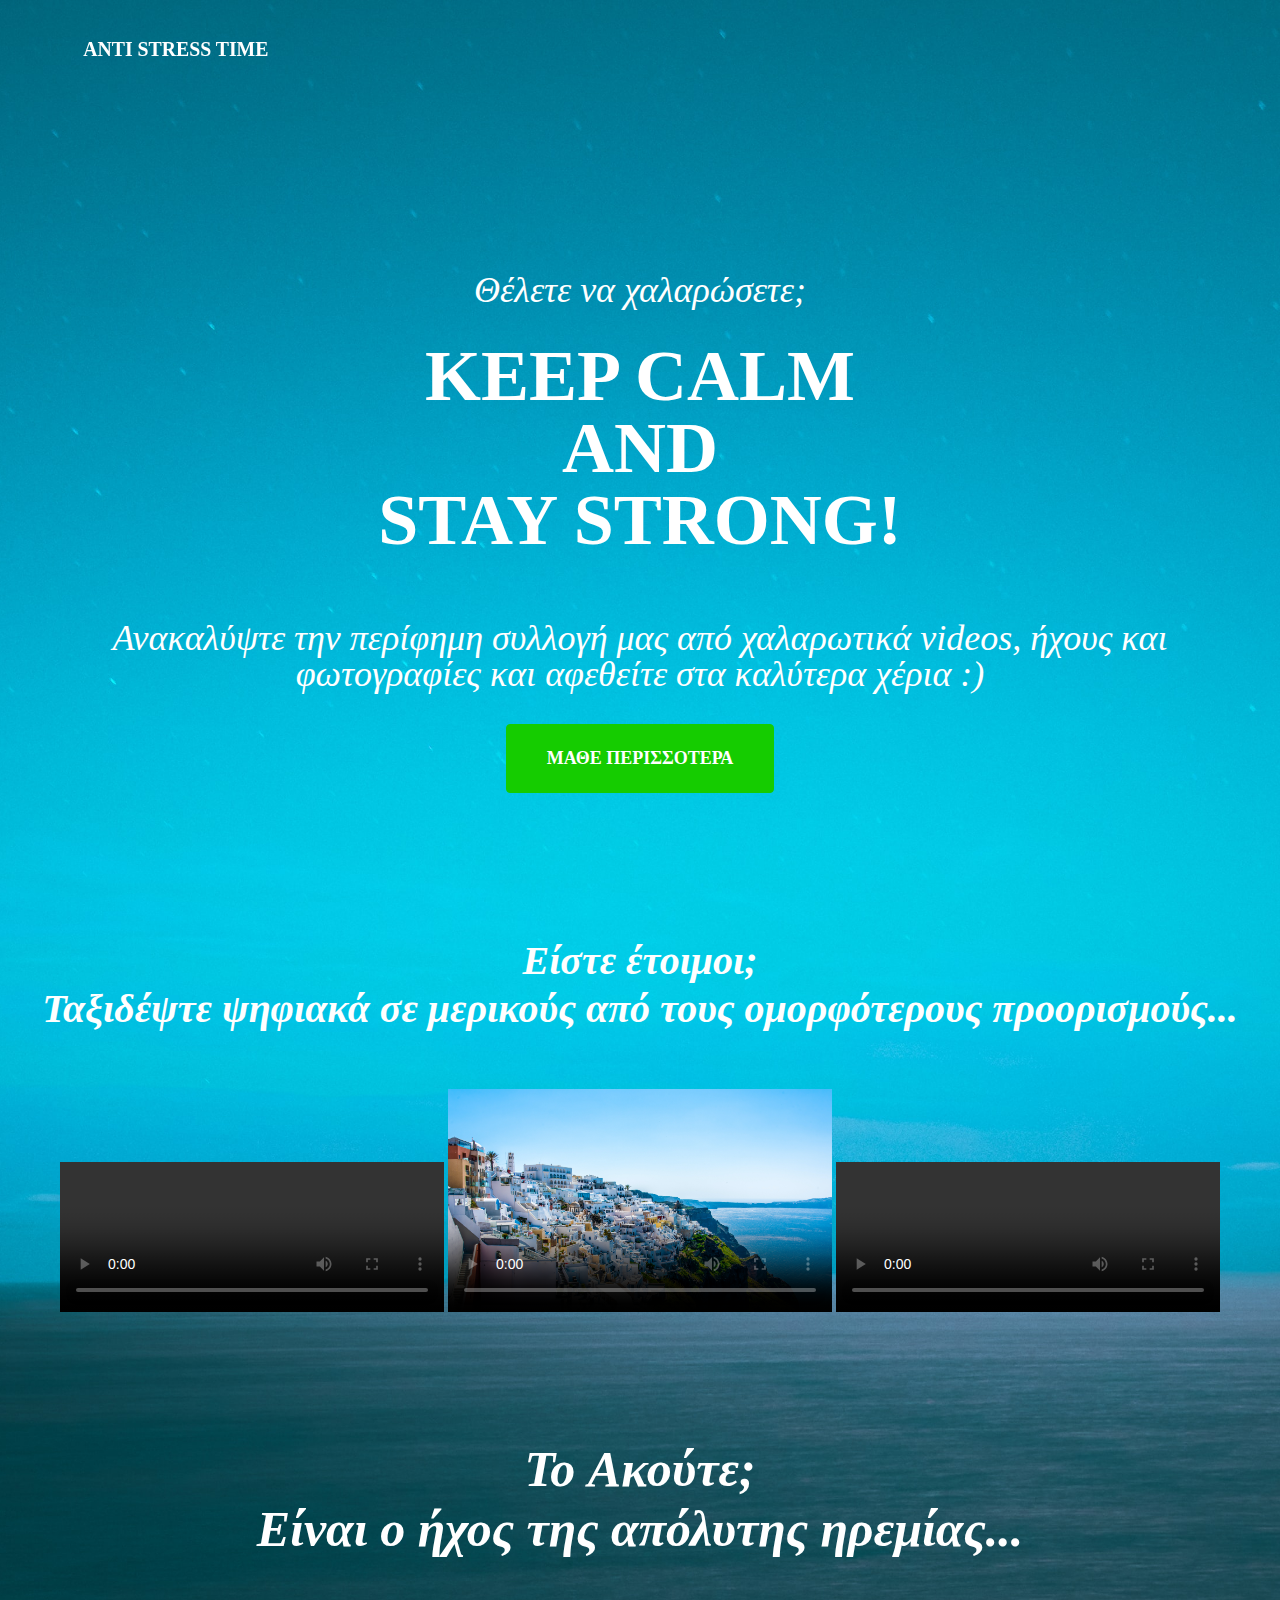
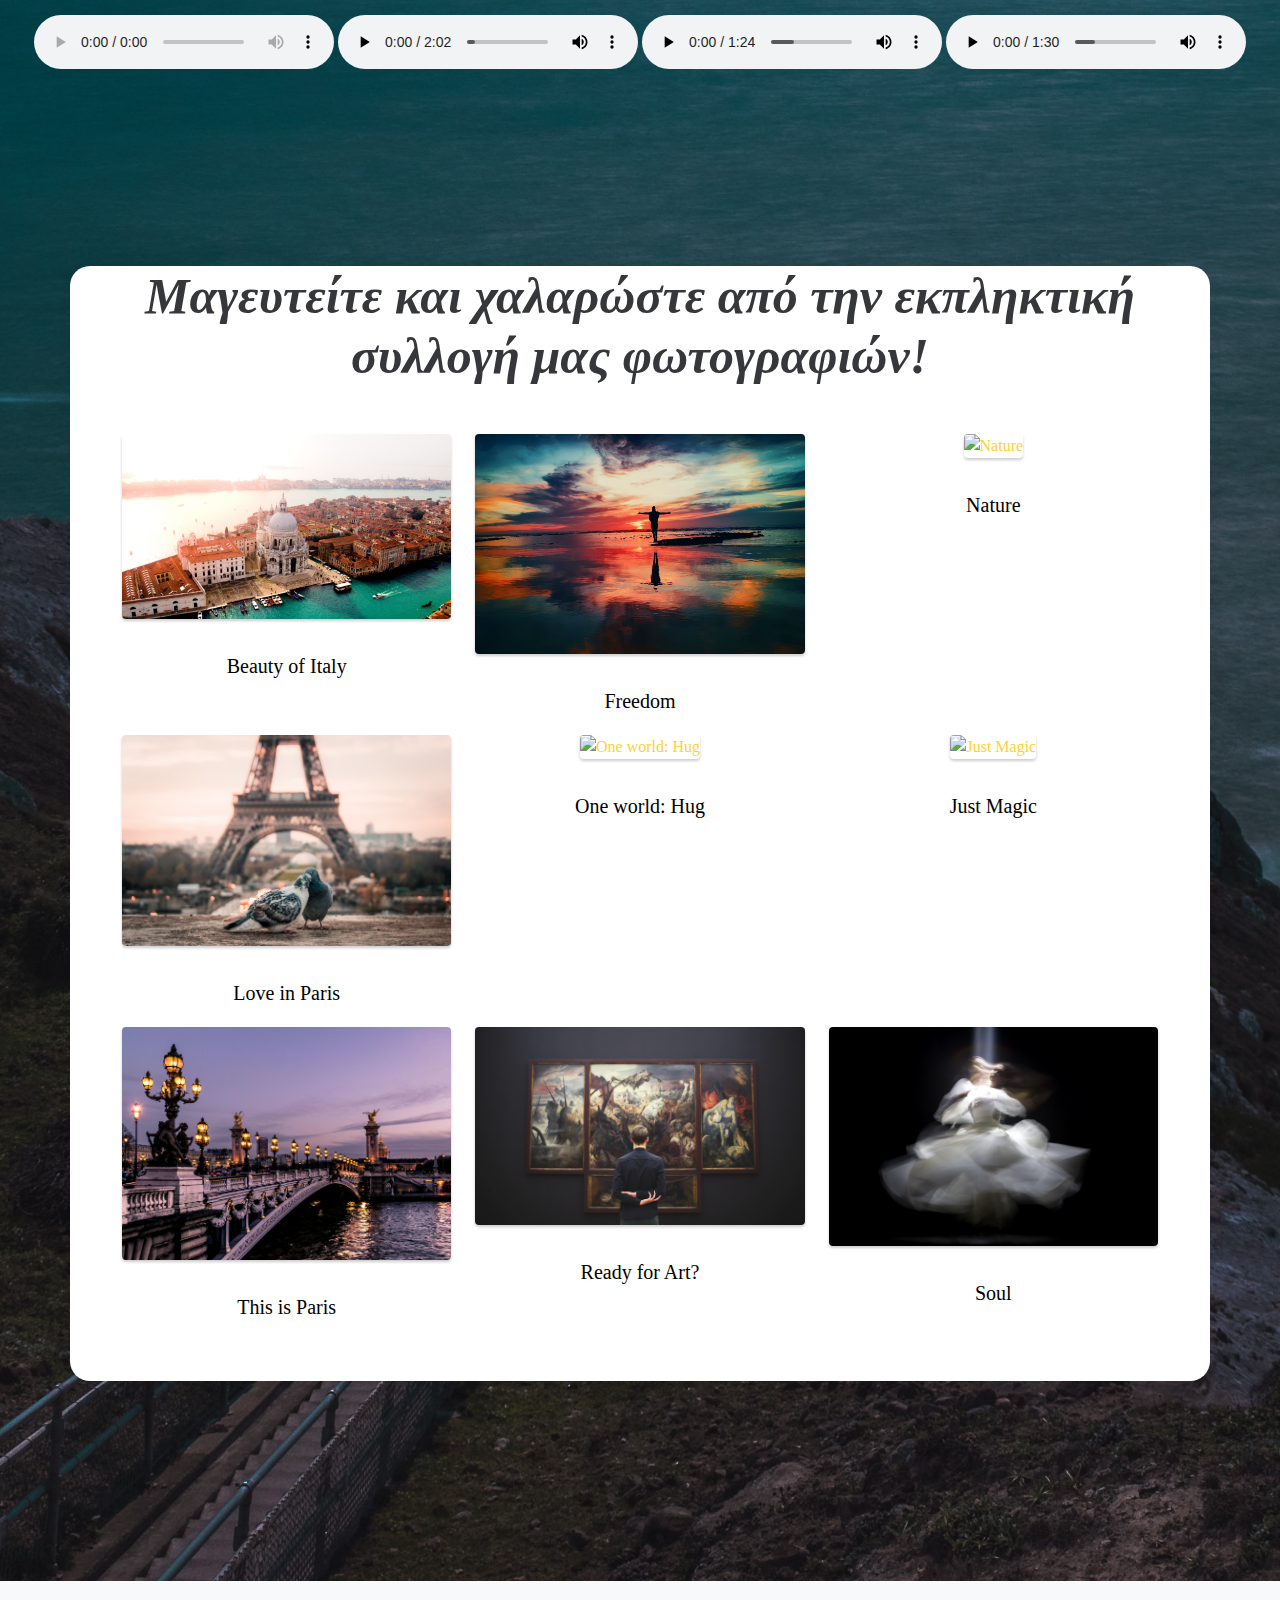
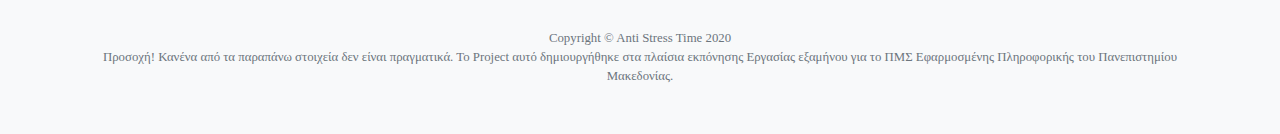
==== fourth html/index4.html @ eb96fba8 "Added new files" ====
<!DOCTYPE html>
<html lang="el">
    <head>
        <meta charset="utf-8" />
        <meta name="viewport" content="width=device-width, initial-scale=1, shrink-to-fit=no" />
        <meta name="description" content="Ενημέρωση, καταμέτρηση και αντιμετώπιση του άγχους" />
        <meta name="author" content="Κωνσταντίνος Πουλιανίδης" />
        <meta name="keywords" content="Άγχος, Πανικός, Stress, Αντιμετώπιση άγχους, Ενημέρωση για το άγχος, μέτρηση άγχους">
        <meta http-equiv="x-ua-compatible" content="ie=edge">
        <title>ANTI STRESS - TIME :)</title>
        <link rel="icon" type="image/x-icon" href="assets/img/favicon.ico" />
        <script src="https://use.fontawesome.com/releases/v5.12.1/js/all.js" crossorigin="anonymous"></script>
        <link href="https://fonts.googleapis.com/css?family=Montserrat:400,700" rel="stylesheet" type="text/css" />
        <link href="https://fonts.googleapis.com/css?family=Droid+Serif:400,700,400italic,700italic" rel="stylesheet" type="text/css" />
        <link href="https://fonts.googleapis.com/css?family=Roboto+Slab:400,100,300,700" rel="stylesheet" type="text/css" />
        <link href="css/styles.css" rel="stylesheet" />

    </head>

    <body id="page-top">
        <!-- ΚΕΝΤΡΙΚΗ ΜΠΑΡΑ_ΜΕΝΟΥ-->
        <nav class="navbar navbar-expand-lg navbar-dark fixed-top" id="mainNav">
            <div class="container">
                <a class="navbar-brand js-scroll-trigger" a href="/ΚΕΝΤΡΙΚΗ/index.html" href="#page-top"><img src="assets/img/navbar-logo.svg" /></a><button class="navbar-toggler navbar-toggler-right" type="button" data-toggle="collapse" data-target="#navbarResponsive" aria-controls="navbarResponsive" aria-expanded="false" aria-label="Toggle navigation">Menu<i class="fas fa-bars ml-1"></i></button>
                <div class="collapse navbar-collapse" id="navbarResponsive"></div>
            </div>
        </nav>
        <!-- Masthead-->
        <header class="masthead">
            <div class="container">
                <div class="masthead-subheading">Θέλετε να χαλαρώσετε;</div>
                <div class="masthead-heading text-uppercase">KEEP CALM<br> AND<br> STAY STRONG!</div>
                <div class="masthead-subheading">Ανακαλύψτε την περίφημη συλλογή μας από χαλαρωτικά videos, ήχους και φωτογραφίες και αφεθείτε στα καλύτερα χέρια :)</div>
                <a class="btn btn-primary btn-xl text-uppercase js-scroll-trigger" href="#services">Μάθε περισσότερα</a>
            </div>
        
        <section class="page-section" id="services">
            
        <div>
            <br>
            <br>
            <h1 style="font-size:40px;" ><i>Είστε έτοιμοι;<br>Ταξιδέψτε ψηφιακά σε μερικούς από τους ομορφότερους προορισμούς...</i> </h1>
            <br>
            <br>
              <video src="assets/videos/ZION 8K.mp4" controls width="30%"></video>
              <video src="assets/videos/Samsung Galaxy S6  Santorini (4K).mp4" controls width="30%" poster="assets/videos/jonathan-gallegos-_vA2q0-NroU-unsplash.jpg"></video>
              <video src="assets/videos/The Mountain.mp4" controls width="30%"></video>
        </div>
        
        <div>
            <br>
            <br>
            <br>
            <br>
            <br>
        <h1 style="font-size:50px;" ><i>To Ακούτε;<br> Είναι ο ήχος της απόλυτης ηρεμίας...</i> </h1>
        <br>
        <br>
        <audio controls>
            <source src="assets/sounds/Relax 3.mp3">
        </audio>
        <audio controls>
            <source src="assets/sounds/piano.mp3">
        </audio>
        <audio controls>
            <source src="assets/sounds/relax 2.mp3">
        </audio>
        <audio controls>
            <source src="assets/sounds/relax.mp3">
            </audio>
        </div>
        </section>
        <br>
        <div class="container gallery-container">

            <h1><i>Μαγευτείτε και χαλαρώστε από την εκπληκτική συλλογή μας φωτογραφιών!</i></h1>

            
            <div class="tz-gallery">
        
                <div class="row">
                    <div class="col-sm-6 col-md-4">
                        <a class="lightbox" href="assets/img/pic1.jpg">
                            <img src="assets/img/pic1.jpg" alt="Beauty of Italy">
                            <p style="font-size: 20px; color: black;">Beauty of Italy</p>
                        </a>
                    </div>
                    <div class="col-sm-6 col-md-4">
                        <a class="lightbox" href="assets/img/pic2.jpg">
                            <img src="assets/img/pic2.jpg" alt="Freedom">
                            <p style="font-size: 20px; color: black;">Freedom</p>
                        </a>
                    </div>
                    <div class="col-sm-12 col-md-4">
                        <a class="lightbox" href="assets/img/pic3.jpg">
                            <img src="assets/img/pic3.jpg" alt="Nature">
                            <p style="font-size: 20px; color: black;">Nature</p>
                        </a>
                    </div>
                    <div class="col-sm-6 col-md-4">
                        <a class="lightbox" href="assets/img/pic4.jpg">
                            <img src="assets/img/pic4.jpg" alt="Love in Paris">
                            <p style="font-size: 20px; color: black;">Love in Paris</p>
                        </a>
                    </div>
                    <div class="col-sm-6 col-md-4">
                        <a class="lightbox" href="assets/img/pic5.jpg">
                            <img src="assets/img/pic5.jpg" alt="One world: Hug">
                            <p style="font-size: 20px; color:black">One world: Hug</p>
                        </a>
                    </div>
                    <div class="col-sm-6 col-md-4">
                        <a class="lightbox" href="assets/img/pic6.jpg">
                            <img src="assets/img/pic6.jpg" alt="Just Magic">
                            <p style="font-size: 20px; color: black;">Just Magic</p>
                        </a>
                    </div>
                    <div class="col-sm-6 col-md-4">
                        <a class="lightbox" href="assets/img/pic7.jpg">
                            <img src="assets/img/pic7.jpg" alt="This is Paris">
                            <p style="font-size: 20px; color: black;">This is Paris</p>
                        </a>
                    </div>
                    <div class="col-sm-6 col-md-4">
                        <a class="lightbox" href="assets/img/pic8.jpg">
                            <img src="assets/img/pic8.jpg" alt="Ready for Art?">
                            <p style="font-size: 20px; color: black;">Ready for Art?</p>
                        </a>
                    </div>
                    <div class="col-sm-6 col-md-4">
                        <a class="lightbox" href="assets/img/pic9.jpg">
                            <img src="assets/img/pic9.jpg" alt="Soul">
                            <p style="font-size: 20px; color: black;">Soul</p>
                        </a>
                    </div>
                </div>
        
            </div>
        
        </div>

    </header>
    <footer class="bg-light py-5">
        <div class="container"><div class="small text-center text-muted">Copyright © Anti Stress Time 2020
            <br>
            Προσοχή! Κανένα από τα παραπάνω στοιχεία δεν είναι πραγματικά. Το Project αυτό δημιουργήθηκε στα πλαίσια εκπόνησης Εργασίας εξαμήνου για το ΠΜΣ Εφαρμοσμένης Πληροφορικής του Πανεπιστημίου Μακεδονίας.
        </div></div>
    </footer>
        <script src="js/scripts.js"></script>
    </body>
</html>
---- fourth html/css/styles.css ----
@charset "UTF-8";

:root {
  --blue: #007bff;
  --indigo: #6610f2;
  --purple: #6f42c1;
  --pink: #e83e8c;
  --red: #dc3545;
  --orange: #fd7e14;
  --yellow: #fed136;
  --green: #28a745;
  --teal: #20c997;
  --cyan: #17a2b8;
  --white: #fff;
  --gray: #6c757d;
  --gray-dark: #343a40;
  --primary: #fed136;
  --secondary: #6c757d;
  --success: #28a745;
  --info: #17a2b8;
  --warning: #fed136;
  --danger: #dc3545;
  --light: #f8f9fa;
  --dark: #343a40;
  --breakpoint-xs: 0;
  --breakpoint-sm: 576px;
  --breakpoint-md: 768px;
  --breakpoint-lg: 992px;
  --breakpoint-xl: 1200px;
  --font-family-sans-serif: "Times New Roman", -apple-system, BlinkMacSystemFont, "Segoe UI", Roboto,  "Helvetica Neue", Arial, "Noto Sans", sans-serif, "Apple Color Emoji", "Segoe UI Emoji", "Segoe UI Symbol", "Noto Color Emoji";
  --font-family-monospace: "Times New Roman", SFMono-Regular, Menlo, Monaco, Consolas, "Liberation Mono", "Courier New", monospace;
}

*,
*::before,
*::after {
  box-sizing: border-box;
}

html {
  font-family: "Times New Roman", sans-serif;
  line-height: 1.15;
  -webkit-text-size-adjust: 100%;
  -webkit-tap-highlight-color: rgba(0, 0, 0, 0);
}

.container.gallery-container {
  background-color: #fff;
  color: #35373a;
  min-height: 100vh;
  border-radius: 20px;
  box-shadow: 0 8px 15px rgba(0, 0, 0, 0.06);
}

.gallery-container h1 {
  text-align: center;
  margin-top: 70px;
  font-family: 'Times New Roman', sans-serif;
  font-size: 50px;
}

.gallery-container p.page-description {
  text-align: center;
  max-width: 800px;
  margin: 25px auto;
  color: #888;
  font-size: 18px;
}

.tz-gallery {
  padding: 40px;
}

.tz-gallery .lightbox img {
  width: 100%;
  margin-bottom: 30px;
  transition: 0.2s ease-in-out;
  box-shadow: 0 2px 3px rgba(0,0,0,0.2);
}


.tz-gallery .lightbox img:hover {
  transform: scale(1.05);
  box-shadow: 0 8px 15px rgba(0,0,0,0.3);
}

.tz-gallery img {
  border-radius: 4px;
}

.baguetteBox-button {
  background-color: transparent !important;
}



article, aside, figcaption, figure, footer, header, hgroup, main, nav, section {
  display: block;
}

body {
  margin: 0;
  font-family: "Times New Roman", "Roboto Slab", -apple-system, BlinkMacSystemFont, "Segoe UI", Roboto,  "Helvetica Neue", Arial, sans-serif, "Apple Color Emoji", "Segoe UI Emoji", "Segoe UI Symbol", "Noto Color Emoji";
  font-size: 1rem;
  font-weight: 400;
  line-height: 1.5;
  color: #212529;
  text-align: left;
  background-color: #fff;
}

[tabindex="-1"]:focus:not(:focus-visible) {
  outline: 0 !important;
}

hr {
  box-sizing: content-box;
  height: 0;
  overflow: visible;
}

h1, h2, h3, h4, h5, h6 {
  margin-top: 0;
  margin-bottom: 0.5rem;
}

p {
  margin-top: 0;
  margin-bottom: 1rem;
}

abbr[title],
abbr[data-original-title] {
  text-decoration: underline;
  -webkit-text-decoration: underline dotted;
          text-decoration: underline dotted;
  cursor: help;
  border-bottom: 0;
  -webkit-text-decoration-skip-ink: none;
          text-decoration-skip-ink: none;
}

address {
  margin-bottom: 1rem;
  font-style: normal;
  line-height: inherit;
}

ol,
ul,
dl {
  margin-top: 0;
  margin-bottom: 1rem;
}

ol ol,
ul ul,
ol ul,
ul ol {
  margin-bottom: 0;
}

dt {
  font-weight: 700;
}

dd {
  margin-bottom: 0.5rem;
  margin-left: 0;
}

blockquote {
  margin: 0 0 1rem;
}

b,
strong {
  font-weight: bolder;
}

small {
  font-size: 80%;
}

sub,
sup {
  position: relative;
  font-size: 75%;
  line-height: 0;
  vertical-align: baseline;
}

sub {
  bottom: -0.25em;
}

sup {
  top: -0.5em;
}

a {
  color: #fed136;
  text-decoration: none;
  background-color: transparent;
}
a:hover {
  color: #e6b301;
  text-decoration: underline;
}

a:not([href]) {
  color: inherit;
  text-decoration: none;
}
a:not([href]):hover {
  color: inherit;
  text-decoration: none;
}

pre,
code,
kbd,
samp {
  font-family: SFMono-Regular, Menlo, Monaco, Consolas, "Liberation Mono", "Courier New", monospace;
  font-size: 1em;
}

pre {
  margin-top: 0;
  margin-bottom: 1rem;
  overflow: auto;
}

figure {
  margin: 0 0 1rem;
}

img {
  vertical-align: middle;
  border-style: none;
}

svg {
  overflow: hidden;
  vertical-align: middle;
}

table {
  border-collapse: collapse;
}

caption {
  padding-top: 0.75rem;
  padding-bottom: 0.75rem;
  color: #6c757d;
  text-align: left;
  caption-side: bottom;
}

th {
  text-align: inherit;
}

label {
  display: inline-block;
  margin-bottom: 0.5rem;
}

button {
  border-radius: 0;
}

button:focus {
  outline: 1px dotted;
  outline: 5px auto -webkit-focus-ring-color;
}

input,
button,
select,
optgroup,
textarea {
  margin: 0;
  font-family: inherit;
  font-size: inherit;
  line-height: inherit;
}

button,
input {
  overflow: visible;
}

button,
select {
  text-transform: none;
}

select {
  word-wrap: normal;
}

button,
[type=button],
[type=reset],
[type=submit] {
  -webkit-appearance: button;
}

button:not(:disabled),
[type=button]:not(:disabled),
[type=reset]:not(:disabled),
[type=submit]:not(:disabled) {
  cursor: pointer;
}

button::-moz-focus-inner,
[type=button]::-moz-focus-inner,
[type=reset]::-moz-focus-inner,
[type=submit]::-moz-focus-inner {
  padding: 0;
  border-style: none;
}

input[type=radio],
input[type=checkbox] {
  box-sizing: border-box;
  padding: 0;
}

input[type=date],
input[type=time],
input[type=datetime-local],
input[type=month] {
  -webkit-appearance: listbox;
}

textarea {
  overflow: auto;
  resize: vertical;
}

fieldset {
  min-width: 0;
  padding: 0;
  margin: 0;
  border: 0;
}

legend {
  display: block;
  width: 100%;
  max-width: 100%;
  padding: 0;
  margin-bottom: 0.5rem;
  font-size: 1.5rem;
  line-height: inherit;
  color: inherit;
  white-space: normal;
}

progress {
  vertical-align: baseline;
}

[type=number]::-webkit-inner-spin-button,
[type=number]::-webkit-outer-spin-button {
  height: auto;
}

[type=search] {
  outline-offset: -2px;
  -webkit-appearance: none;
}

[type=search]::-webkit-search-decoration {
  -webkit-appearance: none;
}

::-webkit-file-upload-button {
  font: inherit;
  -webkit-appearance: button;
}

output {
  display: inline-block;
}

summary {
  display: list-item;
  cursor: pointer;
}

template {
  display: none;
}

[hidden] {
  display: none !important;
}

h1, h2, h3, h4, h5, h6,
.h1, .h2, .h3, .h4, .h5, .h6 {
  margin-bottom: 0.5rem;
  font-family: "Times New Roman", "Montserrat", -apple-system, BlinkMacSystemFont, "Segoe UI", Roboto,  "Helvetica Neue", Arial, sans-serif, "Apple Color Emoji", "Segoe UI Emoji", "Segoe UI Symbol", "Noto Color Emoji";
  font-weight: 700;
  line-height: 1.2;
}

h1, .h1 {
  font-size: 2.5rem;
}

h2, .h2 {
  font-size: 2rem;
}

h3, .h3 {
  font-size: 1.75rem;
}

h4, .h4 {
  font-size: 1.5rem;
}

h5, .h5 {
  font-size: 1.25rem;
}

h6, .h6 {
  font-size: 1rem;
}

.lead {
  font-size: 1.25rem;
  font-weight: 300;
}

.display-1 {
  font-size: 6rem;
  font-weight: 300;
  line-height: 1.2;
}

.display-2 {
  font-size: 5.5rem;
  font-weight: 300;
  line-height: 1.2;
}

.display-3 {
  font-size: 4.5rem;
  font-weight: 300;
  line-height: 1.2;
}

.display-4 {
  font-size: 3.5rem;
  font-weight: 300;
  line-height: 1.2;
}

hr {
  margin-top: 1rem;
  margin-bottom: 1rem;
  border: 0;
  border-top: 1px solid rgba(0, 0, 0, 0.1);
}

small,
.small {
  font-size: 80%;
  font-weight: 400;
}

mark,
.mark {
  padding: 0.2em;
  background-color: #fcf8e3;
}

.list-unstyled {
  padding-left: 0;
  list-style: none;
}

.list-inline {
  padding-left: 0;
  list-style: none;
}

.list-inline-item {
  display: inline-block;
}
.list-inline-item:not(:last-child) {
  margin-right: 0.5rem;
}

.initialism {
  font-size: 90%;
  text-transform: uppercase;
}

.blockquote {
  margin-bottom: 1rem;
  font-size: 1.25rem;
}

.blockquote-footer {
  display: block;
  font-size: 80%;
  color: #6c757d;
}
.blockquote-footer::before {
  content: "— ";
}

.img-fluid {
  max-width: 100%;
  height: auto;
}

.img-thumbnail {
  padding: 0.25rem;
  background-color: #fff;
  border: 1px solid #dee2e6;
  border-radius: 0.25rem;
  max-width: 100%;
  height: auto;
}

.figure {
  display: inline-block;
}

.figure-img {
  margin-bottom: 0.5rem;
  line-height: 1;
}

.figure-caption {
  font-size: 90%;
  color: #6c757d;
}

code {
  font-size: 87.5%;
  color: #e83e8c;
  word-wrap: break-word;
}
a > code {
  color: inherit;
}

kbd {
  padding: 0.2rem 0.4rem;
  font-size: 87.5%;
  color: #fff;
  background-color: #212529;
  border-radius: 0.2rem;
}
kbd kbd {
  padding: 0;
  font-size: 100%;
  font-weight: 700;
}

pre {
  display: block;
  font-size: 87.5%;
  color: #212529;
}
pre code {
  font-size: inherit;
  color: inherit;
  word-break: normal;
}

.pre-scrollable {
  max-height: 340px;
  overflow-y: scroll;
}

.container {
  width: 100%;
  padding-right: 0.75rem;
  padding-left: 0.75rem;
  margin-right: auto;
  margin-left: auto;
}
@media (min-width: 576px) {
  .container {
    max-width: 540px;
  }
}
@media (min-width: 768px) {
  .container {
    max-width: 720px;
  }
}
@media (min-width: 992px) {
  .container {
    max-width: 960px;
  }
}
@media (min-width: 1200px) {
  .container {
    max-width: 1140px;
  }
}

.container-fluid, .container-xl, .container-lg, .container-md, .container-sm {
  width: 100%;
  padding-right: 0.75rem;
  padding-left: 0.75rem;
  margin-right: auto;
  margin-left: auto;
}

@media (min-width: 576px) {
  .container-sm, .container {
    max-width: 540px;
  }
}
@media (min-width: 768px) {
  .container-md, .container-sm, .container {
    max-width: 720px;
  }
}
@media (min-width: 992px) {
  .container-lg, .container-md, .container-sm, .container {
    max-width: 960px;
  }
}
@media (min-width: 1200px) {
  .container-xl, .container-lg, .container-md, .container-sm, .container {
    max-width: 1140px;
  }
}
.row {
  display: flex;
  flex-wrap: wrap;
  margin-right: -0.75rem;
  margin-left: -0.75rem;
}

.no-gutters {
  margin-right: 0;
  margin-left: 0;
}
.no-gutters > .col,
.no-gutters > [class*=col-] {
  padding-right: 0;
  padding-left: 0;
}

.col-xl,
.col-xl-auto, .col-xl-12, .col-xl-11, .col-xl-10, .col-xl-9, .col-xl-8, .col-xl-7, .col-xl-6, .col-xl-5, .col-xl-4, .col-xl-3, .col-xl-2, .col-xl-1, .col-lg,
.col-lg-auto, .col-lg-12, .col-lg-11, .col-lg-10, .col-lg-9, .col-lg-8, .col-lg-7, .col-lg-6, .col-lg-5, .col-lg-4, .col-lg-3, .col-lg-2, .col-lg-1, .col-md,
.col-md-auto, .col-md-12, .col-md-11, .col-md-10, .col-md-9, .col-md-8, .col-md-7, .col-md-6, .col-md-5, .col-md-4, .col-md-3, .col-md-2, .col-md-1, .col-sm,
.col-sm-auto, .col-sm-12, .col-sm-11, .col-sm-10, .col-sm-9, .col-sm-8, .col-sm-7, .col-sm-6, .col-sm-5, .col-sm-4, .col-sm-3, .col-sm-2, .col-sm-1, .col,
.col-auto, .col-12, .col-11, .col-10, .col-9, .col-8, .col-7, .col-6, .col-5, .col-4, .col-3, .col-2, .col-1 {
  position: relative;
  width: 100%;
  padding-right: 0.75rem;
  padding-left: 0.75rem;
}

.col {
  flex-basis: 0;
  flex-grow: 1;
  max-width: 100%;
}

.row-cols-1 > * {
  flex: 0 0 100%;
  max-width: 100%;
}

.row-cols-2 > * {
  flex: 0 0 50%;
  max-width: 50%;
}

.row-cols-3 > * {
  flex: 0 0 33.3333333333%;
  max-width: 33.3333333333%;
}

.row-cols-4 > * {
  flex: 0 0 25%;
  max-width: 25%;
}

.row-cols-5 > * {
  flex: 0 0 20%;
  max-width: 20%;
}

.row-cols-6 > * {
  flex: 0 0 16.6666666667%;
  max-width: 16.6666666667%;
}

.col-auto {
  flex: 0 0 auto;
  width: auto;
  max-width: 100%;
}

.col-1 {
  flex: 0 0 8.3333333333%;
  max-width: 8.3333333333%;
}

.col-2 {
  flex: 0 0 16.6666666667%;
  max-width: 16.6666666667%;
}

.col-3 {
  flex: 0 0 25%;
  max-width: 25%;
}

.col-4 {
  flex: 0 0 33.3333333333%;
  max-width: 33.3333333333%;
}

.col-5 {
  flex: 0 0 41.6666666667%;
  max-width: 41.6666666667%;
}

.col-6 {
  flex: 0 0 50%;
  max-width: 50%;
}

.col-7 {
  flex: 0 0 58.3333333333%;
  max-width: 58.3333333333%;
}

.col-8 {
  flex: 0 0 66.6666666667%;
  max-width: 66.6666666667%;
}

.col-9 {
  flex: 0 0 75%;
  max-width: 75%;
}

.col-10 {
  flex: 0 0 83.3333333333%;
  max-width: 83.3333333333%;
}

.col-11 {
  flex: 0 0 91.6666666667%;
  max-width: 91.6666666667%;
}

.col-12 {
  flex: 0 0 100%;
  max-width: 100%;
}

.order-first {
  order: -1;
}

.order-last {
  order: 13;
}

.order-0 {
  order: 0;
}

.order-1 {
  order: 1;
}

.order-2 {
  order: 2;
}

.order-3 {
  order: 3;
}

.order-4 {
  order: 4;
}

.order-5 {
  order: 5;
}

.order-6 {
  order: 6;
}

.order-7 {
  order: 7;
}

.order-8 {
  order: 8;
}

.order-9 {
  order: 9;
}

.order-10 {
  order: 10;
}

.order-11 {
  order: 11;
}

.order-12 {
  order: 12;
}

.offset-1 {
  margin-left: 8.3333333333%;
}

.offset-2 {
  margin-left: 16.6666666667%;
}

.offset-3 {
  margin-left: 25%;
}

.offset-4 {
  margin-left: 33.3333333333%;
}

.offset-5 {
  margin-left: 41.6666666667%;
}

.offset-6 {
  margin-left: 50%;
}

.offset-7 {
  margin-left: 58.3333333333%;
}

.offset-8 {
  margin-left: 66.6666666667%;
}

.offset-9 {
  margin-left: 75%;
}

.offset-10 {
  margin-left: 83.3333333333%;
}

.offset-11 {
  margin-left: 91.6666666667%;
}

@media (min-width: 576px) {
  .col-sm {
    flex-basis: 0;
    flex-grow: 1;
    max-width: 100%;
  }

  .row-cols-sm-1 > * {
    flex: 0 0 100%;
    max-width: 100%;
  }

  .row-cols-sm-2 > * {
    flex: 0 0 50%;
    max-width: 50%;
  }

  .row-cols-sm-3 > * {
    flex: 0 0 33.3333333333%;
    max-width: 33.3333333333%;
  }

  .row-cols-sm-4 > * {
    flex: 0 0 25%;
    max-width: 25%;
  }

  .row-cols-sm-5 > * {
    flex: 0 0 20%;
    max-width: 20%;
  }

  .row-cols-sm-6 > * {
    flex: 0 0 16.6666666667%;
    max-width: 16.6666666667%;
  }

  .col-sm-auto {
    flex: 0 0 auto;
    width: auto;
    max-width: 100%;
  }

  .col-sm-1 {
    flex: 0 0 8.3333333333%;
    max-width: 8.3333333333%;
  }

  .col-sm-2 {
    flex: 0 0 16.6666666667%;
    max-width: 16.6666666667%;
  }

  .col-sm-3 {
    flex: 0 0 25%;
    max-width: 25%;
  }

  .col-sm-4 {
    flex: 0 0 33.3333333333%;
    max-width: 33.3333333333%;
  }

  .col-sm-5 {
    flex: 0 0 41.6666666667%;
    max-width: 41.6666666667%;
  }

  .col-sm-6 {
    flex: 0 0 50%;
    max-width: 50%;
  }

  .col-sm-7 {
    flex: 0 0 58.3333333333%;
    max-width: 58.3333333333%;
  }

  .col-sm-8 {
    flex: 0 0 66.6666666667%;
    max-width: 66.6666666667%;
  }

  .col-sm-9 {
    flex: 0 0 75%;
    max-width: 75%;
  }

  .col-sm-10 {
    flex: 0 0 83.3333333333%;
    max-width: 83.3333333333%;
  }

  .col-sm-11 {
    flex: 0 0 91.6666666667%;
    max-width: 91.6666666667%;
  }

  .col-sm-12 {
    flex: 0 0 100%;
    max-width: 100%;
  }

  .order-sm-first {
    order: -1;
  }

  .order-sm-last {
    order: 13;
  }

  .order-sm-0 {
    order: 0;
  }

  .order-sm-1 {
    order: 1;
  }

  .order-sm-2 {
    order: 2;
  }

  .order-sm-3 {
    order: 3;
  }

  .order-sm-4 {
    order: 4;
  }

  .order-sm-5 {
    order: 5;
  }

  .order-sm-6 {
    order: 6;
  }

  .order-sm-7 {
    order: 7;
  }

  .order-sm-8 {
    order: 8;
  }

  .order-sm-9 {
    order: 9;
  }

  .order-sm-10 {
    order: 10;
  }

  .order-sm-11 {
    order: 11;
  }

  .order-sm-12 {
    order: 12;
  }

  .offset-sm-0 {
    margin-left: 0;
  }

  .offset-sm-1 {
    margin-left: 8.3333333333%;
  }

  .offset-sm-2 {
    margin-left: 16.6666666667%;
  }

  .offset-sm-3 {
    margin-left: 25%;
  }

  .offset-sm-4 {
    margin-left: 33.3333333333%;
  }

  .offset-sm-5 {
    margin-left: 41.6666666667%;
  }

  .offset-sm-6 {
    margin-left: 50%;
  }

  .offset-sm-7 {
    margin-left: 58.3333333333%;
  }

  .offset-sm-8 {
    margin-left: 66.6666666667%;
  }

  .offset-sm-9 {
    margin-left: 75%;
  }

  .offset-sm-10 {
    margin-left: 83.3333333333%;
  }

  .offset-sm-11 {
    margin-left: 91.6666666667%;
  }
}
@media (min-width: 768px) {
  .col-md {
    flex-basis: 0;
    flex-grow: 1;
    max-width: 100%;
  }

  .row-cols-md-1 > * {
    flex: 0 0 100%;
    max-width: 100%;
  }

  .row-cols-md-2 > * {
    flex: 0 0 50%;
    max-width: 50%;
  }

  .row-cols-md-3 > * {
    flex: 0 0 33.3333333333%;
    max-width: 33.3333333333%;
  }

  .row-cols-md-4 > * {
    flex: 0 0 25%;
    max-width: 25%;
  }

  .row-cols-md-5 > * {
    flex: 0 0 20%;
    max-width: 20%;
  }

  .row-cols-md-6 > * {
    flex: 0 0 16.6666666667%;
    max-width: 16.6666666667%;
  }

  .col-md-auto {
    flex: 0 0 auto;
    width: auto;
    max-width: 100%;
  }

  .col-md-1 {
    flex: 0 0 8.3333333333%;
    max-width: 8.3333333333%;
  }

  .col-md-2 {
    flex: 0 0 16.6666666667%;
    max-width: 16.6666666667%;
  }

  .col-md-3 {
    flex: 0 0 25%;
    max-width: 25%;
  }

  .col-md-4 {
    flex: 0 0 33.3333333333%;
    max-width: 33.3333333333%;
  }

  .col-md-5 {
    flex: 0 0 41.6666666667%;
    max-width: 41.6666666667%;
  }

  .col-md-6 {
    flex: 0 0 50%;
    max-width: 50%;
  }

  .col-md-7 {
    flex: 0 0 58.3333333333%;
    max-width: 58.3333333333%;
  }

  .col-md-8 {
    flex: 0 0 66.6666666667%;
    max-width: 66.6666666667%;
  }

  .col-md-9 {
    flex: 0 0 75%;
    max-width: 75%;
  }

  .col-md-10 {
    flex: 0 0 83.3333333333%;
    max-width: 83.3333333333%;
  }

  .col-md-11 {
    flex: 0 0 91.6666666667%;
    max-width: 91.6666666667%;
  }

  .col-md-12 {
    flex: 0 0 100%;
    max-width: 100%;
  }

  .order-md-first {
    order: -1;
  }

  .order-md-last {
    order: 13;
  }

  .order-md-0 {
    order: 0;
  }

  .order-md-1 {
    order: 1;
  }

  .order-md-2 {
    order: 2;
  }

  .order-md-3 {
    order: 3;
  }

  .order-md-4 {
    order: 4;
  }

  .order-md-5 {
    order: 5;
  }

  .order-md-6 {
    order: 6;
  }

  .order-md-7 {
    order: 7;
  }

  .order-md-8 {
    order: 8;
  }

  .order-md-9 {
    order: 9;
  }

  .order-md-10 {
    order: 10;
  }

  .order-md-11 {
    order: 11;
  }

  .order-md-12 {
    order: 12;
  }

  .offset-md-0 {
    margin-left: 0;
  }

  .offset-md-1 {
    margin-left: 8.3333333333%;
  }

  .offset-md-2 {
    margin-left: 16.6666666667%;
  }

  .offset-md-3 {
    margin-left: 25%;
  }

  .offset-md-4 {
    margin-left: 33.3333333333%;
  }

  .offset-md-5 {
    margin-left: 41.6666666667%;
  }

  .offset-md-6 {
    margin-left: 50%;
  }

  .offset-md-7 {
    margin-left: 58.3333333333%;
  }

  .offset-md-8 {
    margin-left: 66.6666666667%;
  }

  .offset-md-9 {
    margin-left: 75%;
  }

  .offset-md-10 {
    margin-left: 83.3333333333%;
  }

  .offset-md-11 {
    margin-left: 91.6666666667%;
  }
}
@media (min-width: 992px) {
  .col-lg {
    flex-basis: 0;
    flex-grow: 1;
    max-width: 100%;
  }

  .row-cols-lg-1 > * {
    flex: 0 0 100%;
    max-width: 100%;
  }

  .row-cols-lg-2 > * {
    flex: 0 0 50%;
    max-width: 50%;
  }

  .row-cols-lg-3 > * {
    flex: 0 0 33.3333333333%;
    max-width: 33.3333333333%;
  }

  .row-cols-lg-4 > * {
    flex: 0 0 25%;
    max-width: 25%;
  }

  .row-cols-lg-5 > * {
    flex: 0 0 20%;
    max-width: 20%;
  }

  .row-cols-lg-6 > * {
    flex: 0 0 16.6666666667%;
    max-width: 16.6666666667%;
  }

  .col-lg-auto {
    flex: 0 0 auto;
    width: auto;
    max-width: 100%;
  }

  .col-lg-1 {
    flex: 0 0 8.3333333333%;
    max-width: 8.3333333333%;
  }

  .col-lg-2 {
    flex: 0 0 16.6666666667%;
    max-width: 16.6666666667%;
  }

  .col-lg-3 {
    flex: 0 0 25%;
    max-width: 25%;
  }

  .col-lg-4 {
    flex: 0 0 33.3333333333%;
    max-width: 33.3333333333%;
  }

  .col-lg-5 {
    flex: 0 0 41.6666666667%;
    max-width: 41.6666666667%;
  }

  .col-lg-6 {
    flex: 0 0 50%;
    max-width: 50%;
  }

  .col-lg-7 {
    flex: 0 0 58.3333333333%;
    max-width: 58.3333333333%;
  }

  .col-lg-8 {
    flex: 0 0 66.6666666667%;
    max-width: 66.6666666667%;
  }

  .col-lg-9 {
    flex: 0 0 75%;
    max-width: 75%;
  }

  .col-lg-10 {
    flex: 0 0 83.3333333333%;
    max-width: 83.3333333333%;
  }

  .col-lg-11 {
    flex: 0 0 91.6666666667%;
    max-width: 91.6666666667%;
  }

  .col-lg-12 {
    flex: 0 0 100%;
    max-width: 100%;
  }

  .order-lg-first {
    order: -1;
  }

  .order-lg-last {
    order: 13;
  }

  .order-lg-0 {
    order: 0;
  }

  .order-lg-1 {
    order: 1;
  }

  .order-lg-2 {
    order: 2;
  }

  .order-lg-3 {
    order: 3;
  }

  .order-lg-4 {
    order: 4;
  }

  .order-lg-5 {
    order: 5;
  }

  .order-lg-6 {
    order: 6;
  }

  .order-lg-7 {
    order: 7;
  }

  .order-lg-8 {
    order: 8;
  }

  .order-lg-9 {
    order: 9;
  }

  .order-lg-10 {
    order: 10;
  }

  .order-lg-11 {
    order: 11;
  }

  .order-lg-12 {
    order: 12;
  }

  .offset-lg-0 {
    margin-left: 0;
  }

  .offset-lg-1 {
    margin-left: 8.3333333333%;
  }

  .offset-lg-2 {
    margin-left: 16.6666666667%;
  }

  .offset-lg-3 {
    margin-left: 25%;
  }

  .offset-lg-4 {
    margin-left: 33.3333333333%;
  }

  .offset-lg-5 {
    margin-left: 41.6666666667%;
  }

  .offset-lg-6 {
    margin-left: 50%;
  }

  .offset-lg-7 {
    margin-left: 58.3333333333%;
  }

  .offset-lg-8 {
    margin-left: 66.6666666667%;
  }

  .offset-lg-9 {
    margin-left: 75%;
  }

  .offset-lg-10 {
    margin-left: 83.3333333333%;
  }

  .offset-lg-11 {
    margin-left: 91.6666666667%;
  }
}
@media (min-width: 1200px) {
  .col-xl {
    flex-basis: 0;
    flex-grow: 1;
    max-width: 100%;
  }

  .row-cols-xl-1 > * {
    flex: 0 0 100%;
    max-width: 100%;
  }

  .row-cols-xl-2 > * {
    flex: 0 0 50%;
    max-width: 50%;
  }

  .row-cols-xl-3 > * {
    flex: 0 0 33.3333333333%;
    max-width: 33.3333333333%;
  }

  .row-cols-xl-4 > * {
    flex: 0 0 25%;
    max-width: 25%;
  }

  .row-cols-xl-5 > * {
    flex: 0 0 20%;
    max-width: 20%;
  }

  .row-cols-xl-6 > * {
    flex: 0 0 16.6666666667%;
    max-width: 16.6666666667%;
  }

  .col-xl-auto {
    flex: 0 0 auto;
    width: auto;
    max-width: 100%;
  }

  .col-xl-1 {
    flex: 0 0 8.3333333333%;
    max-width: 8.3333333333%;
  }

  .col-xl-2 {
    flex: 0 0 16.6666666667%;
    max-width: 16.6666666667%;
  }

  .col-xl-3 {
    flex: 0 0 25%;
    max-width: 25%;
  }

  .col-xl-4 {
    flex: 0 0 33.3333333333%;
    max-width: 33.3333333333%;
  }

  .col-xl-5 {
    flex: 0 0 41.6666666667%;
    max-width: 41.6666666667%;
  }

  .col-xl-6 {
    flex: 0 0 50%;
    max-width: 50%;
  }

  .col-xl-7 {
    flex: 0 0 58.3333333333%;
    max-width: 58.3333333333%;
  }

  .col-xl-8 {
    flex: 0 0 66.6666666667%;
    max-width: 66.6666666667%;
  }

  .col-xl-9 {
    flex: 0 0 75%;
    max-width: 75%;
  }

  .col-xl-10 {
    flex: 0 0 83.3333333333%;
    max-width: 83.3333333333%;
  }

  .col-xl-11 {
    flex: 0 0 91.6666666667%;
    max-width: 91.6666666667%;
  }

  .col-xl-12 {
    flex: 0 0 100%;
    max-width: 100%;
  }

  .order-xl-first {
    order: -1;
  }

  .order-xl-last {
    order: 13;
  }

  .order-xl-0 {
    order: 0;
  }

  .order-xl-1 {
    order: 1;
  }

  .order-xl-2 {
    order: 2;
  }

  .order-xl-3 {
    order: 3;
  }

  .order-xl-4 {
    order: 4;
  }

  .order-xl-5 {
    order: 5;
  }

  .order-xl-6 {
    order: 6;
  }

  .order-xl-7 {
    order: 7;
  }

  .order-xl-8 {
    order: 8;
  }

  .order-xl-9 {
    order: 9;
  }

  .order-xl-10 {
    order: 10;
  }

  .order-xl-11 {
    order: 11;
  }

  .order-xl-12 {
    order: 12;
  }

  .offset-xl-0 {
    margin-left: 0;
  }

  .offset-xl-1 {
    margin-left: 8.3333333333%;
  }

  .offset-xl-2 {
    margin-left: 16.6666666667%;
  }

  .offset-xl-3 {
    margin-left: 25%;
  }

  .offset-xl-4 {
    margin-left: 33.3333333333%;
  }

  .offset-xl-5 {
    margin-left: 41.6666666667%;
  }

  .offset-xl-6 {
    margin-left: 50%;
  }

  .offset-xl-7 {
    margin-left: 58.3333333333%;
  }

  .offset-xl-8 {
    margin-left: 66.6666666667%;
  }

  .offset-xl-9 {
    margin-left: 75%;
  }

  .offset-xl-10 {
    margin-left: 83.3333333333%;
  }

  .offset-xl-11 {
    margin-left: 91.6666666667%;
  }
}
.table {
  width: 100%;
  margin-bottom: 1rem;
  color: #212529;
}
.table th,
.table td {
  padding: 0.75rem;
  vertical-align: top;
  border-top: 1px solid #dee2e6;
}
.table thead th {
  vertical-align: bottom;
  border-bottom: 2px solid #dee2e6;
}
.table tbody + tbody {
  border-top: 2px solid #dee2e6;
}

.table-sm th,
.table-sm td {
  padding: 0.3rem;
}

.table-bordered {
  border: 1px solid #dee2e6;
}
.table-bordered th,
.table-bordered td {
  border: 1px solid #dee2e6;
}
.table-bordered thead th,
.table-bordered thead td {
  border-bottom-width: 2px;
}

.table-borderless th,
.table-borderless td,
.table-borderless thead th,
.table-borderless tbody + tbody {
  border: 0;
}

.table-striped tbody tr:nth-of-type(odd) {
  background-color: rgba(0, 0, 0, 0.05);
}

.table-hover tbody tr:hover {
  color: #212529;
  background-color: rgba(0, 0, 0, 0.075);
}

.table-primary,
.table-primary > th,
.table-primary > td {
  background-color: #fff2c7;
}
.table-primary th,
.table-primary td,
.table-primary thead th,
.table-primary tbody + tbody {
  border-color: #fee796;
}

.table-hover .table-primary:hover {
  background-color: #ffecae;
}
.table-hover .table-primary:hover > td,
.table-hover .table-primary:hover > th {
  background-color: #ffecae;
}

.table-secondary,
.table-secondary > th,
.table-secondary > td {
  background-color: #d6d8db;
}
.table-secondary th,
.table-secondary td,
.table-secondary thead th,
.table-secondary tbody + tbody {
  border-color: #b3b7bb;
}

.table-hover .table-secondary:hover {
  background-color: #c8cbcf;
}
.table-hover .table-secondary:hover > td,
.table-hover .table-secondary:hover > th {
  background-color: #c8cbcf;
}

.table-success,
.table-success > th,
.table-success > td {
  background-color: #c3e6cb;
}
.table-success th,
.table-success td,
.table-success thead th,
.table-success tbody + tbody {
  border-color: #8fd19e;
}

.table-hover .table-success:hover {
  background-color: #b1dfbb;
}
.table-hover .table-success:hover > td,
.table-hover .table-success:hover > th {
  background-color: #b1dfbb;
}

.table-info,
.table-info > th,
.table-info > td {
  background-color: #bee5eb;
}
.table-info th,
.table-info td,
.table-info thead th,
.table-info tbody + tbody {
  border-color: #86cfda;
}

.table-hover .table-info:hover {
  background-color: #abdde5;
}
.table-hover .table-info:hover > td,
.table-hover .table-info:hover > th {
  background-color: #abdde5;
}

.table-warning,
.table-warning > th,
.table-warning > td {
  background-color: #fff2c7;
}
.table-warning th,
.table-warning td,
.table-warning thead th,
.table-warning tbody + tbody {
  border-color: #fee796;
}

.table-hover .table-warning:hover {
  background-color: #ffecae;
}
.table-hover .table-warning:hover > td,
.table-hover .table-warning:hover > th {
  background-color: #ffecae;
}

.table-danger,
.table-danger > th,
.table-danger > td {
  background-color: #f5c6cb;
}
.table-danger th,
.table-danger td,
.table-danger thead th,
.table-danger tbody + tbody {
  border-color: #ed969e;
}

.table-hover .table-danger:hover {
  background-color: #f1b0b7;
}
.table-hover .table-danger:hover > td,
.table-hover .table-danger:hover > th {
  background-color: #f1b0b7;
}

.table-light,
.table-light > th,
.table-light > td {
  background-color: #fdfdfe;
}
.table-light th,
.table-light td,
.table-light thead th,
.table-light tbody + tbody {
  border-color: #fbfcfc;
}

.table-hover .table-light:hover {
  background-color: #ececf6;
}
.table-hover .table-light:hover > td,
.table-hover .table-light:hover > th {
  background-color: #ececf6;
}

.table-dark,
.table-dark > th,
.table-dark > td {
  background-color: #c6c8ca;
}
.table-dark th,
.table-dark td,
.table-dark thead th,
.table-dark tbody + tbody {
  border-color: #95999c;
}

.table-hover .table-dark:hover {
  background-color: #b9bbbe;
}
.table-hover .table-dark:hover > td,
.table-hover .table-dark:hover > th {
  background-color: #b9bbbe;
}

.table-active,
.table-active > th,
.table-active > td {
  background-color: rgba(0, 0, 0, 0.075);
}

.table-hover .table-active:hover {
  background-color: rgba(0, 0, 0, 0.075);
}
.table-hover .table-active:hover > td,
.table-hover .table-active:hover > th {
  background-color: rgba(0, 0, 0, 0.075);
}

.table .thead-dark th {
  color: #fff;
  background-color: #343a40;
  border-color: #454d55;
}
.table .thead-light th {
  color: #495057;
  background-color: #e9ecef;
  border-color: #dee2e6;
}

.table-dark {
  color: #fff;
  background-color: #343a40;
}
.table-dark th,
.table-dark td,
.table-dark thead th {
  border-color: #454d55;
}
.table-dark.table-bordered {
  border: 0;
}
.table-dark.table-striped tbody tr:nth-of-type(odd) {
  background-color: rgba(255, 255, 255, 0.05);
}
.table-dark.table-hover tbody tr:hover {
  color: #fff;
  background-color: rgba(255, 255, 255, 0.075);
}

@media (max-width: 575.98px) {
  .table-responsive-sm {
    display: block;
    width: 100%;
    overflow-x: auto;
    -webkit-overflow-scrolling: touch;
  }
  .table-responsive-sm > .table-bordered {
    border: 0;
  }
}
@media (max-width: 767.98px) {
  .table-responsive-md {
    display: block;
    width: 100%;
    overflow-x: auto;
    -webkit-overflow-scrolling: touch;
  }
  .table-responsive-md > .table-bordered {
    border: 0;
  }
}
@media (max-width: 991.98px) {
  .table-responsive-lg {
    display: block;
    width: 100%;
    overflow-x: auto;
    -webkit-overflow-scrolling: touch;
  }
  .table-responsive-lg > .table-bordered {
    border: 0;
  }
}
@media (max-width: 1199.98px) {
  .table-responsive-xl {
    display: block;
    width: 100%;
    overflow-x: auto;
    -webkit-overflow-scrolling: touch;
  }
  .table-responsive-xl > .table-bordered {
    border: 0;
  }
}
.table-responsive {
  display: block;
  width: 100%;
  overflow-x: auto;
  -webkit-overflow-scrolling: touch;
}
.table-responsive > .table-bordered {
  border: 0;
}

.form-control {
  display: block;
  width: 100%;
  height: calc(1.5em + 0.75rem + 2px);
  padding: 0.375rem 0.75rem;
  font-size: 1rem;
  font-weight: 400;
  line-height: 1.5;
  color: #495057;
  background-color: #fff;
  background-clip: padding-box;
  border: 1px solid #ced4da;
  border-radius: 0.25rem;
  transition: border-color 0.15s ease-in-out, box-shadow 0.15s ease-in-out;
}
@media (prefers-reduced-motion: reduce) {
  .form-control {
    transition: none;
  }
}
.form-control::-ms-expand {
  background-color: transparent;
  border: 0;
}
.form-control:-moz-focusring {
  color: transparent;
  text-shadow: 0 0 0 #495057;
}
.form-control:focus {
  color: #495057;
  background-color: #fff;
  border-color: #ffeeb5;
  outline: 0;
  box-shadow: 0 0 0 0.2rem rgba(254, 209, 54, 0.25);
}
.form-control::-webkit-input-placeholder {
  color: #6c757d;
  opacity: 1;
}
.form-control::-moz-placeholder {
  color: #6c757d;
  opacity: 1;
}
.form-control:-ms-input-placeholder {
  color: #6c757d;
  opacity: 1;
}
.form-control::-ms-input-placeholder {
  color: #6c757d;
  opacity: 1;
}
.form-control::placeholder {
  color: #6c757d;
  opacity: 1;
}
.form-control:disabled, .form-control[readonly] {
  background-color: #e9ecef;
  opacity: 1;
}

select.form-control:focus::-ms-value {
  color: #495057;
  background-color: #fff;
}

.form-control-file,
.form-control-range {
  display: block;
  width: 100%;
}

.col-form-label {
  padding-top: calc(0.375rem + 1px);
  padding-bottom: calc(0.375rem + 1px);
  margin-bottom: 0;
  font-size: inherit;
  line-height: 1.5;
}

.col-form-label-lg {
  padding-top: calc(0.5rem + 1px);
  padding-bottom: calc(0.5rem + 1px);
  font-size: 1.25rem;
  line-height: 1.5;
}

.col-form-label-sm {
  padding-top: calc(0.25rem + 1px);
  padding-bottom: calc(0.25rem + 1px);
  font-size: 0.875rem;
  line-height: 1.5;
}

.form-control-plaintext {
  display: block;
  width: 100%;
  padding: 0.375rem 0;
  margin-bottom: 0;
  font-size: 1rem;
  line-height: 1.5;
  color: #212529;
  background-color: transparent;
  border: solid transparent;
  border-width: 1px 0;
}
.form-control-plaintext.form-control-sm, .form-control-plaintext.form-control-lg {
  padding-right: 0;
  padding-left: 0;
}

.form-control-sm {
  height: calc(1.5em + 0.5rem + 2px);
  padding: 0.25rem 0.5rem;
  font-size: 0.875rem;
  line-height: 1.5;
  border-radius: 0.2rem;
}

.form-control-lg {
  height: calc(1.5em + 1rem + 2px);
  padding: 0.5rem 1rem;
  font-size: 1.25rem;
  line-height: 1.5;
  border-radius: 0.3rem;
}

select.form-control[size], select.form-control[multiple] {
  height: auto;
}

textarea.form-control {
  height: auto;
}

.form-group {
  margin-bottom: 1rem;
}

.form-text {
  display: block;
  margin-top: 0.25rem;
}

.form-row {
  display: flex;
  flex-wrap: wrap;
  margin-right: -5px;
  margin-left: -5px;
}
.form-row > .col,
.form-row > [class*=col-] {
  padding-right: 5px;
  padding-left: 5px;
}

.form-check {
  position: relative;
  display: block;
  padding-left: 1.25rem;
}

.form-check-input {
  position: absolute;
  margin-top: 0.3rem;
  margin-left: -1.25rem;
}
.form-check-input[disabled] ~ .form-check-label, .form-check-input:disabled ~ .form-check-label {
  color: #6c757d;
}

.form-check-label {
  margin-bottom: 0;
}

.form-check-inline {
  display: inline-flex;
  align-items: center;
  padding-left: 0;
  margin-right: 0.75rem;
}
.form-check-inline .form-check-input {
  position: static;
  margin-top: 0;
  margin-right: 0.3125rem;
  margin-left: 0;
}

.valid-feedback {
  display: none;
  width: 100%;
  margin-top: 0.25rem;
  font-size: 80%;
  color: #28a745;
}

.valid-tooltip {
  position: absolute;
  top: 100%;
  z-index: 5;
  display: none;
  max-width: 100%;
  padding: 0.25rem 0.5rem;
  margin-top: 0.1rem;
  font-size: 0.875rem;
  line-height: 1.5;
  color: #fff;
  background-color: rgba(40, 167, 69, 0.9);
  border-radius: 0.25rem;
}

.was-validated :valid ~ .valid-feedback,
.was-validated :valid ~ .valid-tooltip,
.is-valid ~ .valid-feedback,
.is-valid ~ .valid-tooltip {
  display: block;
}

.was-validated .form-control:valid, .form-control.is-valid {
  border-color: #28a745;
  padding-right: calc(1.5em + 0.75rem);
  background-image: url("data:image/svg+xml,%3csvg xmlns='http://www.w3.org/2000/svg' width='8' height='8' viewBox='0 0 8 8'%3e%3cpath fill='%2328a745' d='M2.3 6.73L.6 4.53c-.4-1.04.46-1.4 1.1-.8l1.1 1.4 3.4-3.8c.6-.63 1.6-.27 1.2.7l-4 4.6c-.43.5-.8.4-1.1.1z'/%3e%3c/svg%3e");
  background-repeat: no-repeat;
  background-position: right calc(0.375em + 0.1875rem) center;
  background-size: calc(0.75em + 0.375rem) calc(0.75em + 0.375rem);
}
.was-validated .form-control:valid:focus, .form-control.is-valid:focus {
  border-color: #28a745;
  box-shadow: 0 0 0 0.2rem rgba(40, 167, 69, 0.25);
}

.was-validated textarea.form-control:valid, textarea.form-control.is-valid {
  padding-right: calc(1.5em + 0.75rem);
  background-position: top calc(0.375em + 0.1875rem) right calc(0.375em + 0.1875rem);
}

.was-validated .custom-select:valid, .custom-select.is-valid {
  border-color: #28a745;
  padding-right: calc(0.75em + 2.3125rem);
  background: url("data:image/svg+xml,%3csvg xmlns='http://www.w3.org/2000/svg' width='4' height='5' viewBox='0 0 4 5'%3e%3cpath fill='%23343a40' d='M2 0L0 2h4zm0 5L0 3h4z'/%3e%3c/svg%3e") no-repeat right 0.75rem center/8px 10px, url("data:image/svg+xml,%3csvg xmlns='http://www.w3.org/2000/svg' width='8' height='8' viewBox='0 0 8 8'%3e%3cpath fill='%2328a745' d='M2.3 6.73L.6 4.53c-.4-1.04.46-1.4 1.1-.8l1.1 1.4 3.4-3.8c.6-.63 1.6-.27 1.2.7l-4 4.6c-.43.5-.8.4-1.1.1z'/%3e%3c/svg%3e") #fff no-repeat center right 1.75rem/calc(0.75em + 0.375rem) calc(0.75em + 0.375rem);
}
.was-validated .custom-select:valid:focus, .custom-select.is-valid:focus {
  border-color: #28a745;
  box-shadow: 0 0 0 0.2rem rgba(40, 167, 69, 0.25);
}

.was-validated .form-check-input:valid ~ .form-check-label, .form-check-input.is-valid ~ .form-check-label {
  color: #28a745;
}
.was-validated .form-check-input:valid ~ .valid-feedback,
.was-validated .form-check-input:valid ~ .valid-tooltip, .form-check-input.is-valid ~ .valid-feedback,
.form-check-input.is-valid ~ .valid-tooltip {
  display: block;
}

.was-validated .custom-control-input:valid ~ .custom-control-label, .custom-control-input.is-valid ~ .custom-control-label {
  color: #28a745;
}
.was-validated .custom-control-input:valid ~ .custom-control-label::before, .custom-control-input.is-valid ~ .custom-control-label::before {
  border-color: #28a745;
}
.was-validated .custom-control-input:valid:checked ~ .custom-control-label::before, .custom-control-input.is-valid:checked ~ .custom-control-label::before {
  border-color: #34ce57;
  background-color: #34ce57;
}
.was-validated .custom-control-input:valid:focus ~ .custom-control-label::before, .custom-control-input.is-valid:focus ~ .custom-control-label::before {
  box-shadow: 0 0 0 0.2rem rgba(40, 167, 69, 0.25);
}
.was-validated .custom-control-input:valid:focus:not(:checked) ~ .custom-control-label::before, .custom-control-input.is-valid:focus:not(:checked) ~ .custom-control-label::before {
  border-color: #28a745;
}

.was-validated .custom-file-input:valid ~ .custom-file-label, .custom-file-input.is-valid ~ .custom-file-label {
  border-color: #28a745;
}
.was-validated .custom-file-input:valid:focus ~ .custom-file-label, .custom-file-input.is-valid:focus ~ .custom-file-label {
  border-color: #28a745;
  box-shadow: 0 0 0 0.2rem rgba(40, 167, 69, 0.25);
}

.invalid-feedback {
  display: none;
  width: 100%;
  margin-top: 0.25rem;
  font-size: 80%;
  color: #dc3545;
}

.invalid-tooltip {
  position: absolute;
  top: 100%;
  z-index: 5;
  display: none;
  max-width: 100%;
  padding: 0.25rem 0.5rem;
  margin-top: 0.1rem;
  font-size: 0.875rem;
  line-height: 1.5;
  color: #fff;
  background-color: rgba(220, 53, 69, 0.9);
  border-radius: 0.25rem;
}

.was-validated :invalid ~ .invalid-feedback,
.was-validated :invalid ~ .invalid-tooltip,
.is-invalid ~ .invalid-feedback,
.is-invalid ~ .invalid-tooltip {
  display: block;
}

.was-validated .form-control:invalid, .form-control.is-invalid {
  border-color: #dc3545;
  padding-right: calc(1.5em + 0.75rem);
  background-image: url("data:image/svg+xml,%3csvg xmlns='http://www.w3.org/2000/svg' width='12' height='12' fill='none' stroke='%23dc3545' viewBox='0 0 12 12'%3e%3ccircle cx='6' cy='6' r='4.5'/%3e%3cpath stroke-linejoin='round' d='M5.8 3.6h.4L6 6.5z'/%3e%3ccircle cx='6' cy='8.2' r='.6' fill='%23dc3545' stroke='none'/%3e%3c/svg%3e");
  background-repeat: no-repeat;
  background-position: right calc(0.375em + 0.1875rem) center;
  background-size: calc(0.75em + 0.375rem) calc(0.75em + 0.375rem);
}
.was-validated .form-control:invalid:focus, .form-control.is-invalid:focus {
  border-color: #dc3545;
  box-shadow: 0 0 0 0.2rem rgba(220, 53, 69, 0.25);
}

.was-validated textarea.form-control:invalid, textarea.form-control.is-invalid {
  padding-right: calc(1.5em + 0.75rem);
  background-position: top calc(0.375em + 0.1875rem) right calc(0.375em + 0.1875rem);
}

.was-validated .custom-select:invalid, .custom-select.is-invalid {
  border-color: #dc3545;
  padding-right: calc(0.75em + 2.3125rem);
  background: url("data:image/svg+xml,%3csvg xmlns='http://www.w3.org/2000/svg' width='4' height='5' viewBox='0 0 4 5'%3e%3cpath fill='%23343a40' d='M2 0L0 2h4zm0 5L0 3h4z'/%3e%3c/svg%3e") no-repeat right 0.75rem center/8px 10px, url("data:image/svg+xml,%3csvg xmlns='http://www.w3.org/2000/svg' width='12' height='12' fill='none' stroke='%23dc3545' viewBox='0 0 12 12'%3e%3ccircle cx='6' cy='6' r='4.5'/%3e%3cpath stroke-linejoin='round' d='M5.8 3.6h.4L6 6.5z'/%3e%3ccircle cx='6' cy='8.2' r='.6' fill='%23dc3545' stroke='none'/%3e%3c/svg%3e") #fff no-repeat center right 1.75rem/calc(0.75em + 0.375rem) calc(0.75em + 0.375rem);
}
.was-validated .custom-select:invalid:focus, .custom-select.is-invalid:focus {
  border-color: #dc3545;
  box-shadow: 0 0 0 0.2rem rgba(220, 53, 69, 0.25);
}

.was-validated .form-check-input:invalid ~ .form-check-label, .form-check-input.is-invalid ~ .form-check-label {
  color: #dc3545;
}
.was-validated .form-check-input:invalid ~ .invalid-feedback,
.was-validated .form-check-input:invalid ~ .invalid-tooltip, .form-check-input.is-invalid ~ .invalid-feedback,
.form-check-input.is-invalid ~ .invalid-tooltip {
  display: block;
}

.was-validated .custom-control-input:invalid ~ .custom-control-label, .custom-control-input.is-invalid ~ .custom-control-label {
  color: #dc3545;
}
.was-validated .custom-control-input:invalid ~ .custom-control-label::before, .custom-control-input.is-invalid ~ .custom-control-label::before {
  border-color: #dc3545;
}
.was-validated .custom-control-input:invalid:checked ~ .custom-control-label::before, .custom-control-input.is-invalid:checked ~ .custom-control-label::before {
  border-color: #e4606d;
  background-color: #e4606d;
}
.was-validated .custom-control-input:invalid:focus ~ .custom-control-label::before, .custom-control-input.is-invalid:focus ~ .custom-control-label::before {
  box-shadow: 0 0 0 0.2rem rgba(220, 53, 69, 0.25);
}
.was-validated .custom-control-input:invalid:focus:not(:checked) ~ .custom-control-label::before, .custom-control-input.is-invalid:focus:not(:checked) ~ .custom-control-label::before {
  border-color: #dc3545;
}

.was-validated .custom-file-input:invalid ~ .custom-file-label, .custom-file-input.is-invalid ~ .custom-file-label {
  border-color: #dc3545;
}
.was-validated .custom-file-input:invalid:focus ~ .custom-file-label, .custom-file-input.is-invalid:focus ~ .custom-file-label {
  border-color: #dc3545;
  box-shadow: 0 0 0 0.2rem rgba(220, 53, 69, 0.25);
}

.form-inline {
  display: flex;
  flex-flow: row wrap;
  align-items: center;
}
.form-inline .form-check {
  width: 100%;
}
@media (min-width: 576px) {
  .form-inline label {
    display: flex;
    align-items: center;
    justify-content: center;
    margin-bottom: 0;
  }
  .form-inline .form-group {
    display: flex;
    flex: 0 0 auto;
    flex-flow: row wrap;
    align-items: center;
    margin-bottom: 0;
  }
  .form-inline .form-control {
    display: inline-block;
    width: auto;
    vertical-align: middle;
  }
  .form-inline .form-control-plaintext {
    display: inline-block;
  }
  .form-inline .input-group,
.form-inline .custom-select {
    width: auto;
  }
  .form-inline .form-check {
    display: flex;
    align-items: center;
    justify-content: center;
    width: auto;
    padding-left: 0;
  }
  .form-inline .form-check-input {
    position: relative;
    flex-shrink: 0;
    margin-top: 0;
    margin-right: 0.25rem;
    margin-left: 0;
  }
  .form-inline .custom-control {
    align-items: center;
    justify-content: center;
  }
  .form-inline .custom-control-label {
    margin-bottom: 0;
  }
}

.btn {
  display: inline-block;
  font-weight: 400;
  color: #212529;
  text-align: center;
  vertical-align: middle;
  cursor: pointer;
  -webkit-user-select: none;
     -moz-user-select: none;
      -ms-user-select: none;
          user-select: none;
  background-color: transparent;
  border: 1px solid transparent;
  padding: 0.375rem 0.75rem;
  font-size: 1rem;
  line-height: 1.5;
  border-radius: 0.25rem;
  transition: color 0.15s ease-in-out, background-color 0.15s ease-in-out, border-color 0.15s ease-in-out, box-shadow 0.15s ease-in-out;
}
@media (prefers-reduced-motion: reduce) {
  .btn {
    transition: none;
  }
}
.btn:hover {
  color: #212529;
  text-decoration: none;
}
.btn:focus, .btn.focus {
  outline: 0;
  box-shadow: 0 0 0 0.2rem rgba(254, 209, 54, 0.25);
}
.btn.disabled, .btn:disabled {
  opacity: 0.65;
}
a.btn.disabled,
fieldset:disabled a.btn {
  pointer-events: none;
}

.btn-primary {
  color: #fff;
  background-color: #15CC00;
  border-color: #15CC00;
}
.btn-primary:hover {
  color: #fff;
  background-color: #fec810;
  border-color: #fec503;
}
.btn-primary:focus, .btn-primary.focus {
  color: #fff;
  background-color: #fec810;
  border-color: #fec503;
  box-shadow: 0 0 0 0.2rem rgba(254, 216, 84, 0.5);
}
.btn-primary.disabled, .btn-primary:disabled {
  color: #fff;
  background-color: #fed136;
  border-color: #fed136;
}
.btn-primary:not(:disabled):not(.disabled):active, .btn-primary:not(:disabled):not(.disabled).active, .show > .btn-primary.dropdown-toggle {
  color: #fff;
  background-color: #fec503;
  border-color: #f3bd01;
}
.btn-primary:not(:disabled):not(.disabled):active:focus, .btn-primary:not(:disabled):not(.disabled).active:focus, .show > .btn-primary.dropdown-toggle:focus {
  box-shadow: 0 0 0 0.2rem rgba(254, 216, 84, 0.5);
}

.btn-secondary {
  color: #fff;
  background-color: #6c757d;
  border-color: #6c757d;
}
.btn-secondary:hover {
  color: #fff;
  background-color: #5a6268;
  border-color: #545b62;
}
.btn-secondary:focus, .btn-secondary.focus {
  color: #fff;
  background-color: #5a6268;
  border-color: #545b62;
  box-shadow: 0 0 0 0.2rem rgba(130, 138, 145, 0.5);
}
.btn-secondary.disabled, .btn-secondary:disabled {
  color: #fff;
  background-color: #6c757d;
  border-color: #6c757d;
}
.btn-secondary:not(:disabled):not(.disabled):active, .btn-secondary:not(:disabled):not(.disabled).active, .show > .btn-secondary.dropdown-toggle {
  color: #fff;
  background-color: #545b62;
  border-color: #4e555b;
}
.btn-secondary:not(:disabled):not(.disabled):active:focus, .btn-secondary:not(:disabled):not(.disabled).active:focus, .show > .btn-secondary.dropdown-toggle:focus {
  box-shadow: 0 0 0 0.2rem rgba(130, 138, 145, 0.5);
}

.btn-success {
  color: #fff;
  background-color: #28a745;
  border-color: #28a745;
}
.btn-success:hover {
  color: #fff;
  background-color: #218838;
  border-color: #1e7e34;
}
.btn-success:focus, .btn-success.focus {
  color: #fff;
  background-color: #218838;
  border-color: #1e7e34;
  box-shadow: 0 0 0 0.2rem rgba(72, 180, 97, 0.5);
}
.btn-success.disabled, .btn-success:disabled {
  color: #fff;
  background-color: #28a745;
  border-color: #28a745;
}
.btn-success:not(:disabled):not(.disabled):active, .btn-success:not(:disabled):not(.disabled).active, .show > .btn-success.dropdown-toggle {
  color: #fff;
  background-color: #1e7e34;
  border-color: #1c7430;
}
.btn-success:not(:disabled):not(.disabled):active:focus, .btn-success:not(:disabled):not(.disabled).active:focus, .show > .btn-success.dropdown-toggle:focus {
  box-shadow: 0 0 0 0.2rem rgba(72, 180, 97, 0.5);
}

.btn-info {
  color: #fff;
  background-color: #17a2b8;
  border-color: #17a2b8;
}
.btn-info:hover {
  color: #fff;
  background-color: #138496;
  border-color: #117a8b;
}
.btn-info:focus, .btn-info.focus {
  color: #fff;
  background-color: #138496;
  border-color: #117a8b;
  box-shadow: 0 0 0 0.2rem rgba(58, 176, 195, 0.5);
}
.btn-info.disabled, .btn-info:disabled {
  color: #fff;
  background-color: #17a2b8;
  border-color: #17a2b8;
}
.btn-info:not(:disabled):not(.disabled):active, .btn-info:not(:disabled):not(.disabled).active, .show > .btn-info.dropdown-toggle {
  color: #fff;
  background-color: #117a8b;
  border-color: #10707f;
}
.btn-info:not(:disabled):not(.disabled):active:focus, .btn-info:not(:disabled):not(.disabled).active:focus, .show > .btn-info.dropdown-toggle:focus {
  box-shadow: 0 0 0 0.2rem rgba(58, 176, 195, 0.5);
}

.btn-warning {
  color: #fff;
  background-color: #fed136;
  border-color: #fed136;
}
.btn-warning:hover {
  color: #fff;
  background-color: #fec810;
  border-color: #fec503;
}
.btn-warning:focus, .btn-warning.focus {
  color: #fff;
  background-color: #fec810;
  border-color: #fec503;
  box-shadow: 0 0 0 0.2rem rgba(254, 216, 84, 0.5);
}
.btn-warning.disabled, .btn-warning:disabled {
  color: #fff;
  background-color: #fed136;
  border-color: #fed136;
}
.btn-warning:not(:disabled):not(.disabled):active, .btn-warning:not(:disabled):not(.disabled).active, .show > .btn-warning.dropdown-toggle {
  color: #fff;
  background-color: #fec503;
  border-color: #f3bd01;
}
.btn-warning:not(:disabled):not(.disabled):active:focus, .btn-warning:not(:disabled):not(.disabled).active:focus, .show > .btn-warning.dropdown-toggle:focus {
  box-shadow: 0 0 0 0.2rem rgba(254, 216, 84, 0.5);
}

.btn-danger {
  color: #fff;
  background-color: #dc3545;
  border-color: #dc3545;
}
.btn-danger:hover {
  color: #fff;
  background-color: #c82333;
  border-color: #bd2130;
}
.btn-danger:focus, .btn-danger.focus {
  color: #fff;
  background-color: #c82333;
  border-color: #bd2130;
  box-shadow: 0 0 0 0.2rem rgba(225, 83, 97, 0.5);
}
.btn-danger.disabled, .btn-danger:disabled {
  color: #fff;
  background-color: #dc3545;
  border-color: #dc3545;
}
.btn-danger:not(:disabled):not(.disabled):active, .btn-danger:not(:disabled):not(.disabled).active, .show > .btn-danger.dropdown-toggle {
  color: #fff;
  background-color: #bd2130;
  border-color: #b21f2d;
}
.btn-danger:not(:disabled):not(.disabled):active:focus, .btn-danger:not(:disabled):not(.disabled).active:focus, .show > .btn-danger.dropdown-toggle:focus {
  box-shadow: 0 0 0 0.2rem rgba(225, 83, 97, 0.5);
}

.btn-light {
  color: #212529;
  background-color: #f8f9fa;
  border-color: #f8f9fa;
}
.btn-light:hover {
  color: #212529;
  background-color: #e2e6ea;
  border-color: #dae0e5;
}
.btn-light:focus, .btn-light.focus {
  color: #212529;
  background-color: #e2e6ea;
  border-color: #dae0e5;
  box-shadow: 0 0 0 0.2rem rgba(216, 217, 219, 0.5);
}
.btn-light.disabled, .btn-light:disabled {
  color: #212529;
  background-color: #f8f9fa;
  border-color: #f8f9fa;
}
.btn-light:not(:disabled):not(.disabled):active, .btn-light:not(:disabled):not(.disabled).active, .show > .btn-light.dropdown-toggle {
  color: #212529;
  background-color: #dae0e5;
  border-color: #d3d9df;
}
.btn-light:not(:disabled):not(.disabled):active:focus, .btn-light:not(:disabled):not(.disabled).active:focus, .show > .btn-light.dropdown-toggle:focus {
  box-shadow: 0 0 0 0.2rem rgba(216, 217, 219, 0.5);
}

.btn-dark {
  color: #fff;
  background-color: #343a40;
  border-color: #343a40;
}
.btn-dark:hover {
  color: #fff;
  background-color: #23272b;
  border-color: #1d2124;
}
.btn-dark:focus, .btn-dark.focus {
  color: #fff;
  background-color: #23272b;
  border-color: #1d2124;
  box-shadow: 0 0 0 0.2rem rgba(82, 88, 93, 0.5);
}
.btn-dark.disabled, .btn-dark:disabled {
  color: #fff;
  background-color: #343a40;
  border-color: #343a40;
}
.btn-dark:not(:disabled):not(.disabled):active, .btn-dark:not(:disabled):not(.disabled).active, .show > .btn-dark.dropdown-toggle {
  color: #fff;
  background-color: #1d2124;
  border-color: #171a1d;
}
.btn-dark:not(:disabled):not(.disabled):active:focus, .btn-dark:not(:disabled):not(.disabled).active:focus, .show > .btn-dark.dropdown-toggle:focus {
  box-shadow: 0 0 0 0.2rem rgba(82, 88, 93, 0.5);
}

.btn-outline-primary {
  color: #fed136;
  border-color: #fed136;
}
.btn-outline-primary:hover {
  color: #fff;
  background-color: #fed136;
  border-color: #fed136;
}
.btn-outline-primary:focus, .btn-outline-primary.focus {
  box-shadow: 0 0 0 0.2rem rgba(254, 209, 54, 0.5);
}
.btn-outline-primary.disabled, .btn-outline-primary:disabled {
  color: #fed136;
  background-color: transparent;
}
.btn-outline-primary:not(:disabled):not(.disabled):active, .btn-outline-primary:not(:disabled):not(.disabled).active, .show > .btn-outline-primary.dropdown-toggle {
  color: #fff;
  background-color: #fed136;
  border-color: #fed136;
}
.btn-outline-primary:not(:disabled):not(.disabled):active:focus, .btn-outline-primary:not(:disabled):not(.disabled).active:focus, .show > .btn-outline-primary.dropdown-toggle:focus {
  box-shadow: 0 0 0 0.2rem rgba(254, 209, 54, 0.5);
}

.btn-outline-secondary {
  color: #6c757d;
  border-color: #6c757d;
}
.btn-outline-secondary:hover {
  color: #fff;
  background-color: #6c757d;
  border-color: #6c757d;
}
.btn-outline-secondary:focus, .btn-outline-secondary.focus {
  box-shadow: 0 0 0 0.2rem rgba(108, 117, 125, 0.5);
}
.btn-outline-secondary.disabled, .btn-outline-secondary:disabled {
  color: #6c757d;
  background-color: transparent;
}
.btn-outline-secondary:not(:disabled):not(.disabled):active, .btn-outline-secondary:not(:disabled):not(.disabled).active, .show > .btn-outline-secondary.dropdown-toggle {
  color: #fff;
  background-color: #6c757d;
  border-color: #6c757d;
}
.btn-outline-secondary:not(:disabled):not(.disabled):active:focus, .btn-outline-secondary:not(:disabled):not(.disabled).active:focus, .show > .btn-outline-secondary.dropdown-toggle:focus {
  box-shadow: 0 0 0 0.2rem rgba(108, 117, 125, 0.5);
}

.btn-outline-success {
  color: #28a745;
  border-color: #28a745;
}
.btn-outline-success:hover {
  color: #fff;
  background-color: #28a745;
  border-color: #28a745;
}
.btn-outline-success:focus, .btn-outline-success.focus {
  box-shadow: 0 0 0 0.2rem rgba(40, 167, 69, 0.5);
}
.btn-outline-success.disabled, .btn-outline-success:disabled {
  color: #28a745;
  background-color: transparent;
}
.btn-outline-success:not(:disabled):not(.disabled):active, .btn-outline-success:not(:disabled):not(.disabled).active, .show > .btn-outline-success.dropdown-toggle {
  color: #fff;
  background-color: #28a745;
  border-color: #28a745;
}
.btn-outline-success:not(:disabled):not(.disabled):active:focus, .btn-outline-success:not(:disabled):not(.disabled).active:focus, .show > .btn-outline-success.dropdown-toggle:focus {
  box-shadow: 0 0 0 0.2rem rgba(40, 167, 69, 0.5);
}

.btn-outline-info {
  color: #17a2b8;
  border-color: #17a2b8;
}
.btn-outline-info:hover {
  color: #fff;
  background-color: #17a2b8;
  border-color: #17a2b8;
}
.btn-outline-info:focus, .btn-outline-info.focus {
  box-shadow: 0 0 0 0.2rem rgba(23, 162, 184, 0.5);
}
.btn-outline-info.disabled, .btn-outline-info:disabled {
  color: #17a2b8;
  background-color: transparent;
}
.btn-outline-info:not(:disabled):not(.disabled):active, .btn-outline-info:not(:disabled):not(.disabled).active, .show > .btn-outline-info.dropdown-toggle {
  color: #fff;
  background-color: #17a2b8;
  border-color: #17a2b8;
}
.btn-outline-info:not(:disabled):not(.disabled):active:focus, .btn-outline-info:not(:disabled):not(.disabled).active:focus, .show > .btn-outline-info.dropdown-toggle:focus {
  box-shadow: 0 0 0 0.2rem rgba(23, 162, 184, 0.5);
}

.btn-outline-warning {
  color: #fed136;
  border-color: #fed136;
}
.btn-outline-warning:hover {
  color: #fff;
  background-color: #fed136;
  border-color: #fed136;
}
.btn-outline-warning:focus, .btn-outline-warning.focus {
  box-shadow: 0 0 0 0.2rem rgba(254, 209, 54, 0.5);
}
.btn-outline-warning.disabled, .btn-outline-warning:disabled {
  color: #fed136;
  background-color: transparent;
}
.btn-outline-warning:not(:disabled):not(.disabled):active, .btn-outline-warning:not(:disabled):not(.disabled).active, .show > .btn-outline-warning.dropdown-toggle {
  color: #fff;
  background-color: #fed136;
  border-color: #fed136;
}
.btn-outline-warning:not(:disabled):not(.disabled):active:focus, .btn-outline-warning:not(:disabled):not(.disabled).active:focus, .show > .btn-outline-warning.dropdown-toggle:focus {
  box-shadow: 0 0 0 0.2rem rgba(254, 209, 54, 0.5);
}

.btn-outline-danger {
  color: #dc3545;
  border-color: #dc3545;
}
.btn-outline-danger:hover {
  color: #fff;
  background-color: #dc3545;
  border-color: #dc3545;
}
.btn-outline-danger:focus, .btn-outline-danger.focus {
  box-shadow: 0 0 0 0.2rem rgba(220, 53, 69, 0.5);
}
.btn-outline-danger.disabled, .btn-outline-danger:disabled {
  color: #dc3545;
  background-color: transparent;
}
.btn-outline-danger:not(:disabled):not(.disabled):active, .btn-outline-danger:not(:disabled):not(.disabled).active, .show > .btn-outline-danger.dropdown-toggle {
  color: #fff;
  background-color: #dc3545;
  border-color: #dc3545;
}
.btn-outline-danger:not(:disabled):not(.disabled):active:focus, .btn-outline-danger:not(:disabled):not(.disabled).active:focus, .show > .btn-outline-danger.dropdown-toggle:focus {
  box-shadow: 0 0 0 0.2rem rgba(220, 53, 69, 0.5);
}

.btn-outline-light {
  color: #f8f9fa;
  border-color: #f8f9fa;
}
.btn-outline-light:hover {
  color: #212529;
  background-color: #f8f9fa;
  border-color: #f8f9fa;
}
.btn-outline-light:focus, .btn-outline-light.focus {
  box-shadow: 0 0 0 0.2rem rgba(248, 249, 250, 0.5);
}
.btn-outline-light.disabled, .btn-outline-light:disabled {
  color: #f8f9fa;
  background-color: transparent;
}
.btn-outline-light:not(:disabled):not(.disabled):active, .btn-outline-light:not(:disabled):not(.disabled).active, .show > .btn-outline-light.dropdown-toggle {
  color: #212529;
  background-color: #f8f9fa;
  border-color: #f8f9fa;
}
.btn-outline-light:not(:disabled):not(.disabled):active:focus, .btn-outline-light:not(:disabled):not(.disabled).active:focus, .show > .btn-outline-light.dropdown-toggle:focus {
  box-shadow: 0 0 0 0.2rem rgba(248, 249, 250, 0.5);
}

.btn-outline-dark {
  color: #343a40;
  border-color: #343a40;
}
.btn-outline-dark:hover {
  color: #fff;
  background-color: #343a40;
  border-color: #343a40;
}
.btn-outline-dark:focus, .btn-outline-dark.focus {
  box-shadow: 0 0 0 0.2rem rgba(52, 58, 64, 0.5);
}
.btn-outline-dark.disabled, .btn-outline-dark:disabled {
  color: #343a40;
  background-color: transparent;
}
.btn-outline-dark:not(:disabled):not(.disabled):active, .btn-outline-dark:not(:disabled):not(.disabled).active, .show > .btn-outline-dark.dropdown-toggle {
  color: #fff;
  background-color: #343a40;
  border-color: #343a40;
}
.btn-outline-dark:not(:disabled):not(.disabled):active:focus, .btn-outline-dark:not(:disabled):not(.disabled).active:focus, .show > .btn-outline-dark.dropdown-toggle:focus {
  box-shadow: 0 0 0 0.2rem rgba(52, 58, 64, 0.5);
}

.btn-link {
  font-weight: 400;
  color: #fed136;
  text-decoration: none;
}
.btn-link:hover {
  color: #e6b301;
  text-decoration: underline;
}
.btn-link:focus, .btn-link.focus {
  text-decoration: underline;
  box-shadow: none;
}
.btn-link:disabled, .btn-link.disabled {
  color: #6c757d;
  pointer-events: none;
}

.btn-lg, .btn-group-lg > .btn {
  padding: 0.5rem 1rem;
  font-size: 1.25rem;
  line-height: 1.5;
  border-radius: 0.3rem;
}

.btn-sm, .btn-group-sm > .btn {
  padding: 0.25rem 0.5rem;
  font-size: 0.875rem;
  line-height: 1.5;
  border-radius: 0.2rem;
}

.btn-block {
  display: block;
  width: 100%;
}
.btn-block + .btn-block {
  margin-top: 0.5rem;
}

input[type=submit].btn-block,
input[type=reset].btn-block,
input[type=button].btn-block {
  width: 100%;
}

.fade {
  transition: opacity 0.15s linear;
}
@media (prefers-reduced-motion: reduce) {
  .fade {
    transition: none;
  }
}
.fade:not(.show) {
  opacity: 0;
}

.collapse:not(.show) {
  display: none;
}

.collapsing {
  position: relative;
  height: 0;
  overflow: hidden;
  transition: height 0.35s ease;
}
@media (prefers-reduced-motion: reduce) {
  .collapsing {
    transition: none;
  }
}

.dropup,
.dropright,
.dropdown,
.dropleft {
  position: relative;
}

.dropdown-toggle {
  white-space: nowrap;
}
.dropdown-toggle::after {
  display: inline-block;
  margin-left: 0.255em;
  vertical-align: 0.255em;
  content: "";
  border-top: 0.3em solid;
  border-right: 0.3em solid transparent;
  border-bottom: 0;
  border-left: 0.3em solid transparent;
}
.dropdown-toggle:empty::after {
  margin-left: 0;
}

.dropdown-menu {
  position: absolute;
  top: 100%;
  left: 0;
  z-index: 1000;
  display: none;
  float: left;
  min-width: 10rem;
  padding: 0.5rem 0;
  margin: 0.125rem 0 0;
  font-size: 1rem;
  color: #212529;
  text-align: left;
  list-style: none;
  background-color: #fff;
  background-clip: padding-box;
  border: 1px solid rgba(0, 0, 0, 0.15);
  border-radius: 0.25rem;
}

.dropdown-menu-left {
  right: auto;
  left: 0;
}

.dropdown-menu-right {
  right: 0;
  left: auto;
}

@media (min-width: 576px) {
  .dropdown-menu-sm-left {
    right: auto;
    left: 0;
  }

  .dropdown-menu-sm-right {
    right: 0;
    left: auto;
  }
}
@media (min-width: 768px) {
  .dropdown-menu-md-left {
    right: auto;
    left: 0;
  }

  .dropdown-menu-md-right {
    right: 0;
    left: auto;
  }
}
@media (min-width: 992px) {
  .dropdown-menu-lg-left {
    right: auto;
    left: 0;
  }

  .dropdown-menu-lg-right {
    right: 0;
    left: auto;
  }
}
@media (min-width: 1200px) {
  .dropdown-menu-xl-left {
    right: auto;
    left: 0;
  }

  .dropdown-menu-xl-right {
    right: 0;
    left: auto;
  }
}
.dropup .dropdown-menu {
  top: auto;
  bottom: 100%;
  margin-top: 0;
  margin-bottom: 0.125rem;
}
.dropup .dropdown-toggle::after {
  display: inline-block;
  margin-left: 0.255em;
  vertical-align: 0.255em;
  content: "";
  border-top: 0;
  border-right: 0.3em solid transparent;
  border-bottom: 0.3em solid;
  border-left: 0.3em solid transparent;
}
.dropup .dropdown-toggle:empty::after {
  margin-left: 0;
}

.dropright .dropdown-menu {
  top: 0;
  right: auto;
  left: 100%;
  margin-top: 0;
  margin-left: 0.125rem;
}
.dropright .dropdown-toggle::after {
  display: inline-block;
  margin-left: 0.255em;
  vertical-align: 0.255em;
  content: "";
  border-top: 0.3em solid transparent;
  border-right: 0;
  border-bottom: 0.3em solid transparent;
  border-left: 0.3em solid;
}
.dropright .dropdown-toggle:empty::after {
  margin-left: 0;
}
.dropright .dropdown-toggle::after {
  vertical-align: 0;
}

.dropleft .dropdown-menu {
  top: 0;
  right: 100%;
  left: auto;
  margin-top: 0;
  margin-right: 0.125rem;
}
.dropleft .dropdown-toggle::after {
  display: inline-block;
  margin-left: 0.255em;
  vertical-align: 0.255em;
  content: "";
}
.dropleft .dropdown-toggle::after {
  display: none;
}
.dropleft .dropdown-toggle::before {
  display: inline-block;
  margin-right: 0.255em;
  vertical-align: 0.255em;
  content: "";
  border-top: 0.3em solid transparent;
  border-right: 0.3em solid;
  border-bottom: 0.3em solid transparent;
}
.dropleft .dropdown-toggle:empty::after {
  margin-left: 0;
}
.dropleft .dropdown-toggle::before {
  vertical-align: 0;
}

.dropdown-menu[x-placement^=top], .dropdown-menu[x-placement^=right], .dropdown-menu[x-placement^=bottom], .dropdown-menu[x-placement^=left] {
  right: auto;
  bottom: auto;
}

.dropdown-divider {
  height: 0;
  margin: 0.5rem 0;
  overflow: hidden;
  border-top: 1px solid #e9ecef;
}

.dropdown-item {
  display: block;
  width: 100%;
  padding: 0.25rem 1.5rem;
  clear: both;
  font-weight: 400;
  color: #212529;
  text-align: inherit;
  white-space: nowrap;
  background-color: transparent;
  border: 0;
}
.dropdown-item:hover, .dropdown-item:focus {
  color: #16181b;
  text-decoration: none;
  background-color: #f8f9fa;
}
.dropdown-item.active, .dropdown-item:active {
  color: #fff;
  text-decoration: none;
  background-color: #fed136;
}
.dropdown-item.disabled, .dropdown-item:disabled {
  color: #6c757d;
  pointer-events: none;
  background-color: transparent;
}

.dropdown-menu.show {
  display: block;
}

.dropdown-header {
  display: block;
  padding: 0.5rem 1.5rem;
  margin-bottom: 0;
  font-size: 0.875rem;
  color: #6c757d;
  white-space: nowrap;
}

.dropdown-item-text {
  display: block;
  padding: 0.25rem 1.5rem;
  color: #212529;
}

.btn-group,
.btn-group-vertical {
  position: relative;
  display: inline-flex;
  vertical-align: middle;
}
.btn-group > .btn,
.btn-group-vertical > .btn {
  position: relative;
  flex: 1 1 auto;
}
.btn-group > .btn:hover,
.btn-group-vertical > .btn:hover {
  z-index: 1;
}
.btn-group > .btn:focus, .btn-group > .btn:active, .btn-group > .btn.active,
.btn-group-vertical > .btn:focus,
.btn-group-vertical > .btn:active,
.btn-group-vertical > .btn.active {
  z-index: 1;
}

.btn-toolbar {
  display: flex;
  flex-wrap: wrap;
  justify-content: flex-start;
}
.btn-toolbar .input-group {
  width: auto;
}

.btn-group > .btn:not(:first-child),
.btn-group > .btn-group:not(:first-child) {
  margin-left: -1px;
}
.btn-group > .btn:not(:last-child):not(.dropdown-toggle),
.btn-group > .btn-group:not(:last-child) > .btn {
  border-top-right-radius: 0;
  border-bottom-right-radius: 0;
}
.btn-group > .btn:not(:first-child),
.btn-group > .btn-group:not(:first-child) > .btn {
  border-top-left-radius: 0;
  border-bottom-left-radius: 0;
}

.dropdown-toggle-split {
  padding-right: 0.5625rem;
  padding-left: 0.5625rem;
}
.dropdown-toggle-split::after, .dropup .dropdown-toggle-split::after, .dropright .dropdown-toggle-split::after {
  margin-left: 0;
}
.dropleft .dropdown-toggle-split::before {
  margin-right: 0;
}

.btn-sm + .dropdown-toggle-split, .btn-group-sm > .btn + .dropdown-toggle-split {
  padding-right: 0.375rem;
  padding-left: 0.375rem;
}

.btn-lg + .dropdown-toggle-split, .btn-group-lg > .btn + .dropdown-toggle-split {
  padding-right: 0.75rem;
  padding-left: 0.75rem;
}

.btn-group-vertical {
  flex-direction: column;
  align-items: flex-start;
  justify-content: center;
}
.btn-group-vertical > .btn,
.btn-group-vertical > .btn-group {
  width: 100%;
}
.btn-group-vertical > .btn:not(:first-child),
.btn-group-vertical > .btn-group:not(:first-child) {
  margin-top: -1px;
}
.btn-group-vertical > .btn:not(:last-child):not(.dropdown-toggle),
.btn-group-vertical > .btn-group:not(:last-child) > .btn {
  border-bottom-right-radius: 0;
  border-bottom-left-radius: 0;
}
.btn-group-vertical > .btn:not(:first-child),
.btn-group-vertical > .btn-group:not(:first-child) > .btn {
  border-top-left-radius: 0;
  border-top-right-radius: 0;
}

.btn-group-toggle > .btn,
.btn-group-toggle > .btn-group > .btn {
  margin-bottom: 0;
}
.btn-group-toggle > .btn input[type=radio],
.btn-group-toggle > .btn input[type=checkbox],
.btn-group-toggle > .btn-group > .btn input[type=radio],
.btn-group-toggle > .btn-group > .btn input[type=checkbox] {
  position: absolute;
  clip: rect(0, 0, 0, 0);
  pointer-events: none;
}

.input-group {
  position: relative;
  display: flex;
  flex-wrap: wrap;
  align-items: stretch;
  width: 100%;
}
.input-group > .form-control,
.input-group > .form-control-plaintext,
.input-group > .custom-select,
.input-group > .custom-file {
  position: relative;
  flex: 1 1 0%;
  min-width: 0;
  margin-bottom: 0;
}
.input-group > .form-control + .form-control,
.input-group > .form-control + .custom-select,
.input-group > .form-control + .custom-file,
.input-group > .form-control-plaintext + .form-control,
.input-group > .form-control-plaintext + .custom-select,
.input-group > .form-control-plaintext + .custom-file,
.input-group > .custom-select + .form-control,
.input-group > .custom-select + .custom-select,
.input-group > .custom-select + .custom-file,
.input-group > .custom-file + .form-control,
.input-group > .custom-file + .custom-select,
.input-group > .custom-file + .custom-file {
  margin-left: -1px;
}
.input-group > .form-control:focus,
.input-group > .custom-select:focus,
.input-group > .custom-file .custom-file-input:focus ~ .custom-file-label {
  z-index: 3;
}
.input-group > .custom-file .custom-file-input:focus {
  z-index: 4;
}
.input-group > .form-control:not(:last-child),
.input-group > .custom-select:not(:last-child) {
  border-top-right-radius: 0;
  border-bottom-right-radius: 0;
}
.input-group > .form-control:not(:first-child),
.input-group > .custom-select:not(:first-child) {
  border-top-left-radius: 0;
  border-bottom-left-radius: 0;
}
.input-group > .custom-file {
  display: flex;
  align-items: center;
}
.input-group > .custom-file:not(:last-child) .custom-file-label, .input-group > .custom-file:not(:last-child) .custom-file-label::after {
  border-top-right-radius: 0;
  border-bottom-right-radius: 0;
}
.input-group > .custom-file:not(:first-child) .custom-file-label {
  border-top-left-radius: 0;
  border-bottom-left-radius: 0;
}

.input-group-prepend,
.input-group-append {
  display: flex;
}
.input-group-prepend .btn,
.input-group-append .btn {
  position: relative;
  z-index: 2;
}
.input-group-prepend .btn:focus,
.input-group-append .btn:focus {
  z-index: 3;
}
.input-group-prepend .btn + .btn,
.input-group-prepend .btn + .input-group-text,
.input-group-prepend .input-group-text + .input-group-text,
.input-group-prepend .input-group-text + .btn,
.input-group-append .btn + .btn,
.input-group-append .btn + .input-group-text,
.input-group-append .input-group-text + .input-group-text,
.input-group-append .input-group-text + .btn {
  margin-left: -1px;
}

.input-group-prepend {
  margin-right: -1px;
}

.input-group-append {
  margin-left: -1px;
}

.input-group-text {
  display: flex;
  align-items: center;
  padding: 0.375rem 0.75rem;
  margin-bottom: 0;
  font-size: 1rem;
  font-weight: 400;
  line-height: 1.5;
  color: #495057;
  text-align: center;
  white-space: nowrap;
  background-color: #e9ecef;
  border: 1px solid #ced4da;
  border-radius: 0.25rem;
}
.input-group-text input[type=radio],
.input-group-text input[type=checkbox] {
  margin-top: 0;
}

.input-group-lg > .form-control:not(textarea),
.input-group-lg > .custom-select {
  height: calc(1.5em + 1rem + 2px);
}

.input-group-lg > .form-control,
.input-group-lg > .custom-select,
.input-group-lg > .input-group-prepend > .input-group-text,
.input-group-lg > .input-group-append > .input-group-text,
.input-group-lg > .input-group-prepend > .btn,
.input-group-lg > .input-group-append > .btn {
  padding: 0.5rem 1rem;
  font-size: 1.25rem;
  line-height: 1.5;
  border-radius: 0.3rem;
}

.input-group-sm > .form-control:not(textarea),
.input-group-sm > .custom-select {
  height: calc(1.5em + 0.5rem + 2px);
}

.input-group-sm > .form-control,
.input-group-sm > .custom-select,
.input-group-sm > .input-group-prepend > .input-group-text,
.input-group-sm > .input-group-append > .input-group-text,
.input-group-sm > .input-group-prepend > .btn,
.input-group-sm > .input-group-append > .btn {
  padding: 0.25rem 0.5rem;
  font-size: 0.875rem;
  line-height: 1.5;
  border-radius: 0.2rem;
}

.input-group-lg > .custom-select,
.input-group-sm > .custom-select {
  padding-right: 1.75rem;
}

.input-group > .input-group-prepend > .btn,
.input-group > .input-group-prepend > .input-group-text,
.input-group > .input-group-append:not(:last-child) > .btn,
.input-group > .input-group-append:not(:last-child) > .input-group-text,
.input-group > .input-group-append:last-child > .btn:not(:last-child):not(.dropdown-toggle),
.input-group > .input-group-append:last-child > .input-group-text:not(:last-child) {
  border-top-right-radius: 0;
  border-bottom-right-radius: 0;
}

.input-group > .input-group-append > .btn,
.input-group > .input-group-append > .input-group-text,
.input-group > .input-group-prepend:not(:first-child) > .btn,
.input-group > .input-group-prepend:not(:first-child) > .input-group-text,
.input-group > .input-group-prepend:first-child > .btn:not(:first-child),
.input-group > .input-group-prepend:first-child > .input-group-text:not(:first-child) {
  border-top-left-radius: 0;
  border-bottom-left-radius: 0;
}

.custom-control {
  position: relative;
  display: block;
  min-height: 1.5rem;
  padding-left: 1.5rem;
}

.custom-control-inline {
  display: inline-flex;
  margin-right: 1rem;
}

.custom-control-input {
  position: absolute;
  left: 0;
  z-index: -1;
  width: 1rem;
  height: 1.25rem;
  opacity: 0;
}
.custom-control-input:checked ~ .custom-control-label::before {
  color: #fff;
  border-color: #fed136;
  background-color: #fed136;
}
.custom-control-input:focus ~ .custom-control-label::before {
  box-shadow: 0 0 0 0.2rem rgba(254, 209, 54, 0.25);
}
.custom-control-input:focus:not(:checked) ~ .custom-control-label::before {
  border-color: #ffeeb5;
}
.custom-control-input:not(:disabled):active ~ .custom-control-label::before {
  color: #fff;
  background-color: #fffae8;
  border-color: #fffae8;
}
.custom-control-input[disabled] ~ .custom-control-label, .custom-control-input:disabled ~ .custom-control-label {
  color: #6c757d;
}
.custom-control-input[disabled] ~ .custom-control-label::before, .custom-control-input:disabled ~ .custom-control-label::before {
  background-color: #e9ecef;
}

.custom-control-label {
  position: relative;
  margin-bottom: 0;
  vertical-align: top;
}
.custom-control-label::before {
  position: absolute;
  top: 0.25rem;
  left: -1.5rem;
  display: block;
  width: 1rem;
  height: 1rem;
  pointer-events: none;
  content: "";
  background-color: #fff;
  border: #adb5bd solid 1px;
}
.custom-control-label::after {
  position: absolute;
  top: 0.25rem;
  left: -1.5rem;
  display: block;
  width: 1rem;
  height: 1rem;
  content: "";
  background: no-repeat 50%/50% 50%;
}

.custom-checkbox .custom-control-label::before {
  border-radius: 0.25rem;
}
.custom-checkbox .custom-control-input:checked ~ .custom-control-label::after {
  background-image: url("data:image/svg+xml,%3csvg xmlns='http://www.w3.org/2000/svg' width='8' height='8' viewBox='0 0 8 8'%3e%3cpath fill='%23fff' d='M6.564.75l-3.59 3.612-1.538-1.55L0 4.26l2.974 2.99L8 2.193z'/%3e%3c/svg%3e");
}
.custom-checkbox .custom-control-input:indeterminate ~ .custom-control-label::before {
  border-color: #fed136;
  background-color: #fed136;
}
.custom-checkbox .custom-control-input:indeterminate ~ .custom-control-label::after {
  background-image: url("data:image/svg+xml,%3csvg xmlns='http://www.w3.org/2000/svg' width='4' height='4' viewBox='0 0 4 4'%3e%3cpath stroke='%23fff' d='M0 2h4'/%3e%3c/svg%3e");
}
.custom-checkbox .custom-control-input:disabled:checked ~ .custom-control-label::before {
  background-color: rgba(254, 209, 54, 0.5);
}
.custom-checkbox .custom-control-input:disabled:indeterminate ~ .custom-control-label::before {
  background-color: rgba(254, 209, 54, 0.5);
}

.custom-radio .custom-control-label::before {
  border-radius: 50%;
}
.custom-radio .custom-control-input:checked ~ .custom-control-label::after {
  background-image: url("data:image/svg+xml,%3csvg xmlns='http://www.w3.org/2000/svg' width='12' height='12' viewBox='-4 -4 8 8'%3e%3ccircle r='3' fill='%23fff'/%3e%3c/svg%3e");
}
.custom-radio .custom-control-input:disabled:checked ~ .custom-control-label::before {
  background-color: rgba(254, 209, 54, 0.5);
}

.custom-switch {
  padding-left: 2.25rem;
}
.custom-switch .custom-control-label::before {
  left: -2.25rem;
  width: 1.75rem;
  pointer-events: all;
  border-radius: 0.5rem;
}
.custom-switch .custom-control-label::after {
  top: calc(0.25rem + 2px);
  left: calc(-2.25rem + 2px);
  width: calc(1rem - 4px);
  height: calc(1rem - 4px);
  background-color: #adb5bd;
  border-radius: 0.5rem;
  transition: transform 0.15s ease-in-out, background-color 0.15s ease-in-out, border-color 0.15s ease-in-out, box-shadow 0.15s ease-in-out;
}
@media (prefers-reduced-motion: reduce) {
  .custom-switch .custom-control-label::after {
    transition: none;
  }
}
.custom-switch .custom-control-input:checked ~ .custom-control-label::after {
  background-color: #fff;
  transform: translateX(0.75rem);
}
.custom-switch .custom-control-input:disabled:checked ~ .custom-control-label::before {
  background-color: rgba(254, 209, 54, 0.5);
}

.custom-select {
  display: inline-block;
  width: 100%;
  height: calc(1.5em + 0.75rem + 2px);
  padding: 0.375rem 1.75rem 0.375rem 0.75rem;
  font-size: 1rem;
  font-weight: 400;
  line-height: 1.5;
  color: #495057;
  vertical-align: middle;
  background: #fff url("data:image/svg+xml,%3csvg xmlns='http://www.w3.org/2000/svg' width='4' height='5' viewBox='0 0 4 5'%3e%3cpath fill='%23343a40' d='M2 0L0 2h4zm0 5L0 3h4z'/%3e%3c/svg%3e") no-repeat right 0.75rem center/8px 10px;
  border: 1px solid #ced4da;
  border-radius: 0.25rem;
  -webkit-appearance: none;
     -moz-appearance: none;
          appearance: none;
}
.custom-select:focus {
  border-color: #ffeeb5;
  outline: 0;
  box-shadow: 0 0 0 0.2rem rgba(254, 209, 54, 0.25);
}
.custom-select:focus::-ms-value {
  color: #495057;
  background-color: #fff;
}
.custom-select[multiple], .custom-select[size]:not([size="1"]) {
  height: auto;
  padding-right: 0.75rem;
  background-image: none;
}
.custom-select:disabled {
  color: #6c757d;
  background-color: #e9ecef;
}
.custom-select::-ms-expand {
  display: none;
}
.custom-select:-moz-focusring {
  color: transparent;
  text-shadow: 0 0 0 #495057;
}

.custom-select-sm {
  height: calc(1.5em + 0.5rem + 2px);
  padding-top: 0.25rem;
  padding-bottom: 0.25rem;
  padding-left: 0.5rem;
  font-size: 0.875rem;
}

.custom-select-lg {
  height: calc(1.5em + 1rem + 2px);
  padding-top: 0.5rem;
  padding-bottom: 0.5rem;
  padding-left: 1rem;
  font-size: 1.25rem;
}

.custom-file {
  position: relative;
  display: inline-block;
  width: 100%;
  height: calc(1.5em + 0.75rem + 2px);
  margin-bottom: 0;
}

.custom-file-input {
  position: relative;
  z-index: 2;
  width: 100%;
  height: calc(1.5em + 0.75rem + 2px);
  margin: 0;
  opacity: 0;
}
.custom-file-input:focus ~ .custom-file-label {
  border-color: #ffeeb5;
  box-shadow: 0 0 0 0.2rem rgba(254, 209, 54, 0.25);
}
.custom-file-input[disabled] ~ .custom-file-label, .custom-file-input:disabled ~ .custom-file-label {
  background-color: #e9ecef;
}
.custom-file-input:lang(en) ~ .custom-file-label::after {
  content: "Browse";
}
.custom-file-input ~ .custom-file-label[data-browse]::after {
  content: attr(data-browse);
}

.custom-file-label {
  position: absolute;
  top: 0;
  right: 0;
  left: 0;
  z-index: 1;
  height: calc(1.5em + 0.75rem + 2px);
  padding: 0.375rem 0.75rem;
  font-weight: 400;
  line-height: 1.5;
  color: #495057;
  background-color: #fff;
  border: 1px solid #ced4da;
  border-radius: 0.25rem;
}
.custom-file-label::after {
  position: absolute;
  top: 0;
  right: 0;
  bottom: 0;
  z-index: 3;
  display: block;
  height: calc(1.5em + 0.75rem);
  padding: 0.375rem 0.75rem;
  line-height: 1.5;
  color: #495057;
  content: "Browse";
  background-color: #e9ecef;
  border-left: inherit;
  border-radius: 0 0.25rem 0.25rem 0;
}

.custom-range {
  width: 100%;
  height: 1.4rem;
  padding: 0;
  background-color: transparent;
  -webkit-appearance: none;
     -moz-appearance: none;
          appearance: none;
}
.custom-range:focus {
  outline: none;
}
.custom-range:focus::-webkit-slider-thumb {
  box-shadow: 0 0 0 1px #fff, 0 0 0 0.2rem rgba(254, 209, 54, 0.25);
}
.custom-range:focus::-moz-range-thumb {
  box-shadow: 0 0 0 1px #fff, 0 0 0 0.2rem rgba(254, 209, 54, 0.25);
}
.custom-range:focus::-ms-thumb {
  box-shadow: 0 0 0 1px #fff, 0 0 0 0.2rem rgba(254, 209, 54, 0.25);
}
.custom-range::-moz-focus-outer {
  border: 0;
}
.custom-range::-webkit-slider-thumb {
  width: 1rem;
  height: 1rem;
  margin-top: -0.25rem;
  background-color: #fed136;
  border: 0;
  border-radius: 1rem;
  -webkit-transition: background-color 0.15s ease-in-out, border-color 0.15s ease-in-out, box-shadow 0.15s ease-in-out;
  transition: background-color 0.15s ease-in-out, border-color 0.15s ease-in-out, box-shadow 0.15s ease-in-out;
  -webkit-appearance: none;
          appearance: none;
}
@media (prefers-reduced-motion: reduce) {
  .custom-range::-webkit-slider-thumb {
    -webkit-transition: none;
    transition: none;
  }
}
.custom-range::-webkit-slider-thumb:active {
  background-color: #fffae8;
}
.custom-range::-webkit-slider-runnable-track {
  width: 100%;
  height: 0.5rem;
  color: transparent;
  cursor: pointer;
  background-color: #dee2e6;
  border-color: transparent;
  border-radius: 1rem;
}
.custom-range::-moz-range-thumb {
  width: 1rem;
  height: 1rem;
  background-color: #fed136;
  border: 0;
  border-radius: 1rem;
  -moz-transition: background-color 0.15s ease-in-out, border-color 0.15s ease-in-out, box-shadow 0.15s ease-in-out;
  transition: background-color 0.15s ease-in-out, border-color 0.15s ease-in-out, box-shadow 0.15s ease-in-out;
  -moz-appearance: none;
       appearance: none;
}
@media (prefers-reduced-motion: reduce) {
  .custom-range::-moz-range-thumb {
    -moz-transition: none;
    transition: none;
  }
}
.custom-range::-moz-range-thumb:active {
  background-color: #fffae8;
}
.custom-range::-moz-range-track {
  width: 100%;
  height: 0.5rem;
  color: transparent;
  cursor: pointer;
  background-color: #dee2e6;
  border-color: transparent;
  border-radius: 1rem;
}
.custom-range::-ms-thumb {
  width: 1rem;
  height: 1rem;
  margin-top: 0;
  margin-right: 0.2rem;
  margin-left: 0.2rem;
  background-color: #fed136;
  border: 0;
  border-radius: 1rem;
  -ms-transition: background-color 0.15s ease-in-out, border-color 0.15s ease-in-out, box-shadow 0.15s ease-in-out;
  transition: background-color 0.15s ease-in-out, border-color 0.15s ease-in-out, box-shadow 0.15s ease-in-out;
  appearance: none;
}
@media (prefers-reduced-motion: reduce) {
  .custom-range::-ms-thumb {
    -ms-transition: none;
    transition: none;
  }
}
.custom-range::-ms-thumb:active {
  background-color: #fffae8;
}
.custom-range::-ms-track {
  width: 100%;
  height: 0.5rem;
  color: transparent;
  cursor: pointer;
  background-color: transparent;
  border-color: transparent;
  border-width: 0.5rem;
}
.custom-range::-ms-fill-lower {
  background-color: #dee2e6;
  border-radius: 1rem;
}
.custom-range::-ms-fill-upper {
  margin-right: 15px;
  background-color: #dee2e6;
  border-radius: 1rem;
}
.custom-range:disabled::-webkit-slider-thumb {
  background-color: #adb5bd;
}
.custom-range:disabled::-webkit-slider-runnable-track {
  cursor: default;
}
.custom-range:disabled::-moz-range-thumb {
  background-color: #adb5bd;
}
.custom-range:disabled::-moz-range-track {
  cursor: default;
}
.custom-range:disabled::-ms-thumb {
  background-color: #adb5bd;
}

.custom-control-label::before,
.custom-file-label,
.custom-select {
  transition: background-color 0.15s ease-in-out, border-color 0.15s ease-in-out, box-shadow 0.15s ease-in-out;
}
@media (prefers-reduced-motion: reduce) {
  .custom-control-label::before,
.custom-file-label,
.custom-select {
    transition: none;
  }
}

.nav {
  display: flex;
  flex-wrap: wrap;
  padding-left: 0;
  margin-bottom: 0;
  list-style: none;
}

.nav-link {
  display: block;
  padding: 0.5rem 1rem;
}
.nav-link:hover, .nav-link:focus {
  text-decoration: none;
}
.nav-link.disabled {
  color: #6c757d;
  pointer-events: none;
  cursor: default;
}

.nav-tabs {
  border-bottom: 1px solid #dee2e6;
}
.nav-tabs .nav-item {
  margin-bottom: -1px;
}
.nav-tabs .nav-link {
  border: 1px solid transparent;
  border-top-left-radius: 0.25rem;
  border-top-right-radius: 0.25rem;
}
.nav-tabs .nav-link:hover, .nav-tabs .nav-link:focus {
  border-color: #e9ecef #e9ecef #dee2e6;
}
.nav-tabs .nav-link.disabled {
  color: #6c757d;
  background-color: transparent;
  border-color: transparent;
}
.nav-tabs .nav-link.active,
.nav-tabs .nav-item.show .nav-link {
  color: #495057;
  background-color: #fff;
  border-color: #dee2e6 #dee2e6 #fff;
}
.nav-tabs .dropdown-menu {
  margin-top: -1px;
  border-top-left-radius: 0;
  border-top-right-radius: 0;
}

.nav-pills .nav-link {
  border-radius: 0.25rem;
}
.nav-pills .nav-link.active,
.nav-pills .show > .nav-link {
  color: #fff;
  background-color: #fed136;
}

.nav-fill .nav-item {
  flex: 1 1 auto;
  text-align: center;
}

.nav-justified .nav-item {
  flex-basis: 0;
  flex-grow: 1;
  text-align: center;
}

.tab-content > .tab-pane {
  display: none;
}
.tab-content > .active {
  display: block;
}

.navbar {
  position: relative;
  display: flex;
  flex-wrap: wrap;
  align-items: center;
  justify-content: space-between;
  padding: 0.5rem 1rem;
}
.navbar .container,
.navbar .container-fluid,
.navbar .container-sm,
.navbar .container-md,
.navbar .container-lg,
.navbar .container-xl {
  display: flex;
  flex-wrap: wrap;
  align-items: center;
  justify-content: space-between;
}
.navbar-brand {
  display: inline-block;
  padding-top: 0.3125rem;
  padding-bottom: 0.3125rem;
  margin-right: 1rem;
  font-size: 1.25rem;
  line-height: inherit;
  white-space: nowrap;
}
.navbar-brand:hover, .navbar-brand:focus {
  text-decoration: none;
}

.navbar-nav {
  display: flex;
  flex-direction: column;
  padding-left: 0;
  margin-bottom: 0;
  list-style: none;
}
.navbar-nav .nav-link {
  padding-right: 0;
  padding-left: 0;
}
.navbar-nav .dropdown-menu {
  position: static;
  float: none;
}

.navbar-text {
  display: inline-block;
  padding-top: 0.5rem;
  padding-bottom: 0.5rem;
}

.navbar-collapse {
  flex-basis: 100%;
  flex-grow: 1;
  align-items: center;
}

.navbar-toggler {
  padding: 0.25rem 0.75rem;
  font-size: 1.25rem;
  line-height: 1;
  background-color: transparent;
  border: 1px solid transparent;
  border-radius: 0.25rem;
}
.navbar-toggler:hover, .navbar-toggler:focus {
  text-decoration: none;
}

.navbar-toggler-icon {
  display: inline-block;
  width: 1.5em;
  height: 1.5em;
  vertical-align: middle;
  content: "";
  background: no-repeat center center;
  background-size: 100% 100%;
}

@media (max-width: 575.98px) {
  .navbar-expand-sm > .container,
.navbar-expand-sm > .container-fluid,
.navbar-expand-sm > .container-sm,
.navbar-expand-sm > .container-md,
.navbar-expand-sm > .container-lg,
.navbar-expand-sm > .container-xl {
    padding-right: 0;
    padding-left: 0;
  }
}
@media (min-width: 576px) {
  .navbar-expand-sm {
    flex-flow: row nowrap;
    justify-content: flex-start;
  }
  .navbar-expand-sm .navbar-nav {
    flex-direction: row;
  }
  .navbar-expand-sm .navbar-nav .dropdown-menu {
    position: absolute;
  }
  .navbar-expand-sm .navbar-nav .nav-link {
    padding-right: 0.5rem;
    padding-left: 0.5rem;
  }
  .navbar-expand-sm > .container,
.navbar-expand-sm > .container-fluid,
.navbar-expand-sm > .container-sm,
.navbar-expand-sm > .container-md,
.navbar-expand-sm > .container-lg,
.navbar-expand-sm > .container-xl {
    flex-wrap: nowrap;
  }
  .navbar-expand-sm .navbar-collapse {
    display: flex !important;
    flex-basis: auto;
  }
  .navbar-expand-sm .navbar-toggler {
    display: none;
  }
}
@media (max-width: 767.98px) {
  .navbar-expand-md > .container,
.navbar-expand-md > .container-fluid,
.navbar-expand-md > .container-sm,
.navbar-expand-md > .container-md,
.navbar-expand-md > .container-lg,
.navbar-expand-md > .container-xl {
    padding-right: 0;
    padding-left: 0;
  }
}
@media (min-width: 768px) {
  .navbar-expand-md {
    flex-flow: row nowrap;
    justify-content: flex-start;
  }
  .navbar-expand-md .navbar-nav {
    flex-direction: row;
  }
  .navbar-expand-md .navbar-nav .dropdown-menu {
    position: absolute;
  }
  .navbar-expand-md .navbar-nav .nav-link {
    padding-right: 0.5rem;
    padding-left: 0.5rem;
  }
  .navbar-expand-md > .container,
.navbar-expand-md > .container-fluid,
.navbar-expand-md > .container-sm,
.navbar-expand-md > .container-md,
.navbar-expand-md > .container-lg,
.navbar-expand-md > .container-xl {
    flex-wrap: nowrap;
  }
  .navbar-expand-md .navbar-collapse {
    display: flex !important;
    flex-basis: auto;
  }
  .navbar-expand-md .navbar-toggler {
    display: none;
  }
}
@media (max-width: 991.98px) {
  .navbar-expand-lg > .container,
.navbar-expand-lg > .container-fluid,
.navbar-expand-lg > .container-sm,
.navbar-expand-lg > .container-md,
.navbar-expand-lg > .container-lg,
.navbar-expand-lg > .container-xl {
    padding-right: 0;
    padding-left: 0;
  }
}
@media (min-width: 992px) {
  .navbar-expand-lg {
    flex-flow: row nowrap;
    justify-content: flex-start;
  }
  .navbar-expand-lg .navbar-nav {
    flex-direction: row;
  }
  .navbar-expand-lg .navbar-nav .dropdown-menu {
    position: absolute;
  }
  .navbar-expand-lg .navbar-nav .nav-link {
    padding-right: 0.5rem;
    padding-left: 0.5rem;
  }
  .navbar-expand-lg > .container,
.navbar-expand-lg > .container-fluid,
.navbar-expand-lg > .container-sm,
.navbar-expand-lg > .container-md,
.navbar-expand-lg > .container-lg,
.navbar-expand-lg > .container-xl {
    flex-wrap: nowrap;
  }
  .navbar-expand-lg .navbar-collapse {
    display: flex !important;
    flex-basis: auto;
  }
  .navbar-expand-lg .navbar-toggler {
    display: none;
  }
}
@media (max-width: 1199.98px) {
  .navbar-expand-xl > .container,
.navbar-expand-xl > .container-fluid,
.navbar-expand-xl > .container-sm,
.navbar-expand-xl > .container-md,
.navbar-expand-xl > .container-lg,
.navbar-expand-xl > .container-xl {
    padding-right: 0;
    padding-left: 0;
  }
}
@media (min-width: 1200px) {
  .navbar-expand-xl {
    flex-flow: row nowrap;
    justify-content: flex-start;
  }
  .navbar-expand-xl .navbar-nav {
    flex-direction: row;
  }
  .navbar-expand-xl .navbar-nav .dropdown-menu {
    position: absolute;
  }
  .navbar-expand-xl .navbar-nav .nav-link {
    padding-right: 0.5rem;
    padding-left: 0.5rem;
  }
  .navbar-expand-xl > .container,
.navbar-expand-xl > .container-fluid,
.navbar-expand-xl > .container-sm,
.navbar-expand-xl > .container-md,
.navbar-expand-xl > .container-lg,
.navbar-expand-xl > .container-xl {
    flex-wrap: nowrap;
  }
  .navbar-expand-xl .navbar-collapse {
    display: flex !important;
    flex-basis: auto;
  }
  .navbar-expand-xl .navbar-toggler {
    display: none;
  }
}
.navbar-expand {
  flex-flow: row nowrap;
  justify-content: flex-start;
}
.navbar-expand > .container,
.navbar-expand > .container-fluid,
.navbar-expand > .container-sm,
.navbar-expand > .container-md,
.navbar-expand > .container-lg,
.navbar-expand > .container-xl {
  padding-right: 0;
  padding-left: 0;
}
.navbar-expand .navbar-nav {
  flex-direction: row;
}
.navbar-expand .navbar-nav .dropdown-menu {
  position: absolute;
}
.navbar-expand .navbar-nav .nav-link {
  padding-right: 0.5rem;
  padding-left: 0.5rem;
}
.navbar-expand > .container,
.navbar-expand > .container-fluid,
.navbar-expand > .container-sm,
.navbar-expand > .container-md,
.navbar-expand > .container-lg,
.navbar-expand > .container-xl {
  flex-wrap: nowrap;
}
.navbar-expand .navbar-collapse {
  display: flex !important;
  flex-basis: auto;
}
.navbar-expand .navbar-toggler {
  display: none;
}

.navbar-light .navbar-brand {
  color: rgba(0, 0, 0, 0.9);
}
.navbar-light .navbar-brand:hover, .navbar-light .navbar-brand:focus {
  color: rgba(0, 0, 0, 0.9);
}
.navbar-light .navbar-nav .nav-link {
  color: rgba(0, 0, 0, 0.5);
}
.navbar-light .navbar-nav .nav-link:hover, .navbar-light .navbar-nav .nav-link:focus {
  color: rgba(0, 0, 0, 0.7);
}
.navbar-light .navbar-nav .nav-link.disabled {
  color: rgba(0, 0, 0, 0.3);
}
.navbar-light .navbar-nav .show > .nav-link,
.navbar-light .navbar-nav .active > .nav-link,
.navbar-light .navbar-nav .nav-link.show,
.navbar-light .navbar-nav .nav-link.active {
  color: rgba(0, 0, 0, 0.9);
}
.navbar-light .navbar-toggler {
  color: rgba(0, 0, 0, 0.5);
  border-color: rgba(0, 0, 0, 0.1);
}
.navbar-light .navbar-toggler-icon {
  background-image: url("data:image/svg+xml,%3csvg xmlns='http://www.w3.org/2000/svg' width='30' height='30' viewBox='0 0 30 30'%3e%3cpath stroke='rgba(0, 0, 0, 0.5)' stroke-linecap='round' stroke-miterlimit='10' stroke-width='2' d='M4 7h22M4 15h22M4 23h22'/%3e%3c/svg%3e");
}
.navbar-light .navbar-text {
  color: rgba(0, 0, 0, 0.5);
}
.navbar-light .navbar-text a {
  color: rgba(0, 0, 0, 0.9);
}
.navbar-light .navbar-text a:hover, .navbar-light .navbar-text a:focus {
  color: rgba(0, 0, 0, 0.9);
}

.navbar-dark .navbar-brand {
  color: #fff;
}
.navbar-dark .navbar-brand:hover, .navbar-dark .navbar-brand:focus {
  color: #fff;
}
.navbar-dark .navbar-nav .nav-link {
  color: rgba(255, 255, 255, 0.5);
}
.navbar-dark .navbar-nav .nav-link:hover, .navbar-dark .navbar-nav .nav-link:focus {
  color: rgba(255, 255, 255, 0.75);
}
.navbar-dark .navbar-nav .nav-link.disabled {
  color: rgba(255, 255, 255, 0.25);
}
.navbar-dark .navbar-nav .show > .nav-link,
.navbar-dark .navbar-nav .active > .nav-link,
.navbar-dark .navbar-nav .nav-link.show,
.navbar-dark .navbar-nav .nav-link.active {
  color: #fff;
}
.navbar-dark .navbar-toggler {
  color: rgba(255, 255, 255, 0.5);
  border-color: rgba(255, 255, 255, 0.1);
}
.navbar-dark .navbar-toggler-icon {
  background-image: url("data:image/svg+xml,%3csvg xmlns='http://www.w3.org/2000/svg' width='30' height='30' viewBox='0 0 30 30'%3e%3cpath stroke='rgba(255, 255, 255, 0.5)' stroke-linecap='round' stroke-miterlimit='10' stroke-width='2' d='M4 7h22M4 15h22M4 23h22'/%3e%3c/svg%3e");
}
.navbar-dark .navbar-text {
  color: rgba(255, 255, 255, 0.5);
}
.navbar-dark .navbar-text a {
  color: #fff;
}
.navbar-dark .navbar-text a:hover, .navbar-dark .navbar-text a:focus {
  color: #fff;
}

.card {
  position: relative;
  display: flex;
  flex-direction: column;
  min-width: 0;
  word-wrap: break-word;
  background-color: #fff;
  background-clip: border-box;
  border: 1px solid rgba(0, 0, 0, 0.125);
  border-radius: 0.25rem;
}
.card > hr {
  margin-right: 0;
  margin-left: 0;
}
.card > .list-group:first-child .list-group-item:first-child {
  border-top-left-radius: 0.25rem;
  border-top-right-radius: 0.25rem;
}
.card > .list-group:last-child .list-group-item:last-child {
  border-bottom-right-radius: 0.25rem;
  border-bottom-left-radius: 0.25rem;
}

.card-body {
  flex: 1 1 auto;
  min-height: 1px;
  padding: 1.25rem;
}

.card-title {
  margin-bottom: 0.75rem;
}

.card-subtitle {
  margin-top: -0.375rem;
  margin-bottom: 0;
}

.card-text:last-child {
  margin-bottom: 0;
}

.card-link:hover {
  text-decoration: none;
}
.card-link + .card-link {
  margin-left: 1.25rem;
}

.card-header {
  padding: 0.75rem 1.25rem;
  margin-bottom: 0;
  background-color: rgba(0, 0, 0, 0.03);
  border-bottom: 1px solid rgba(0, 0, 0, 0.125);
}
.card-header:first-child {
  border-radius: calc(0.25rem - 1px) calc(0.25rem - 1px) 0 0;
}
.card-header + .list-group .list-group-item:first-child {
  border-top: 0;
}

.card-footer {
  padding: 0.75rem 1.25rem;
  background-color: rgba(0, 0, 0, 0.03);
  border-top: 1px solid rgba(0, 0, 0, 0.125);
}
.card-footer:last-child {
  border-radius: 0 0 calc(0.25rem - 1px) calc(0.25rem - 1px);
}

.card-header-tabs {
  margin-right: -0.625rem;
  margin-bottom: -0.75rem;
  margin-left: -0.625rem;
  border-bottom: 0;
}

.card-header-pills {
  margin-right: -0.625rem;
  margin-left: -0.625rem;
}

.card-img-overlay {
  position: absolute;
  top: 0;
  right: 0;
  bottom: 0;
  left: 0;
  padding: 1.25rem;
}

.card-img,
.card-img-top,
.card-img-bottom {
  flex-shrink: 0;
  width: 100%;
}

.card-img,
.card-img-top {
  border-top-left-radius: calc(0.25rem - 1px);
  border-top-right-radius: calc(0.25rem - 1px);
}

.card-img,
.card-img-bottom {
  border-bottom-right-radius: calc(0.25rem - 1px);
  border-bottom-left-radius: calc(0.25rem - 1px);
}

.card-deck .card {
  margin-bottom: 0.75rem;
}
@media (min-width: 576px) {
  .card-deck {
    display: flex;
    flex-flow: row wrap;
    margin-right: -0.75rem;
    margin-left: -0.75rem;
  }
  .card-deck .card {
    flex: 1 0 0%;
    margin-right: 0.75rem;
    margin-bottom: 0;
    margin-left: 0.75rem;
  }
}

.card-group > .card {
  margin-bottom: 0.75rem;
}
@media (min-width: 576px) {
  .card-group {
    display: flex;
    flex-flow: row wrap;
  }
  .card-group > .card {
    flex: 1 0 0%;
    margin-bottom: 0;
  }
  .card-group > .card + .card {
    margin-left: 0;
    border-left: 0;
  }
  .card-group > .card:not(:last-child) {
    border-top-right-radius: 0;
    border-bottom-right-radius: 0;
  }
  .card-group > .card:not(:last-child) .card-img-top,
.card-group > .card:not(:last-child) .card-header {
    border-top-right-radius: 0;
  }
  .card-group > .card:not(:last-child) .card-img-bottom,
.card-group > .card:not(:last-child) .card-footer {
    border-bottom-right-radius: 0;
  }
  .card-group > .card:not(:first-child) {
    border-top-left-radius: 0;
    border-bottom-left-radius: 0;
  }
  .card-group > .card:not(:first-child) .card-img-top,
.card-group > .card:not(:first-child) .card-header {
    border-top-left-radius: 0;
  }
  .card-group > .card:not(:first-child) .card-img-bottom,
.card-group > .card:not(:first-child) .card-footer {
    border-bottom-left-radius: 0;
  }
}

.card-columns .card {
  margin-bottom: 0.75rem;
}
@media (min-width: 576px) {
  .card-columns {
    -moz-column-count: 3;
         column-count: 3;
    -moz-column-gap: 1.25rem;
         column-gap: 1.25rem;
    orphans: 1;
    widows: 1;
  }
  .card-columns .card {
    display: inline-block;
    width: 100%;
  }
}

.accordion > .card {
  overflow: hidden;
}
.accordion > .card:not(:last-of-type) {
  border-bottom: 0;
  border-bottom-right-radius: 0;
  border-bottom-left-radius: 0;
}
.accordion > .card:not(:first-of-type) {
  border-top-left-radius: 0;
  border-top-right-radius: 0;
}
.accordion > .card > .card-header {
  border-radius: 0;
  margin-bottom: -1px;
}

.breadcrumb {
  display: flex;
  flex-wrap: wrap;
  padding: 0.75rem 1rem;
  margin-bottom: 1rem;
  list-style: none;
  background-color: #e9ecef;
  border-radius: 0.25rem;
}

.breadcrumb-item + .breadcrumb-item {
  padding-left: 0.5rem;
}
.breadcrumb-item + .breadcrumb-item::before {
  display: inline-block;
  padding-right: 0.5rem;
  color: #6c757d;
  content: "/";
}
.breadcrumb-item + .breadcrumb-item:hover::before {
  text-decoration: underline;
}
.breadcrumb-item + .breadcrumb-item:hover::before {
  text-decoration: none;
}
.breadcrumb-item.active {
  color: #6c757d;
}

.pagination {
  display: flex;
  padding-left: 0;
  list-style: none;
  border-radius: 0.25rem;
}

.page-link {
  position: relative;
  display: block;
  padding: 0.5rem 0.75rem;
  margin-left: -1px;
  line-height: 1.25;
  color: #fed136;
  background-color: #fff;
  border: 1px solid #dee2e6;
}
.page-link:hover {
  z-index: 2;
  color: #e6b301;
  text-decoration: none;
  background-color: #e9ecef;
  border-color: #dee2e6;
}
.page-link:focus {
  z-index: 3;
  outline: 0;
  box-shadow: 0 0 0 0.2rem rgba(254, 209, 54, 0.25);
}

.page-item:first-child .page-link {
  margin-left: 0;
  border-top-left-radius: 0.25rem;
  border-bottom-left-radius: 0.25rem;
}
.page-item:last-child .page-link {
  border-top-right-radius: 0.25rem;
  border-bottom-right-radius: 0.25rem;
}
.page-item.active .page-link {
  z-index: 3;
  color: #fff;
  background-color: #fed136;
  border-color: #fed136;
}
.page-item.disabled .page-link {
  color: #6c757d;
  pointer-events: none;
  cursor: auto;
  background-color: #fff;
  border-color: #dee2e6;
}

.pagination-lg .page-link {
  padding: 0.75rem 1.5rem;
  font-size: 1.25rem;
  line-height: 1.5;
}
.pagination-lg .page-item:first-child .page-link {
  border-top-left-radius: 0.3rem;
  border-bottom-left-radius: 0.3rem;
}
.pagination-lg .page-item:last-child .page-link {
  border-top-right-radius: 0.3rem;
  border-bottom-right-radius: 0.3rem;
}

.pagination-sm .page-link {
  padding: 0.25rem 0.5rem;
  font-size: 0.875rem;
  line-height: 1.5;
}
.pagination-sm .page-item:first-child .page-link {
  border-top-left-radius: 0.2rem;
  border-bottom-left-radius: 0.2rem;
}
.pagination-sm .page-item:last-child .page-link {
  border-top-right-radius: 0.2rem;
  border-bottom-right-radius: 0.2rem;
}

.badge {
  display: inline-block;
  padding: 0.25em 0.4em;
  font-size: 75%;
  font-weight: 700;
  line-height: 1;
  text-align: center;
  white-space: nowrap;
  vertical-align: baseline;
  border-radius: 0.25rem;
  transition: color 0.15s ease-in-out, background-color 0.15s ease-in-out, border-color 0.15s ease-in-out, box-shadow 0.15s ease-in-out;
}
@media (prefers-reduced-motion: reduce) {
  .badge {
    transition: none;
  }
}
a.badge:hover, a.badge:focus {
  text-decoration: none;
}

.badge:empty {
  display: none;
}

.btn .badge {
  position: relative;
  top: -1px;
}

.badge-pill {
  padding-right: 0.6em;
  padding-left: 0.6em;
  border-radius: 10rem;
}

.badge-primary {
  color: #fff;
  background-color: #fed136;
}
a.badge-primary:hover, a.badge-primary:focus {
  color: #fff;
  background-color: #fec503;
}
a.badge-primary:focus, a.badge-primary.focus {
  outline: 0;
  box-shadow: 0 0 0 0.2rem rgba(254, 209, 54, 0.5);
}

.badge-secondary {
  color: #fff;
  background-color: #6c757d;
}
a.badge-secondary:hover, a.badge-secondary:focus {
  color: #fff;
  background-color: #545b62;
}
a.badge-secondary:focus, a.badge-secondary.focus {
  outline: 0;
  box-shadow: 0 0 0 0.2rem rgba(108, 117, 125, 0.5);
}

.badge-success {
  color: #fff;
  background-color: #28a745;
}
a.badge-success:hover, a.badge-success:focus {
  color: #fff;
  background-color: #1e7e34;
}
a.badge-success:focus, a.badge-success.focus {
  outline: 0;
  box-shadow: 0 0 0 0.2rem rgba(40, 167, 69, 0.5);
}

.badge-info {
  color: #fff;
  background-color: #17a2b8;
}
a.badge-info:hover, a.badge-info:focus {
  color: #fff;
  background-color: #117a8b;
}
a.badge-info:focus, a.badge-info.focus {
  outline: 0;
  box-shadow: 0 0 0 0.2rem rgba(23, 162, 184, 0.5);
}

.badge-warning {
  color: #fff;
  background-color: #fed136;
}
a.badge-warning:hover, a.badge-warning:focus {
  color: #fff;
  background-color: #fec503;
}
a.badge-warning:focus, a.badge-warning.focus {
  outline: 0;
  box-shadow: 0 0 0 0.2rem rgba(254, 209, 54, 0.5);
}

.badge-danger {
  color: #fff;
  background-color: #dc3545;
}
a.badge-danger:hover, a.badge-danger:focus {
  color: #fff;
  background-color: #bd2130;
}
a.badge-danger:focus, a.badge-danger.focus {
  outline: 0;
  box-shadow: 0 0 0 0.2rem rgba(220, 53, 69, 0.5);
}

.badge-light {
  color: #212529;
  background-color: #f8f9fa;
}
a.badge-light:hover, a.badge-light:focus {
  color: #212529;
  background-color: #dae0e5;
}
a.badge-light:focus, a.badge-light.focus {
  outline: 0;
  box-shadow: 0 0 0 0.2rem rgba(248, 249, 250, 0.5);
}

.badge-dark {
  color: #fff;
  background-color: #343a40;
}
a.badge-dark:hover, a.badge-dark:focus {
  color: #fff;
  background-color: #1d2124;
}
a.badge-dark:focus, a.badge-dark.focus {
  outline: 0;
  box-shadow: 0 0 0 0.2rem rgba(52, 58, 64, 0.5);
}

.jumbotron {
  padding: 2rem 1rem;
  margin-bottom: 2rem;
  background-color: #e9ecef;
  border-radius: 0.3rem;
}
@media (min-width: 576px) {
  .jumbotron {
    padding: 4rem 2rem;
  }
}

.jumbotron-fluid {
  padding-right: 0;
  padding-left: 0;
  border-radius: 0;
}

.alert {
  position: relative;
  padding: 0.75rem 1.25rem;
  margin-bottom: 1rem;
  border: 1px solid transparent;
  border-radius: 0.25rem;
}

.alert-heading {
  color: inherit;
}

.alert-link {
  font-weight: 700;
}

.alert-dismissible {
  padding-right: 4rem;
}
.alert-dismissible .close {
  position: absolute;
  top: 0;
  right: 0;
  padding: 0.75rem 1.25rem;
  color: inherit;
}

.alert-primary {
  color: #846d1c;
  background-color: #fff6d7;
  border-color: #fff2c7;
}
.alert-primary hr {
  border-top-color: #ffecae;
}
.alert-primary .alert-link {
  color: #5a4a13;
}

.alert-secondary {
  color: #383d41;
  background-color: #e2e3e5;
  border-color: #d6d8db;
}
.alert-secondary hr {
  border-top-color: #c8cbcf;
}
.alert-secondary .alert-link {
  color: #202326;
}

.alert-success {
  color: #155724;
  background-color: #d4edda;
  border-color: #c3e6cb;
}
.alert-success hr {
  border-top-color: #b1dfbb;
}
.alert-success .alert-link {
  color: #0b2e13;
}

.alert-info {
  color: #0c5460;
  background-color: #d1ecf1;
  border-color: #bee5eb;
}
.alert-info hr {
  border-top-color: #abdde5;
}
.alert-info .alert-link {
  color: #062c33;
}

.alert-warning {
  color: #846d1c;
  background-color: #fff6d7;
  border-color: #fff2c7;
}
.alert-warning hr {
  border-top-color: #ffecae;
}
.alert-warning .alert-link {
  color: #5a4a13;
}

.alert-danger {
  color: #721c24;
  background-color: #f8d7da;
  border-color: #f5c6cb;
}
.alert-danger hr {
  border-top-color: #f1b0b7;
}
.alert-danger .alert-link {
  color: #491217;
}

.alert-light {
  color: #818182;
  background-color: #fefefe;
  border-color: #fdfdfe;
}
.alert-light hr {
  border-top-color: #ececf6;
}
.alert-light .alert-link {
  color: #686868;
}

.alert-dark {
  color: #1b1e21;
  background-color: #d6d8d9;
  border-color: #c6c8ca;
}
.alert-dark hr {
  border-top-color: #b9bbbe;
}
.alert-dark .alert-link {
  color: #040505;
}

@-webkit-keyframes progress-bar-stripes {
  from {
    background-position: 1rem 0;
  }
  to {
    background-position: 0 0;
  }
}

@keyframes progress-bar-stripes {
  from {
    background-position: 1rem 0;
  }
  to {
    background-position: 0 0;
  }
}
.progress {
  display: flex;
  height: 1rem;
  overflow: hidden;
  font-size: 0.75rem;
  background-color: #e9ecef;
  border-radius: 0.25rem;
}

.progress-bar {
  display: flex;
  flex-direction: column;
  justify-content: center;
  overflow: hidden;
  color: #fff;
  text-align: center;
  white-space: nowrap;
  background-color: #fed136;
  transition: width 0.6s ease;
}
@media (prefers-reduced-motion: reduce) {
  .progress-bar {
    transition: none;
  }
}

.progress-bar-striped {
  background-image: linear-gradient(45deg, rgba(255, 255, 255, 0.15) 25%, transparent 25%, transparent 50%, rgba(255, 255, 255, 0.15) 50%, rgba(255, 255, 255, 0.15) 75%, transparent 75%, transparent);
  background-size: 1rem 1rem;
}

.progress-bar-animated {
  -webkit-animation: progress-bar-stripes 1s linear infinite;
          animation: progress-bar-stripes 1s linear infinite;
}
@media (prefers-reduced-motion: reduce) {
  .progress-bar-animated {
    -webkit-animation: none;
            animation: none;
  }
}

.media {
  display: flex;
  align-items: flex-start;
}

.media-body {
  flex: 1;
}

.list-group {
  display: flex;
  flex-direction: column;
  padding-left: 0;
  margin-bottom: 0;
}

.list-group-item-action {
  width: 100%;
  color: #495057;
  text-align: inherit;
}
.list-group-item-action:hover, .list-group-item-action:focus {
  z-index: 1;
  color: #495057;
  text-decoration: none;
  background-color: #f8f9fa;
}
.list-group-item-action:active {
  color: #212529;
  background-color: #e9ecef;
}

.list-group-item {
  position: relative;
  display: block;
  padding: 0.75rem 1.25rem;
  background-color: #fff;
  border: 1px solid rgba(0, 0, 0, 0.125);
}
.list-group-item:first-child {
  border-top-left-radius: 0.25rem;
  border-top-right-radius: 0.25rem;
}
.list-group-item:last-child {
  border-bottom-right-radius: 0.25rem;
  border-bottom-left-radius: 0.25rem;
}
.list-group-item.disabled, .list-group-item:disabled {
  color: #6c757d;
  pointer-events: none;
  background-color: #fff;
}
.list-group-item.active {
  z-index: 2;
  color: #fff;
  background-color: #fed136;
  border-color: #fed136;
}
.list-group-item + .list-group-item {
  border-top-width: 0;
}
.list-group-item + .list-group-item.active {
  margin-top: -1px;
  border-top-width: 1px;
}

.list-group-horizontal {
  flex-direction: row;
}
.list-group-horizontal .list-group-item:first-child {
  border-bottom-left-radius: 0.25rem;
  border-top-right-radius: 0;
}
.list-group-horizontal .list-group-item:last-child {
  border-top-right-radius: 0.25rem;
  border-bottom-left-radius: 0;
}
.list-group-horizontal .list-group-item.active {
  margin-top: 0;
}
.list-group-horizontal .list-group-item + .list-group-item {
  border-top-width: 1px;
  border-left-width: 0;
}
.list-group-horizontal .list-group-item + .list-group-item.active {
  margin-left: -1px;
  border-left-width: 1px;
}

@media (min-width: 576px) {
  .list-group-horizontal-sm {
    flex-direction: row;
  }
  .list-group-horizontal-sm .list-group-item:first-child {
    border-bottom-left-radius: 0.25rem;
    border-top-right-radius: 0;
  }
  .list-group-horizontal-sm .list-group-item:last-child {
    border-top-right-radius: 0.25rem;
    border-bottom-left-radius: 0;
  }
  .list-group-horizontal-sm .list-group-item.active {
    margin-top: 0;
  }
  .list-group-horizontal-sm .list-group-item + .list-group-item {
    border-top-width: 1px;
    border-left-width: 0;
  }
  .list-group-horizontal-sm .list-group-item + .list-group-item.active {
    margin-left: -1px;
    border-left-width: 1px;
  }
}
@media (min-width: 768px) {
  .list-group-horizontal-md {
    flex-direction: row;
  }
  .list-group-horizontal-md .list-group-item:first-child {
    border-bottom-left-radius: 0.25rem;
    border-top-right-radius: 0;
  }
  .list-group-horizontal-md .list-group-item:last-child {
    border-top-right-radius: 0.25rem;
    border-bottom-left-radius: 0;
  }
  .list-group-horizontal-md .list-group-item.active {
    margin-top: 0;
  }
  .list-group-horizontal-md .list-group-item + .list-group-item {
    border-top-width: 1px;
    border-left-width: 0;
  }
  .list-group-horizontal-md .list-group-item + .list-group-item.active {
    margin-left: -1px;
    border-left-width: 1px;
  }
}
@media (min-width: 992px) {
  .list-group-horizontal-lg {
    flex-direction: row;
  }
  .list-group-horizontal-lg .list-group-item:first-child {
    border-bottom-left-radius: 0.25rem;
    border-top-right-radius: 0;
  }
  .list-group-horizontal-lg .list-group-item:last-child {
    border-top-right-radius: 0.25rem;
    border-bottom-left-radius: 0;
  }
  .list-group-horizontal-lg .list-group-item.active {
    margin-top: 0;
  }
  .list-group-horizontal-lg .list-group-item + .list-group-item {
    border-top-width: 1px;
    border-left-width: 0;
  }
  .list-group-horizontal-lg .list-group-item + .list-group-item.active {
    margin-left: -1px;
    border-left-width: 1px;
  }
}
@media (min-width: 1200px) {
  .list-group-horizontal-xl {
    flex-direction: row;
  }
  .list-group-horizontal-xl .list-group-item:first-child {
    border-bottom-left-radius: 0.25rem;
    border-top-right-radius: 0;
  }
  .list-group-horizontal-xl .list-group-item:last-child {
    border-top-right-radius: 0.25rem;
    border-bottom-left-radius: 0;
  }
  .list-group-horizontal-xl .list-group-item.active {
    margin-top: 0;
  }
  .list-group-horizontal-xl .list-group-item + .list-group-item {
    border-top-width: 1px;
    border-left-width: 0;
  }
  .list-group-horizontal-xl .list-group-item + .list-group-item.active {
    margin-left: -1px;
    border-left-width: 1px;
  }
}
.list-group-flush .list-group-item {
  border-right-width: 0;
  border-left-width: 0;
  border-radius: 0;
}
.list-group-flush .list-group-item:first-child {
  border-top-width: 0;
}
.list-group-flush:last-child .list-group-item:last-child {
  border-bottom-width: 0;
}

.list-group-item-primary {
  color: #846d1c;
  background-color: #fff2c7;
}
.list-group-item-primary.list-group-item-action:hover, .list-group-item-primary.list-group-item-action:focus {
  color: #846d1c;
  background-color: #ffecae;
}
.list-group-item-primary.list-group-item-action.active {
  color: #fff;
  background-color: #846d1c;
  border-color: #846d1c;
}

.list-group-item-secondary {
  color: #383d41;
  background-color: #d6d8db;
}
.list-group-item-secondary.list-group-item-action:hover, .list-group-item-secondary.list-group-item-action:focus {
  color: #383d41;
  background-color: #c8cbcf;
}
.list-group-item-secondary.list-group-item-action.active {
  color: #fff;
  background-color: #383d41;
  border-color: #383d41;
}

.list-group-item-success {
  color: #155724;
  background-color: #c3e6cb;
}
.list-group-item-success.list-group-item-action:hover, .list-group-item-success.list-group-item-action:focus {
  color: #155724;
  background-color: #b1dfbb;
}
.list-group-item-success.list-group-item-action.active {
  color: #fff;
  background-color: #155724;
  border-color: #155724;
}

.list-group-item-info {
  color: #0c5460;
  background-color: #bee5eb;
}
.list-group-item-info.list-group-item-action:hover, .list-group-item-info.list-group-item-action:focus {
  color: #0c5460;
  background-color: #abdde5;
}
.list-group-item-info.list-group-item-action.active {
  color: #fff;
  background-color: #0c5460;
  border-color: #0c5460;
}

.list-group-item-warning {
  color: #846d1c;
  background-color: #fff2c7;
}
.list-group-item-warning.list-group-item-action:hover, .list-group-item-warning.list-group-item-action:focus {
  color: #846d1c;
  background-color: #ffecae;
}
.list-group-item-warning.list-group-item-action.active {
  color: #fff;
  background-color: #846d1c;
  border-color: #846d1c;
}

.list-group-item-danger {
  color: #721c24;
  background-color: #f5c6cb;
}
.list-group-item-danger.list-group-item-action:hover, .list-group-item-danger.list-group-item-action:focus {
  color: #721c24;
  background-color: #f1b0b7;
}
.list-group-item-danger.list-group-item-action.active {
  color: #fff;
  background-color: #721c24;
  border-color: #721c24;
}

.list-group-item-light {
  color: #818182;
  background-color: #fdfdfe;
}
.list-group-item-light.list-group-item-action:hover, .list-group-item-light.list-group-item-action:focus {
  color: #818182;
  background-color: #ececf6;
}
.list-group-item-light.list-group-item-action.active {
  color: #fff;
  background-color: #818182;
  border-color: #818182;
}

.list-group-item-dark {
  color: #1b1e21;
  background-color: #c6c8ca;
}
.list-group-item-dark.list-group-item-action:hover, .list-group-item-dark.list-group-item-action:focus {
  color: #1b1e21;
  background-color: #b9bbbe;
}
.list-group-item-dark.list-group-item-action.active {
  color: #fff;
  background-color: #1b1e21;
  border-color: #1b1e21;
}

.close {
  float: right;
  font-size: 1.5rem;
  font-weight: 700;
  line-height: 1;
  color: #000;
  text-shadow: 0 1px 0 #fff;
  opacity: 0.5;
}
.close:hover {
  color: #000;
  text-decoration: none;
}
.close:not(:disabled):not(.disabled):hover, .close:not(:disabled):not(.disabled):focus {
  opacity: 0.75;
}

button.close {
  padding: 0;
  background-color: transparent;
  border: 0;
  -webkit-appearance: none;
     -moz-appearance: none;
          appearance: none;
}

a.close.disabled {
  pointer-events: none;
}

.toast {
  max-width: 350px;
  overflow: hidden;
  font-size: 0.875rem;
  background-color: rgba(255, 255, 255, 0.85);
  background-clip: padding-box;
  border: 1px solid rgba(0, 0, 0, 0.1);
  box-shadow: 0 0.25rem 0.75rem rgba(0, 0, 0, 0.1);
  -webkit-backdrop-filter: blur(10px);
          backdrop-filter: blur(10px);
  opacity: 0;
  border-radius: 0.25rem;
}
.toast:not(:last-child) {
  margin-bottom: 0.75rem;
}
.toast.showing {
  opacity: 1;
}
.toast.show {
  display: block;
  opacity: 1;
}
.toast.hide {
  display: none;
}

.toast-header {
  display: flex;
  align-items: center;
  padding: 0.25rem 0.75rem;
  color: #6c757d;
  background-color: rgba(255, 255, 255, 0.85);
  background-clip: padding-box;
  border-bottom: 1px solid rgba(0, 0, 0, 0.05);
}

.toast-body {
  padding: 0.75rem;
}

.modal-open {
  overflow: hidden;
}
.modal-open .modal {
  overflow-x: hidden;
  overflow-y: auto;
}

.modal {
  position: fixed;
  top: 0;
  left: 0;
  z-index: 1050;
  display: none;
  width: 100%;
  height: 100%;
  overflow: hidden;
  outline: 0;
}

.modal-dialog {
  position: relative;
  width: auto;
  margin: 0.5rem;
  pointer-events: none;
}
.modal.fade .modal-dialog {
  transition: transform 0.3s ease-out;
  transform: translate(0, -50px);
}
@media (prefers-reduced-motion: reduce) {
  .modal.fade .modal-dialog {
    transition: none;
  }
}
.modal.show .modal-dialog {
  transform: none;
}
.modal.modal-static .modal-dialog {
  transform: scale(1.02);
}

.modal-dialog-scrollable {
  display: flex;
  max-height: calc(100% - 1rem);
}
.modal-dialog-scrollable .modal-content {
  max-height: calc(100vh - 1rem);
  overflow: hidden;
}
.modal-dialog-scrollable .modal-header,
.modal-dialog-scrollable .modal-footer {
  flex-shrink: 0;
}
.modal-dialog-scrollable .modal-body {
  overflow-y: auto;
}

.modal-dialog-centered {
  display: flex;
  align-items: center;
  min-height: calc(100% - 1rem);
}
.modal-dialog-centered::before {
  display: block;
  height: calc(100vh - 1rem);
  content: "";
}
.modal-dialog-centered.modal-dialog-scrollable {
  flex-direction: column;
  justify-content: center;
  height: 100%;
}
.modal-dialog-centered.modal-dialog-scrollable .modal-content {
  max-height: none;
}
.modal-dialog-centered.modal-dialog-scrollable::before {
  content: none;
}

.modal-content {
  position: relative;
  display: flex;
  flex-direction: column;
  width: 100%;
  pointer-events: auto;
  background-color: #fff;
  background-clip: padding-box;
  border: 1px solid rgba(0, 0, 0, 0.2);
  border-radius: 0.3rem;
  outline: 0;
}

.modal-backdrop {
  position: fixed;
  top: 0;
  left: 0;
  z-index: 1040;
  width: 100vw;
  height: 100vh;
  background-color: #000;
}
.modal-backdrop.fade {
  opacity: 0;
}
.modal-backdrop.show {
  opacity: 0.5;
}

.modal-header {
  display: flex;
  align-items: flex-start;
  justify-content: space-between;
  padding: 1rem 1rem;
  border-bottom: 1px solid #dee2e6;
  border-top-left-radius: calc(0.3rem - 1px);
  border-top-right-radius: calc(0.3rem - 1px);
}
.modal-header .close {
  padding: 1rem 1rem;
  margin: -1rem -1rem -1rem auto;
}

.modal-title {
  margin-bottom: 0;
  line-height: 1.5;
}

.modal-body {
  position: relative;
  flex: 1 1 auto;
  padding: 1rem;
}

.modal-footer {
  display: flex;
  flex-wrap: wrap;
  align-items: center;
  justify-content: flex-end;
  padding: 0.75rem;
  border-top: 1px solid #dee2e6;
  border-bottom-right-radius: calc(0.3rem - 1px);
  border-bottom-left-radius: calc(0.3rem - 1px);
}
.modal-footer > * {
  margin: 0.25rem;
}

.modal-scrollbar-measure {
  position: absolute;
  top: -9999px;
  width: 50px;
  height: 50px;
  overflow: scroll;
}

@media (min-width: 576px) {
  .modal-dialog {
    max-width: 500px;
    margin: 1.75rem auto;
  }

  .modal-dialog-scrollable {
    max-height: calc(100% - 3.5rem);
  }
  .modal-dialog-scrollable .modal-content {
    max-height: calc(100vh - 3.5rem);
  }

  .modal-dialog-centered {
    min-height: calc(100% - 3.5rem);
  }
  .modal-dialog-centered::before {
    height: calc(100vh - 3.5rem);
  }

  .modal-sm {
    max-width: 300px;
  }
}
@media (min-width: 992px) {
  .modal-lg,
.modal-xl {
    max-width: 800px;
  }
}
@media (min-width: 1200px) {
  .modal-xl {
    max-width: 1140px;
  }
}
.tooltip {
  position: absolute;
  z-index: 1070;
  display: block;
  margin: 0;
  font-family: "Times New Roman", "Roboto Slab", -apple-system, BlinkMacSystemFont, "Segoe UI", Roboto, "Helvetica Neue", Arial, sans-serif, "Apple Color Emoji", "Segoe UI Emoji", "Segoe UI Symbol", "Noto Color Emoji";
  font-style: normal;
  font-weight: 400;
  line-height: 1.5;
  text-align: left;
  text-align: start;
  text-decoration: none;
  text-shadow: none;
  text-transform: none;
  letter-spacing: normal;
  word-break: normal;
  word-spacing: normal;
  white-space: normal;
  line-break: auto;
  font-size: 0.875rem;
  word-wrap: break-word;
  opacity: 0;
}
.tooltip.show {
  opacity: 0.9;
}
.tooltip .arrow {
  position: absolute;
  display: block;
  width: 0.8rem;
  height: 0.4rem;
}
.tooltip .arrow::before {
  position: absolute;
  content: "";
  border-color: transparent;
  border-style: solid;
}

.bs-tooltip-top, .bs-tooltip-auto[x-placement^=top] {
  padding: 0.4rem 0;
}
.bs-tooltip-top .arrow, .bs-tooltip-auto[x-placement^=top] .arrow {
  bottom: 0;
}
.bs-tooltip-top .arrow::before, .bs-tooltip-auto[x-placement^=top] .arrow::before {
  top: 0;
  border-width: 0.4rem 0.4rem 0;
  border-top-color: #000;
}

.bs-tooltip-right, .bs-tooltip-auto[x-placement^=right] {
  padding: 0 0.4rem;
}
.bs-tooltip-right .arrow, .bs-tooltip-auto[x-placement^=right] .arrow {
  left: 0;
  width: 0.4rem;
  height: 0.8rem;
}
.bs-tooltip-right .arrow::before, .bs-tooltip-auto[x-placement^=right] .arrow::before {
  right: 0;
  border-width: 0.4rem 0.4rem 0.4rem 0;
  border-right-color: #000;
}

.bs-tooltip-bottom, .bs-tooltip-auto[x-placement^=bottom] {
  padding: 0.4rem 0;
}
.bs-tooltip-bottom .arrow, .bs-tooltip-auto[x-placement^=bottom] .arrow {
  top: 0;
}
.bs-tooltip-bottom .arrow::before, .bs-tooltip-auto[x-placement^=bottom] .arrow::before {
  bottom: 0;
  border-width: 0 0.4rem 0.4rem;
  border-bottom-color: #000;
}

.bs-tooltip-left, .bs-tooltip-auto[x-placement^=left] {
  padding: 0 0.4rem;
}
.bs-tooltip-left .arrow, .bs-tooltip-auto[x-placement^=left] .arrow {
  right: 0;
  width: 0.4rem;
  height: 0.8rem;
}
.bs-tooltip-left .arrow::before, .bs-tooltip-auto[x-placement^=left] .arrow::before {
  left: 0;
  border-width: 0.4rem 0 0.4rem 0.4rem;
  border-left-color: #000;
}

.tooltip-inner {
  max-width: 200px;
  padding: 0.25rem 0.5rem;
  color: #fff;
  text-align: center;
  background-color: #000;
  border-radius: 0.25rem;
}

.popover {
  position: absolute;
  top: 0;
  left: 0;
  z-index: 1060;
  display: block;
  max-width: 276px;
  font-family: "Times New Roman", "Roboto Slab", -apple-system, BlinkMacSystemFont, "Segoe UI", Roboto,  "Helvetica Neue", Arial, sans-serif, "Apple Color Emoji", "Segoe UI Emoji", "Segoe UI Symbol", "Noto Color Emoji";
  font-style: normal;
  font-weight: 400;
  line-height: 1.5;
  text-align: left;
  text-align: start;
  text-decoration: none;
  text-shadow: none;
  text-transform: none;
  letter-spacing: normal;
  word-break: normal;
  word-spacing: normal;
  white-space: normal;
  line-break: auto;
  font-size: 0.875rem;
  word-wrap: break-word;
  background-color: #fff;
  background-clip: padding-box;
  border: 1px solid rgba(0, 0, 0, 0.2);
  border-radius: 0.3rem;
}
.popover .arrow {
  position: absolute;
  display: block;
  width: 1rem;
  height: 0.5rem;
  margin: 0 0.3rem;
}
.popover .arrow::before, .popover .arrow::after {
  position: absolute;
  display: block;
  content: "";
  border-color: transparent;
  border-style: solid;
}

.bs-popover-top, .bs-popover-auto[x-placement^=top] {
  margin-bottom: 0.5rem;
}
.bs-popover-top > .arrow, .bs-popover-auto[x-placement^=top] > .arrow {
  bottom: calc(-0.5rem - 1px);
}
.bs-popover-top > .arrow::before, .bs-popover-auto[x-placement^=top] > .arrow::before {
  bottom: 0;
  border-width: 0.5rem 0.5rem 0;
  border-top-color: rgba(0, 0, 0, 0.25);
}
.bs-popover-top > .arrow::after, .bs-popover-auto[x-placement^=top] > .arrow::after {
  bottom: 1px;
  border-width: 0.5rem 0.5rem 0;
  border-top-color: #fff;
}

.bs-popover-right, .bs-popover-auto[x-placement^=right] {
  margin-left: 0.5rem;
}
.bs-popover-right > .arrow, .bs-popover-auto[x-placement^=right] > .arrow {
  left: calc(-0.5rem - 1px);
  width: 0.5rem;
  height: 1rem;
  margin: 0.3rem 0;
}
.bs-popover-right > .arrow::before, .bs-popover-auto[x-placement^=right] > .arrow::before {
  left: 0;
  border-width: 0.5rem 0.5rem 0.5rem 0;
  border-right-color: rgba(0, 0, 0, 0.25);
}
.bs-popover-right > .arrow::after, .bs-popover-auto[x-placement^=right] > .arrow::after {
  left: 1px;
  border-width: 0.5rem 0.5rem 0.5rem 0;
  border-right-color: #fff;
}

.bs-popover-bottom, .bs-popover-auto[x-placement^=bottom] {
  margin-top: 0.5rem;
}
.bs-popover-bottom > .arrow, .bs-popover-auto[x-placement^=bottom] > .arrow {
  top: calc(-0.5rem - 1px);
}
.bs-popover-bottom > .arrow::before, .bs-popover-auto[x-placement^=bottom] > .arrow::before {
  top: 0;
  border-width: 0 0.5rem 0.5rem 0.5rem;
  border-bottom-color: rgba(0, 0, 0, 0.25);
}
.bs-popover-bottom > .arrow::after, .bs-popover-auto[x-placement^=bottom] > .arrow::after {
  top: 1px;
  border-width: 0 0.5rem 0.5rem 0.5rem;
  border-bottom-color: #fff;
}
.bs-popover-bottom .popover-header::before, .bs-popover-auto[x-placement^=bottom] .popover-header::before {
  position: absolute;
  top: 0;
  left: 50%;
  display: block;
  width: 1rem;
  margin-left: -0.5rem;
  content: "";
  border-bottom: 1px solid #f7f7f7;
}

.bs-popover-left, .bs-popover-auto[x-placement^=left] {
  margin-right: 0.5rem;
}
.bs-popover-left > .arrow, .bs-popover-auto[x-placement^=left] > .arrow {
  right: calc(-0.5rem - 1px);
  width: 0.5rem;
  height: 1rem;
  margin: 0.3rem 0;
}
.bs-popover-left > .arrow::before, .bs-popover-auto[x-placement^=left] > .arrow::before {
  right: 0;
  border-width: 0.5rem 0 0.5rem 0.5rem;
  border-left-color: rgba(0, 0, 0, 0.25);
}
.bs-popover-left > .arrow::after, .bs-popover-auto[x-placement^=left] > .arrow::after {
  right: 1px;
  border-width: 0.5rem 0 0.5rem 0.5rem;
  border-left-color: #fff;
}

.popover-header {
  padding: 0.5rem 0.75rem;
  margin-bottom: 0;
  font-size: 1rem;
  background-color: #f7f7f7;
  border-bottom: 1px solid #ebebeb;
  border-top-left-radius: calc(0.3rem - 1px);
  border-top-right-radius: calc(0.3rem - 1px);
}
.popover-header:empty {
  display: none;
}

.popover-body {
  padding: 0.5rem 0.75rem;
  color: #212529;
}

.carousel {
  position: relative;
}

.carousel.pointer-event {
  touch-action: pan-y;
}

.carousel-inner {
  position: relative;
  width: 100%;
  overflow: hidden;
}
.carousel-inner::after {
  display: block;
  clear: both;
  content: "";
}

.carousel-item {
  position: relative;
  display: none;
  float: left;
  width: 100%;
  margin-right: -100%;
  -webkit-backface-visibility: hidden;
          backface-visibility: hidden;
  transition: transform 0.6s ease-in-out;
}
@media (prefers-reduced-motion: reduce) {
  .carousel-item {
    transition: none;
  }
}

.carousel-item.active,
.carousel-item-next,
.carousel-item-prev {
  display: block;
}

.carousel-item-next:not(.carousel-item-left),
.active.carousel-item-right {
  transform: translateX(100%);
}

.carousel-item-prev:not(.carousel-item-right),
.active.carousel-item-left {
  transform: translateX(-100%);
}

.carousel-fade .carousel-item {
  opacity: 0;
  transition-property: opacity;
  transform: none;
}
.carousel-fade .carousel-item.active,
.carousel-fade .carousel-item-next.carousel-item-left,
.carousel-fade .carousel-item-prev.carousel-item-right {
  z-index: 1;
  opacity: 1;
}
.carousel-fade .active.carousel-item-left,
.carousel-fade .active.carousel-item-right {
  z-index: 0;
  opacity: 0;
  transition: opacity 0s 0.6s;
}
@media (prefers-reduced-motion: reduce) {
  .carousel-fade .active.carousel-item-left,
.carousel-fade .active.carousel-item-right {
    transition: none;
  }
}

.carousel-control-prev,
.carousel-control-next {
  position: absolute;
  top: 0;
  bottom: 0;
  z-index: 1;
  display: flex;
  align-items: center;
  justify-content: center;
  width: 15%;
  color: #fff;
  text-align: center;
  opacity: 0.5;
  transition: opacity 0.15s ease;
}
@media (prefers-reduced-motion: reduce) {
  .carousel-control-prev,
.carousel-control-next {
    transition: none;
  }
}
.carousel-control-prev:hover, .carousel-control-prev:focus,
.carousel-control-next:hover,
.carousel-control-next:focus {
  color: #fff;
  text-decoration: none;
  outline: 0;
  opacity: 0.9;
}

.carousel-control-prev {
  left: 0;
}

.carousel-control-next {
  right: 0;
}

.carousel-control-prev-icon,
.carousel-control-next-icon {
  display: inline-block;
  width: 20%;
  height: 20%;
  background: no-repeat 50%/100% 100%;
}

.carousel-control-prev-icon {
  background-image: url("data:image/svg+xml,%3csvg xmlns='http://www.w3.org/2000/svg' fill='%23fff' width='8' height='8' viewBox='0 0 8 8'%3e%3cpath d='M5.25 0l-4 4 4 4 1.5-1.5L4.25 4l2.5-2.5L5.25 0z'/%3e%3c/svg%3e");
}

.carousel-control-next-icon {
  background-image: url("data:image/svg+xml,%3csvg xmlns='http://www.w3.org/2000/svg' fill='%23fff' width='8' height='8' viewBox='0 0 8 8'%3e%3cpath d='M2.75 0l-1.5 1.5L3.75 4l-2.5 2.5L2.75 8l4-4-4-4z'/%3e%3c/svg%3e");
}

.carousel-indicators {
  position: absolute;
  right: 0;
  bottom: 0;
  left: 0;
  z-index: 15;
  display: flex;
  justify-content: center;
  padding-left: 0;
  margin-right: 15%;
  margin-left: 15%;
  list-style: none;
}
.carousel-indicators li {
  box-sizing: content-box;
  flex: 0 1 auto;
  width: 30px;
  height: 3px;
  margin-right: 3px;
  margin-left: 3px;
  text-indent: -999px;
  cursor: pointer;
  background-color: #fff;
  background-clip: padding-box;
  border-top: 10px solid transparent;
  border-bottom: 10px solid transparent;
  opacity: 0.5;
  transition: opacity 0.6s ease;
}
@media (prefers-reduced-motion: reduce) {
  .carousel-indicators li {
    transition: none;
  }
}
.carousel-indicators .active {
  opacity: 1;
}

.carousel-caption {
  position: absolute;
  right: 15%;
  bottom: 20px;
  left: 15%;
  z-index: 10;
  padding-top: 20px;
  padding-bottom: 20px;
  color: #fff;
  text-align: center;
}

@-webkit-keyframes spinner-border {
  to {
    transform: rotate(360deg);
  }
}

@keyframes spinner-border {
  to {
    transform: rotate(360deg);
  }
}
.spinner-border {
  display: inline-block;
  width: 2rem;
  height: 2rem;
  vertical-align: text-bottom;
  border: 0.25em solid currentColor;
  border-right-color: transparent;
  border-radius: 50%;
  -webkit-animation: spinner-border 0.75s linear infinite;
          animation: spinner-border 0.75s linear infinite;
}

.spinner-border-sm {
  width: 1rem;
  height: 1rem;
  border-width: 0.2em;
}

@-webkit-keyframes spinner-grow {
  0% {
    transform: scale(0);
  }
  50% {
    opacity: 1;
  }
}

@keyframes spinner-grow {
  0% {
    transform: scale(0);
  }
  50% {
    opacity: 1;
  }
}
.spinner-grow {
  display: inline-block;
  width: 2rem;
  height: 2rem;
  vertical-align: text-bottom;
  background-color: currentColor;
  border-radius: 50%;
  opacity: 0;
  -webkit-animation: spinner-grow 0.75s linear infinite;
          animation: spinner-grow 0.75s linear infinite;
}

.spinner-grow-sm {
  width: 1rem;
  height: 1rem;
}

.align-baseline {
  vertical-align: baseline !important;
}

.align-top {
  vertical-align: top !important;
}

.align-middle {
  vertical-align: middle !important;
}

.align-bottom {
  vertical-align: bottom !important;
}

.align-text-bottom {
  vertical-align: text-bottom !important;
}

.align-text-top {
  vertical-align: text-top !important;
}

.bg-primary {
  background-color: #fed136 !important;
}

a.bg-primary:hover, a.bg-primary:focus,
button.bg-primary:hover,
button.bg-primary:focus {
  background-color: #fec503 !important;
}

.bg-secondary {
  background-color: #6c757d !important;
}

a.bg-secondary:hover, a.bg-secondary:focus,
button.bg-secondary:hover,
button.bg-secondary:focus {
  background-color: #545b62 !important;
}

.bg-success {
  background-color: #28a745 !important;
}

a.bg-success:hover, a.bg-success:focus,
button.bg-success:hover,
button.bg-success:focus {
  background-color: #1e7e34 !important;
}

.bg-info {
  background-color: #17a2b8 !important;
}

a.bg-info:hover, a.bg-info:focus,
button.bg-info:hover,
button.bg-info:focus {
  background-color: #117a8b !important;
}

.bg-warning {
  background-color: #fed136 !important;
}

a.bg-warning:hover, a.bg-warning:focus,
button.bg-warning:hover,
button.bg-warning:focus {
  background-color: #fec503 !important;
}

.bg-danger {
  background-color: #dc3545 !important;
}

a.bg-danger:hover, a.bg-danger:focus,
button.bg-danger:hover,
button.bg-danger:focus {
  background-color: #bd2130 !important;
}

.bg-light {
  background-color: #f8f9fa !important;
}

a.bg-light:hover, a.bg-light:focus,
button.bg-light:hover,
button.bg-light:focus {
  background-color: #dae0e5 !important;
}

.bg-dark {
  background-color: #343a40 !important;
}

a.bg-dark:hover, a.bg-dark:focus,
button.bg-dark:hover,
button.bg-dark:focus {
  background-color: #1d2124 !important;
}

.bg-white {
  background-color: #fff !important;
}

.bg-transparent {
  background-color: transparent !important;
}

.border {
  border: 1px solid #dee2e6 !important;
}

.border-top {
  border-top: 1px solid #dee2e6 !important;
}

.border-right {
  border-right: 1px solid #dee2e6 !important;
}

.border-bottom {
  border-bottom: 1px solid #dee2e6 !important;
}

.border-left {
  border-left: 1px solid #dee2e6 !important;
}

.border-0 {
  border: 0 !important;
}

.border-top-0 {
  border-top: 0 !important;
}

.border-right-0 {
  border-right: 0 !important;
}

.border-bottom-0 {
  border-bottom: 0 !important;
}

.border-left-0 {
  border-left: 0 !important;
}

.border-primary {
  border-color: #fed136 !important;
}

.border-secondary {
  border-color: #6c757d !important;
}

.border-success {
  border-color: #28a745 !important;
}

.border-info {
  border-color: #17a2b8 !important;
}

.border-warning {
  border-color: #fed136 !important;
}

.border-danger {
  border-color: #dc3545 !important;
}

.border-light {
  border-color: #f8f9fa !important;
}

.border-dark {
  border-color: #343a40 !important;
}

.border-white {
  border-color: #fff !important;
}

.rounded-sm {
  border-radius: 0.2rem !important;
}

.rounded {
  border-radius: 0.25rem !important;
}

.rounded-top {
  border-top-left-radius: 0.25rem !important;
  border-top-right-radius: 0.25rem !important;
}

.rounded-right {
  border-top-right-radius: 0.25rem !important;
  border-bottom-right-radius: 0.25rem !important;
}

.rounded-bottom {
  border-bottom-right-radius: 0.25rem !important;
  border-bottom-left-radius: 0.25rem !important;
}

.rounded-left {
  border-top-left-radius: 0.25rem !important;
  border-bottom-left-radius: 0.25rem !important;
}

.rounded-lg {
  border-radius: 0.3rem !important;
}

.rounded-circle {
  border-radius: 50% !important;
}

.rounded-pill {
  border-radius: 50rem !important;
}

.rounded-0 {
  border-radius: 0 !important;
}

.clearfix::after {
  display: block;
  clear: both;
  content: "";
}

.d-none {
  display: none !important;
}

.d-inline {
  display: inline !important;
}

.d-inline-block {
  display: inline-block !important;
}

.d-block {
  display: block !important;
}

.d-table {
  display: table !important;
}

.d-table-row {
  display: table-row !important;
}

.d-table-cell {
  display: table-cell !important;
}

.d-flex {
  display: flex !important;
}

.d-inline-flex {
  display: inline-flex !important;
}

@media (min-width: 576px) {
  .d-sm-none {
    display: none !important;
  }

  .d-sm-inline {
    display: inline !important;
  }

  .d-sm-inline-block {
    display: inline-block !important;
  }

  .d-sm-block {
    display: block !important;
  }

  .d-sm-table {
    display: table !important;
  }

  .d-sm-table-row {
    display: table-row !important;
  }

  .d-sm-table-cell {
    display: table-cell !important;
  }

  .d-sm-flex {
    display: flex !important;
  }

  .d-sm-inline-flex {
    display: inline-flex !important;
  }
}
@media (min-width: 768px) {
  .d-md-none {
    display: none !important;
  }

  .d-md-inline {
    display: inline !important;
  }

  .d-md-inline-block {
    display: inline-block !important;
  }

  .d-md-block {
    display: block !important;
  }

  .d-md-table {
    display: table !important;
  }

  .d-md-table-row {
    display: table-row !important;
  }

  .d-md-table-cell {
    display: table-cell !important;
  }

  .d-md-flex {
    display: flex !important;
  }

  .d-md-inline-flex {
    display: inline-flex !important;
  }
}
@media (min-width: 992px) {
  .d-lg-none {
    display: none !important;
  }

  .d-lg-inline {
    display: inline !important;
  }

  .d-lg-inline-block {
    display: inline-block !important;
  }

  .d-lg-block {
    display: block !important;
  }

  .d-lg-table {
    display: table !important;
  }

  .d-lg-table-row {
    display: table-row !important;
  }

  .d-lg-table-cell {
    display: table-cell !important;
  }

  .d-lg-flex {
    display: flex !important;
  }

  .d-lg-inline-flex {
    display: inline-flex !important;
  }
}
@media (min-width: 1200px) {
  .d-xl-none {
    display: none !important;
  }

  .d-xl-inline {
    display: inline !important;
  }

  .d-xl-inline-block {
    display: inline-block !important;
  }

  .d-xl-block {
    display: block !important;
  }

  .d-xl-table {
    display: table !important;
  }

  .d-xl-table-row {
    display: table-row !important;
  }

  .d-xl-table-cell {
    display: table-cell !important;
  }

  .d-xl-flex {
    display: flex !important;
  }

  .d-xl-inline-flex {
    display: inline-flex !important;
  }
}
@media print {
  .d-print-none {
    display: none !important;
  }

  .d-print-inline {
    display: inline !important;
  }

  .d-print-inline-block {
    display: inline-block !important;
  }

  .d-print-block {
    display: block !important;
  }

  .d-print-table {
    display: table !important;
  }

  .d-print-table-row {
    display: table-row !important;
  }

  .d-print-table-cell {
    display: table-cell !important;
  }

  .d-print-flex {
    display: flex !important;
  }

  .d-print-inline-flex {
    display: inline-flex !important;
  }
}
.embed-responsive {
  position: relative;
  display: block;
  width: 100%;
  padding: 0;
  overflow: hidden;
}
.embed-responsive::before {
  display: block;
  content: "";
}
.embed-responsive .embed-responsive-item,
.embed-responsive iframe,
.embed-responsive embed,
.embed-responsive object,
.embed-responsive video {
  position: absolute;
  top: 0;
  bottom: 0;
  left: 0;
  width: 100%;
  height: 100%;
  border: 0;
}

.embed-responsive-21by9::before {
  padding-top: 42.8571428571%;
}

.embed-responsive-16by9::before {
  padding-top: 56.25%;
}

.embed-responsive-4by3::before {
  padding-top: 75%;
}

.embed-responsive-1by1::before {
  padding-top: 100%;
}

.flex-row {
  flex-direction: row !important;
}

.flex-column {
  flex-direction: column !important;
}

.flex-row-reverse {
  flex-direction: row-reverse !important;
}

.flex-column-reverse {
  flex-direction: column-reverse !important;
}

.flex-wrap {
  flex-wrap: wrap !important;
}

.flex-nowrap {
  flex-wrap: nowrap !important;
}

.flex-wrap-reverse {
  flex-wrap: wrap-reverse !important;
}

.flex-fill {
  flex: 1 1 auto !important;
}

.flex-grow-0 {
  flex-grow: 0 !important;
}

.flex-grow-1 {
  flex-grow: 1 !important;
}

.flex-shrink-0 {
  flex-shrink: 0 !important;
}

.flex-shrink-1 {
  flex-shrink: 1 !important;
}

.justify-content-start {
  justify-content: flex-start !important;
}

.justify-content-end {
  justify-content: flex-end !important;
}

.justify-content-center {
  justify-content: center !important;
}

.justify-content-between {
  justify-content: space-between !important;
}

.justify-content-around {
  justify-content: space-around !important;
}

.align-items-start {
  align-items: flex-start !important;
}

.align-items-end {
  align-items: flex-end !important;
}

.align-items-center {
  align-items: center !important;
}

.align-items-baseline {
  align-items: baseline !important;
}

.align-items-stretch {
  align-items: stretch !important;
}

.align-content-start {
  align-content: flex-start !important;
}

.align-content-end {
  align-content: flex-end !important;
}

.align-content-center {
  align-content: center !important;
}

.align-content-between {
  align-content: space-between !important;
}

.align-content-around {
  align-content: space-around !important;
}

.align-content-stretch {
  align-content: stretch !important;
}

.align-self-auto {
  align-self: auto !important;
}

.align-self-start {
  align-self: flex-start !important;
}

.align-self-end {
  align-self: flex-end !important;
}

.align-self-center {
  align-self: center !important;
}

.align-self-baseline {
  align-self: baseline !important;
}

.align-self-stretch {
  align-self: stretch !important;
}

@media (min-width: 576px) {
  .flex-sm-row {
    flex-direction: row !important;
  }

  .flex-sm-column {
    flex-direction: column !important;
  }

  .flex-sm-row-reverse {
    flex-direction: row-reverse !important;
  }

  .flex-sm-column-reverse {
    flex-direction: column-reverse !important;
  }

  .flex-sm-wrap {
    flex-wrap: wrap !important;
  }

  .flex-sm-nowrap {
    flex-wrap: nowrap !important;
  }

  .flex-sm-wrap-reverse {
    flex-wrap: wrap-reverse !important;
  }

  .flex-sm-fill {
    flex: 1 1 auto !important;
  }

  .flex-sm-grow-0 {
    flex-grow: 0 !important;
  }

  .flex-sm-grow-1 {
    flex-grow: 1 !important;
  }

  .flex-sm-shrink-0 {
    flex-shrink: 0 !important;
  }

  .flex-sm-shrink-1 {
    flex-shrink: 1 !important;
  }

  .justify-content-sm-start {
    justify-content: flex-start !important;
  }

  .justify-content-sm-end {
    justify-content: flex-end !important;
  }

  .justify-content-sm-center {
    justify-content: center !important;
  }

  .justify-content-sm-between {
    justify-content: space-between !important;
  }

  .justify-content-sm-around {
    justify-content: space-around !important;
  }

  .align-items-sm-start {
    align-items: flex-start !important;
  }

  .align-items-sm-end {
    align-items: flex-end !important;
  }

  .align-items-sm-center {
    align-items: center !important;
  }

  .align-items-sm-baseline {
    align-items: baseline !important;
  }

  .align-items-sm-stretch {
    align-items: stretch !important;
  }

  .align-content-sm-start {
    align-content: flex-start !important;
  }

  .align-content-sm-end {
    align-content: flex-end !important;
  }

  .align-content-sm-center {
    align-content: center !important;
  }

  .align-content-sm-between {
    align-content: space-between !important;
  }

  .align-content-sm-around {
    align-content: space-around !important;
  }

  .align-content-sm-stretch {
    align-content: stretch !important;
  }

  .align-self-sm-auto {
    align-self: auto !important;
  }

  .align-self-sm-start {
    align-self: flex-start !important;
  }

  .align-self-sm-end {
    align-self: flex-end !important;
  }

  .align-self-sm-center {
    align-self: center !important;
  }

  .align-self-sm-baseline {
    align-self: baseline !important;
  }

  .align-self-sm-stretch {
    align-self: stretch !important;
  }
}
@media (min-width: 768px) {
  .flex-md-row {
    flex-direction: row !important;
  }

  .flex-md-column {
    flex-direction: column !important;
  }

  .flex-md-row-reverse {
    flex-direction: row-reverse !important;
  }

  .flex-md-column-reverse {
    flex-direction: column-reverse !important;
  }

  .flex-md-wrap {
    flex-wrap: wrap !important;
  }

  .flex-md-nowrap {
    flex-wrap: nowrap !important;
  }

  .flex-md-wrap-reverse {
    flex-wrap: wrap-reverse !important;
  }

  .flex-md-fill {
    flex: 1 1 auto !important;
  }

  .flex-md-grow-0 {
    flex-grow: 0 !important;
  }

  .flex-md-grow-1 {
    flex-grow: 1 !important;
  }

  .flex-md-shrink-0 {
    flex-shrink: 0 !important;
  }

  .flex-md-shrink-1 {
    flex-shrink: 1 !important;
  }

  .justify-content-md-start {
    justify-content: flex-start !important;
  }

  .justify-content-md-end {
    justify-content: flex-end !important;
  }

  .justify-content-md-center {
    justify-content: center !important;
  }

  .justify-content-md-between {
    justify-content: space-between !important;
  }

  .justify-content-md-around {
    justify-content: space-around !important;
  }

  .align-items-md-start {
    align-items: flex-start !important;
  }

  .align-items-md-end {
    align-items: flex-end !important;
  }

  .align-items-md-center {
    align-items: center !important;
  }

  .align-items-md-baseline {
    align-items: baseline !important;
  }

  .align-items-md-stretch {
    align-items: stretch !important;
  }

  .align-content-md-start {
    align-content: flex-start !important;
  }

  .align-content-md-end {
    align-content: flex-end !important;
  }

  .align-content-md-center {
    align-content: center !important;
  }

  .align-content-md-between {
    align-content: space-between !important;
  }

  .align-content-md-around {
    align-content: space-around !important;
  }

  .align-content-md-stretch {
    align-content: stretch !important;
  }

  .align-self-md-auto {
    align-self: auto !important;
  }

  .align-self-md-start {
    align-self: flex-start !important;
  }

  .align-self-md-end {
    align-self: flex-end !important;
  }

  .align-self-md-center {
    align-self: center !important;
  }

  .align-self-md-baseline {
    align-self: baseline !important;
  }

  .align-self-md-stretch {
    align-self: stretch !important;
  }
}
@media (min-width: 992px) {
  .flex-lg-row {
    flex-direction: row !important;
  }

  .flex-lg-column {
    flex-direction: column !important;
  }

  .flex-lg-row-reverse {
    flex-direction: row-reverse !important;
  }

  .flex-lg-column-reverse {
    flex-direction: column-reverse !important;
  }

  .flex-lg-wrap {
    flex-wrap: wrap !important;
  }

  .flex-lg-nowrap {
    flex-wrap: nowrap !important;
  }

  .flex-lg-wrap-reverse {
    flex-wrap: wrap-reverse !important;
  }

  .flex-lg-fill {
    flex: 1 1 auto !important;
  }

  .flex-lg-grow-0 {
    flex-grow: 0 !important;
  }

  .flex-lg-grow-1 {
    flex-grow: 1 !important;
  }

  .flex-lg-shrink-0 {
    flex-shrink: 0 !important;
  }

  .flex-lg-shrink-1 {
    flex-shrink: 1 !important;
  }

  .justify-content-lg-start {
    justify-content: flex-start !important;
  }

  .justify-content-lg-end {
    justify-content: flex-end !important;
  }

  .justify-content-lg-center {
    justify-content: center !important;
  }

  .justify-content-lg-between {
    justify-content: space-between !important;
  }

  .justify-content-lg-around {
    justify-content: space-around !important;
  }

  .align-items-lg-start {
    align-items: flex-start !important;
  }

  .align-items-lg-end {
    align-items: flex-end !important;
  }

  .align-items-lg-center {
    align-items: center !important;
  }

  .align-items-lg-baseline {
    align-items: baseline !important;
  }

  .align-items-lg-stretch {
    align-items: stretch !important;
  }

  .align-content-lg-start {
    align-content: flex-start !important;
  }

  .align-content-lg-end {
    align-content: flex-end !important;
  }

  .align-content-lg-center {
    align-content: center !important;
  }

  .align-content-lg-between {
    align-content: space-between !important;
  }

  .align-content-lg-around {
    align-content: space-around !important;
  }

  .align-content-lg-stretch {
    align-content: stretch !important;
  }

  .align-self-lg-auto {
    align-self: auto !important;
  }

  .align-self-lg-start {
    align-self: flex-start !important;
  }

  .align-self-lg-end {
    align-self: flex-end !important;
  }

  .align-self-lg-center {
    align-self: center !important;
  }

  .align-self-lg-baseline {
    align-self: baseline !important;
  }

  .align-self-lg-stretch {
    align-self: stretch !important;
  }
}
@media (min-width: 1200px) {
  .flex-xl-row {
    flex-direction: row !important;
  }

  .flex-xl-column {
    flex-direction: column !important;
  }

  .flex-xl-row-reverse {
    flex-direction: row-reverse !important;
  }

  .flex-xl-column-reverse {
    flex-direction: column-reverse !important;
  }

  .flex-xl-wrap {
    flex-wrap: wrap !important;
  }

  .flex-xl-nowrap {
    flex-wrap: nowrap !important;
  }

  .flex-xl-wrap-reverse {
    flex-wrap: wrap-reverse !important;
  }

  .flex-xl-fill {
    flex: 1 1 auto !important;
  }

  .flex-xl-grow-0 {
    flex-grow: 0 !important;
  }

  .flex-xl-grow-1 {
    flex-grow: 1 !important;
  }

  .flex-xl-shrink-0 {
    flex-shrink: 0 !important;
  }

  .flex-xl-shrink-1 {
    flex-shrink: 1 !important;
  }

  .justify-content-xl-start {
    justify-content: flex-start !important;
  }

  .justify-content-xl-end {
    justify-content: flex-end !important;
  }

  .justify-content-xl-center {
    justify-content: center !important;
  }

  .justify-content-xl-between {
    justify-content: space-between !important;
  }

  .justify-content-xl-around {
    justify-content: space-around !important;
  }

  .align-items-xl-start {
    align-items: flex-start !important;
  }

  .align-items-xl-end {
    align-items: flex-end !important;
  }

  .align-items-xl-center {
    align-items: center !important;
  }

  .align-items-xl-baseline {
    align-items: baseline !important;
  }

  .align-items-xl-stretch {
    align-items: stretch !important;
  }

  .align-content-xl-start {
    align-content: flex-start !important;
  }

  .align-content-xl-end {
    align-content: flex-end !important;
  }

  .align-content-xl-center {
    align-content: center !important;
  }

  .align-content-xl-between {
    align-content: space-between !important;
  }

  .align-content-xl-around {
    align-content: space-around !important;
  }

  .align-content-xl-stretch {
    align-content: stretch !important;
  }

  .align-self-xl-auto {
    align-self: auto !important;
  }

  .align-self-xl-start {
    align-self: flex-start !important;
  }

  .align-self-xl-end {
    align-self: flex-end !important;
  }

  .align-self-xl-center {
    align-self: center !important;
  }

  .align-self-xl-baseline {
    align-self: baseline !important;
  }

  .align-self-xl-stretch {
    align-self: stretch !important;
  }
}
.float-left {
  float: left !important;
}

.float-right {
  float: right !important;
}

.float-none {
  float: none !important;
}

@media (min-width: 576px) {
  .float-sm-left {
    float: left !important;
  }

  .float-sm-right {
    float: right !important;
  }

  .float-sm-none {
    float: none !important;
  }
}
@media (min-width: 768px) {
  .float-md-left {
    float: left !important;
  }

  .float-md-right {
    float: right !important;
  }

  .float-md-none {
    float: none !important;
  }
}
@media (min-width: 992px) {
  .float-lg-left {
    float: left !important;
  }

  .float-lg-right {
    float: right !important;
  }

  .float-lg-none {
    float: none !important;
  }
}
@media (min-width: 1200px) {
  .float-xl-left {
    float: left !important;
  }

  .float-xl-right {
    float: right !important;
  }

  .float-xl-none {
    float: none !important;
  }
}
.overflow-auto {
  overflow: auto !important;
}

.overflow-hidden {
  overflow: hidden !important;
}

.position-static {
  position: static !important;
}

.position-relative {
  position: relative !important;
}

.position-absolute {
  position: absolute !important;
}

.position-fixed {
  position: fixed !important;
}

.position-sticky {
  position: -webkit-sticky !important;
  position: sticky !important;
}

.fixed-top {
  position: fixed;
  top: 0;
  right: 0;
  left: 0;
  z-index: 1030;
}

.fixed-bottom {
  position: fixed;
  right: 0;
  bottom: 0;
  left: 0;
  z-index: 1030;
}

@supports ((position: -webkit-sticky) or (position: sticky)) {
  .sticky-top {
    position: -webkit-sticky;
    position: sticky;
    top: 0;
    z-index: 1020;
  }
}

.sr-only {
  position: absolute;
  width: 1px;
  height: 1px;
  padding: 0;
  margin: -1px;
  overflow: hidden;
  clip: rect(0, 0, 0, 0);
  white-space: nowrap;
  border: 0;
}

.sr-only-focusable:active, .sr-only-focusable:focus {
  position: static;
  width: auto;
  height: auto;
  overflow: visible;
  clip: auto;
  white-space: normal;
}

.shadow-sm {
  box-shadow: 0 0.125rem 0.25rem rgba(0, 0, 0, 0.075) !important;
}

.shadow {
  box-shadow: 0 0.5rem 1rem rgba(0, 0, 0, 0.15) !important;
}

.shadow-lg {
  box-shadow: 0 1rem 3rem rgba(0, 0, 0, 0.175) !important;
}

.shadow-none {
  box-shadow: none !important;
}

.w-25 {
  width: 25% !important;
}

.w-50 {
  width: 50% !important;
}

.w-75 {
  width: 75% !important;
}

.w-100 {
  width: 100% !important;
}

.w-auto {
  width: auto !important;
}

.h-25 {
  height: 25% !important;
}

.h-50 {
  height: 50% !important;
}

.h-75 {
  height: 75% !important;
}

.h-100 {
  height: 100% !important;
}

.h-auto {
  height: auto !important;
}

.mw-100 {
  max-width: 100% !important;
}

.mh-100 {
  max-height: 100% !important;
}

.min-vw-100 {
  min-width: 100vw !important;
}

.min-vh-100 {
  min-height: 100vh !important;
}

.vw-100 {
  width: 100vw !important;
}

.vh-100 {
  height: 100vh !important;
}

.stretched-link::after {
  position: absolute;
  top: 0;
  right: 0;
  bottom: 0;
  left: 0;
  z-index: 1;
  pointer-events: auto;
  content: "";
  background-color: rgba(0, 0, 0, 0);
}

.m-0 {
  margin: 0 !important;
}

.mt-0,
.my-0 {
  margin-top: 0 !important;
}

.mr-0,
.mx-0 {
  margin-right: 0 !important;
}

.mb-0,
.my-0 {
  margin-bottom: 0 !important;
}

.ml-0,
.mx-0 {
  margin-left: 0 !important;
}

.m-1 {
  margin: 0.25rem !important;
}

.mt-1,
.my-1 {
  margin-top: 0.25rem !important;
}

.mr-1,
.mx-1 {
  margin-right: 0.25rem !important;
}

.mb-1,
.my-1 {
  margin-bottom: 0.25rem !important;
}

.ml-1,
.mx-1 {
  margin-left: 0.25rem !important;
}

.m-2 {
  margin: 0.5rem !important;
}

.mt-2,
.my-2 {
  margin-top: 0.5rem !important;
}

.mr-2,
.mx-2 {
  margin-right: 0.5rem !important;
}

.mb-2,
.my-2 {
  margin-bottom: 0.5rem !important;
}

.ml-2,
.mx-2 {
  margin-left: 0.5rem !important;
}

.m-3 {
  margin: 1rem !important;
}

.mt-3,
.my-3 {
  margin-top: 1rem !important;
}

.mr-3,
.mx-3 {
  margin-right: 1rem !important;
}

.mb-3,
.my-3 {
  margin-bottom: 1rem !important;
}

.ml-3,
.mx-3 {
  margin-left: 1rem !important;
}

.m-4 {
  margin: 1.5rem !important;
}

.mt-4,
.my-4 {
  margin-top: 1.5rem !important;
}

.mr-4,
.mx-4 {
  margin-right: 1.5rem !important;
}

.mb-4,
.my-4 {
  margin-bottom: 1.5rem !important;
}

.ml-4,
.mx-4 {
  margin-left: 1.5rem !important;
}

.m-5 {
  margin: 3rem !important;
}

.mt-5,
.my-5 {
  margin-top: 3rem !important;
}

.mr-5,
.mx-5 {
  margin-right: 3rem !important;
}

.mb-5,
.my-5 {
  margin-bottom: 3rem !important;
}

.ml-5,
.mx-5 {
  margin-left: 3rem !important;
}

.p-0 {
  padding: 0 !important;
}

.pt-0,
.py-0 {
  padding-top: 0 !important;
}

.pr-0,
.px-0 {
  padding-right: 0 !important;
}

.pb-0,
.py-0 {
  padding-bottom: 0 !important;
}

.pl-0,
.px-0 {
  padding-left: 0 !important;
}

.p-1 {
  padding: 0.25rem !important;
}

.pt-1,
.py-1 {
  padding-top: 0.25rem !important;
}

.pr-1,
.px-1 {
  padding-right: 0.25rem !important;
}

.pb-1,
.py-1 {
  padding-bottom: 0.25rem !important;
}

.pl-1,
.px-1 {
  padding-left: 0.25rem !important;
}

.p-2 {
  padding: 0.5rem !important;
}

.pt-2,
.py-2 {
  padding-top: 0.5rem !important;
}

.pr-2,
.px-2 {
  padding-right: 0.5rem !important;
}

.pb-2,
.py-2 {
  padding-bottom: 0.5rem !important;
}

.pl-2,
.px-2 {
  padding-left: 0.5rem !important;
}

.p-3 {
  padding: 1rem !important;
}

.pt-3,
.py-3 {
  padding-top: 1rem !important;
}

.pr-3,
.px-3 {
  padding-right: 1rem !important;
}

.pb-3,
.py-3 {
  padding-bottom: 1rem !important;
}

.pl-3,
.px-3 {
  padding-left: 1rem !important;
}

.p-4 {
  padding: 1.5rem !important;
}

.pt-4,
.py-4 {
  padding-top: 1.5rem !important;
}

.pr-4,
.px-4 {
  padding-right: 1.5rem !important;
}

.pb-4,
.py-4 {
  padding-bottom: 1.5rem !important;
}

.pl-4,
.px-4 {
  padding-left: 1.5rem !important;
}

.p-5 {
  padding: 3rem !important;
}

.pt-5,
.py-5 {
  padding-top: 3rem !important;
}

.pr-5,
.px-5 {
  padding-right: 3rem !important;
}

.pb-5,
.py-5 {
  padding-bottom: 3rem !important;
}

.pl-5,
.px-5 {
  padding-left: 3rem !important;
}

.m-n1 {
  margin: -0.25rem !important;
}

.mt-n1,
.my-n1 {
  margin-top: -0.25rem !important;
}

.mr-n1,
.mx-n1 {
  margin-right: -0.25rem !important;
}

.mb-n1,
.my-n1 {
  margin-bottom: -0.25rem !important;
}

.ml-n1,
.mx-n1 {
  margin-left: -0.25rem !important;
}

.m-n2 {
  margin: -0.5rem !important;
}

.mt-n2,
.my-n2 {
  margin-top: -0.5rem !important;
}

.mr-n2,
.mx-n2 {
  margin-right: -0.5rem !important;
}

.mb-n2,
.my-n2 {
  margin-bottom: -0.5rem !important;
}

.ml-n2,
.mx-n2 {
  margin-left: -0.5rem !important;
}

.m-n3 {
  margin: -1rem !important;
}

.mt-n3,
.my-n3 {
  margin-top: -1rem !important;
}

.mr-n3,
.mx-n3 {
  margin-right: -1rem !important;
}

.mb-n3,
.my-n3 {
  margin-bottom: -1rem !important;
}

.ml-n3,
.mx-n3 {
  margin-left: -1rem !important;
}

.m-n4 {
  margin: -1.5rem !important;
}

.mt-n4,
.my-n4 {
  margin-top: -1.5rem !important;
}

.mr-n4,
.mx-n4 {
  margin-right: -1.5rem !important;
}

.mb-n4,
.my-n4 {
  margin-bottom: -1.5rem !important;
}

.ml-n4,
.mx-n4 {
  margin-left: -1.5rem !important;
}

.m-n5 {
  margin: -3rem !important;
}

.mt-n5,
.my-n5 {
  margin-top: -3rem !important;
}

.mr-n5,
.mx-n5 {
  margin-right: -3rem !important;
}

.mb-n5,
.my-n5 {
  margin-bottom: -3rem !important;
}

.ml-n5,
.mx-n5 {
  margin-left: -3rem !important;
}

.m-auto {
  margin: auto !important;
}

.mt-auto,
.my-auto {
  margin-top: auto !important;
}

.mr-auto,
.mx-auto {
  margin-right: auto !important;
}

.mb-auto,
.my-auto {
  margin-bottom: auto !important;
}

.ml-auto,
.mx-auto {
  margin-left: auto !important;
}

@media (min-width: 576px) {
  .m-sm-0 {
    margin: 0 !important;
  }

  .mt-sm-0,
.my-sm-0 {
    margin-top: 0 !important;
  }

  .mr-sm-0,
.mx-sm-0 {
    margin-right: 0 !important;
  }

  .mb-sm-0,
.my-sm-0 {
    margin-bottom: 0 !important;
  }

  .ml-sm-0,
.mx-sm-0 {
    margin-left: 0 !important;
  }

  .m-sm-1 {
    margin: 0.25rem !important;
  }

  .mt-sm-1,
.my-sm-1 {
    margin-top: 0.25rem !important;
  }

  .mr-sm-1,
.mx-sm-1 {
    margin-right: 0.25rem !important;
  }

  .mb-sm-1,
.my-sm-1 {
    margin-bottom: 0.25rem !important;
  }

  .ml-sm-1,
.mx-sm-1 {
    margin-left: 0.25rem !important;
  }

  .m-sm-2 {
    margin: 0.5rem !important;
  }

  .mt-sm-2,
.my-sm-2 {
    margin-top: 0.5rem !important;
  }

  .mr-sm-2,
.mx-sm-2 {
    margin-right: 0.5rem !important;
  }

  .mb-sm-2,
.my-sm-2 {
    margin-bottom: 0.5rem !important;
  }

  .ml-sm-2,
.mx-sm-2 {
    margin-left: 0.5rem !important;
  }

  .m-sm-3 {
    margin: 1rem !important;
  }

  .mt-sm-3,
.my-sm-3 {
    margin-top: 1rem !important;
  }

  .mr-sm-3,
.mx-sm-3 {
    margin-right: 1rem !important;
  }

  .mb-sm-3,
.my-sm-3 {
    margin-bottom: 1rem !important;
  }

  .ml-sm-3,
.mx-sm-3 {
    margin-left: 1rem !important;
  }

  .m-sm-4 {
    margin: 1.5rem !important;
  }

  .mt-sm-4,
.my-sm-4 {
    margin-top: 1.5rem !important;
  }

  .mr-sm-4,
.mx-sm-4 {
    margin-right: 1.5rem !important;
  }

  .mb-sm-4,
.my-sm-4 {
    margin-bottom: 1.5rem !important;
  }

  .ml-sm-4,
.mx-sm-4 {
    margin-left: 1.5rem !important;
  }

  .m-sm-5 {
    margin: 3rem !important;
  }

  .mt-sm-5,
.my-sm-5 {
    margin-top: 3rem !important;
  }

  .mr-sm-5,
.mx-sm-5 {
    margin-right: 3rem !important;
  }

  .mb-sm-5,
.my-sm-5 {
    margin-bottom: 3rem !important;
  }

  .ml-sm-5,
.mx-sm-5 {
    margin-left: 3rem !important;
  }

  .p-sm-0 {
    padding: 0 !important;
  }

  .pt-sm-0,
.py-sm-0 {
    padding-top: 0 !important;
  }

  .pr-sm-0,
.px-sm-0 {
    padding-right: 0 !important;
  }

  .pb-sm-0,
.py-sm-0 {
    padding-bottom: 0 !important;
  }

  .pl-sm-0,
.px-sm-0 {
    padding-left: 0 !important;
  }

  .p-sm-1 {
    padding: 0.25rem !important;
  }

  .pt-sm-1,
.py-sm-1 {
    padding-top: 0.25rem !important;
  }

  .pr-sm-1,
.px-sm-1 {
    padding-right: 0.25rem !important;
  }

  .pb-sm-1,
.py-sm-1 {
    padding-bottom: 0.25rem !important;
  }

  .pl-sm-1,
.px-sm-1 {
    padding-left: 0.25rem !important;
  }

  .p-sm-2 {
    padding: 0.5rem !important;
  }

  .pt-sm-2,
.py-sm-2 {
    padding-top: 0.5rem !important;
  }

  .pr-sm-2,
.px-sm-2 {
    padding-right: 0.5rem !important;
  }

  .pb-sm-2,
.py-sm-2 {
    padding-bottom: 0.5rem !important;
  }

  .pl-sm-2,
.px-sm-2 {
    padding-left: 0.5rem !important;
  }

  .p-sm-3 {
    padding: 1rem !important;
  }

  .pt-sm-3,
.py-sm-3 {
    padding-top: 1rem !important;
  }

  .pr-sm-3,
.px-sm-3 {
    padding-right: 1rem !important;
  }

  .pb-sm-3,
.py-sm-3 {
    padding-bottom: 1rem !important;
  }

  .pl-sm-3,
.px-sm-3 {
    padding-left: 1rem !important;
  }

  .p-sm-4 {
    padding: 1.5rem !important;
  }

  .pt-sm-4,
.py-sm-4 {
    padding-top: 1.5rem !important;
  }

  .pr-sm-4,
.px-sm-4 {
    padding-right: 1.5rem !important;
  }

  .pb-sm-4,
.py-sm-4 {
    padding-bottom: 1.5rem !important;
  }

  .pl-sm-4,
.px-sm-4 {
    padding-left: 1.5rem !important;
  }

  .p-sm-5 {
    padding: 3rem !important;
  }

  .pt-sm-5,
.py-sm-5 {
    padding-top: 3rem !important;
  }

  .pr-sm-5,
.px-sm-5 {
    padding-right: 3rem !important;
  }

  .pb-sm-5,
.py-sm-5 {
    padding-bottom: 3rem !important;
  }

  .pl-sm-5,
.px-sm-5 {
    padding-left: 3rem !important;
  }

  .m-sm-n1 {
    margin: -0.25rem !important;
  }

  .mt-sm-n1,
.my-sm-n1 {
    margin-top: -0.25rem !important;
  }

  .mr-sm-n1,
.mx-sm-n1 {
    margin-right: -0.25rem !important;
  }

  .mb-sm-n1,
.my-sm-n1 {
    margin-bottom: -0.25rem !important;
  }

  .ml-sm-n1,
.mx-sm-n1 {
    margin-left: -0.25rem !important;
  }

  .m-sm-n2 {
    margin: -0.5rem !important;
  }

  .mt-sm-n2,
.my-sm-n2 {
    margin-top: -0.5rem !important;
  }

  .mr-sm-n2,
.mx-sm-n2 {
    margin-right: -0.5rem !important;
  }

  .mb-sm-n2,
.my-sm-n2 {
    margin-bottom: -0.5rem !important;
  }

  .ml-sm-n2,
.mx-sm-n2 {
    margin-left: -0.5rem !important;
  }

  .m-sm-n3 {
    margin: -1rem !important;
  }

  .mt-sm-n3,
.my-sm-n3 {
    margin-top: -1rem !important;
  }

  .mr-sm-n3,
.mx-sm-n3 {
    margin-right: -1rem !important;
  }

  .mb-sm-n3,
.my-sm-n3 {
    margin-bottom: -1rem !important;
  }

  .ml-sm-n3,
.mx-sm-n3 {
    margin-left: -1rem !important;
  }

  .m-sm-n4 {
    margin: -1.5rem !important;
  }

  .mt-sm-n4,
.my-sm-n4 {
    margin-top: -1.5rem !important;
  }

  .mr-sm-n4,
.mx-sm-n4 {
    margin-right: -1.5rem !important;
  }

  .mb-sm-n4,
.my-sm-n4 {
    margin-bottom: -1.5rem !important;
  }

  .ml-sm-n4,
.mx-sm-n4 {
    margin-left: -1.5rem !important;
  }

  .m-sm-n5 {
    margin: -3rem !important;
  }

  .mt-sm-n5,
.my-sm-n5 {
    margin-top: -3rem !important;
  }

  .mr-sm-n5,
.mx-sm-n5 {
    margin-right: -3rem !important;
  }

  .mb-sm-n5,
.my-sm-n5 {
    margin-bottom: -3rem !important;
  }

  .ml-sm-n5,
.mx-sm-n5 {
    margin-left: -3rem !important;
  }

  .m-sm-auto {
    margin: auto !important;
  }

  .mt-sm-auto,
.my-sm-auto {
    margin-top: auto !important;
  }

  .mr-sm-auto,
.mx-sm-auto {
    margin-right: auto !important;
  }

  .mb-sm-auto,
.my-sm-auto {
    margin-bottom: auto !important;
  }

  .ml-sm-auto,
.mx-sm-auto {
    margin-left: auto !important;
  }
}
@media (min-width: 768px) {
  .m-md-0 {
    margin: 0 !important;
  }

  .mt-md-0,
.my-md-0 {
    margin-top: 0 !important;
  }

  .mr-md-0,
.mx-md-0 {
    margin-right: 0 !important;
  }

  .mb-md-0,
.my-md-0 {
    margin-bottom: 0 !important;
  }

  .ml-md-0,
.mx-md-0 {
    margin-left: 0 !important;
  }

  .m-md-1 {
    margin: 0.25rem !important;
  }

  .mt-md-1,
.my-md-1 {
    margin-top: 0.25rem !important;
  }

  .mr-md-1,
.mx-md-1 {
    margin-right: 0.25rem !important;
  }

  .mb-md-1,
.my-md-1 {
    margin-bottom: 0.25rem !important;
  }

  .ml-md-1,
.mx-md-1 {
    margin-left: 0.25rem !important;
  }

  .m-md-2 {
    margin: 0.5rem !important;
  }

  .mt-md-2,
.my-md-2 {
    margin-top: 0.5rem !important;
  }

  .mr-md-2,
.mx-md-2 {
    margin-right: 0.5rem !important;
  }

  .mb-md-2,
.my-md-2 {
    margin-bottom: 0.5rem !important;
  }

  .ml-md-2,
.mx-md-2 {
    margin-left: 0.5rem !important;
  }

  .m-md-3 {
    margin: 1rem !important;
  }

  .mt-md-3,
.my-md-3 {
    margin-top: 1rem !important;
  }

  .mr-md-3,
.mx-md-3 {
    margin-right: 1rem !important;
  }

  .mb-md-3,
.my-md-3 {
    margin-bottom: 1rem !important;
  }

  .ml-md-3,
.mx-md-3 {
    margin-left: 1rem !important;
  }

  .m-md-4 {
    margin: 1.5rem !important;
  }

  .mt-md-4,
.my-md-4 {
    margin-top: 1.5rem !important;
  }

  .mr-md-4,
.mx-md-4 {
    margin-right: 1.5rem !important;
  }

  .mb-md-4,
.my-md-4 {
    margin-bottom: 1.5rem !important;
  }

  .ml-md-4,
.mx-md-4 {
    margin-left: 1.5rem !important;
  }

  .m-md-5 {
    margin: 3rem !important;
  }

  .mt-md-5,
.my-md-5 {
    margin-top: 3rem !important;
  }

  .mr-md-5,
.mx-md-5 {
    margin-right: 3rem !important;
  }

  .mb-md-5,
.my-md-5 {
    margin-bottom: 3rem !important;
  }

  .ml-md-5,
.mx-md-5 {
    margin-left: 3rem !important;
  }

  .p-md-0 {
    padding: 0 !important;
  }

  .pt-md-0,
.py-md-0 {
    padding-top: 0 !important;
  }

  .pr-md-0,
.px-md-0 {
    padding-right: 0 !important;
  }

  .pb-md-0,
.py-md-0 {
    padding-bottom: 0 !important;
  }

  .pl-md-0,
.px-md-0 {
    padding-left: 0 !important;
  }

  .p-md-1 {
    padding: 0.25rem !important;
  }

  .pt-md-1,
.py-md-1 {
    padding-top: 0.25rem !important;
  }

  .pr-md-1,
.px-md-1 {
    padding-right: 0.25rem !important;
  }

  .pb-md-1,
.py-md-1 {
    padding-bottom: 0.25rem !important;
  }

  .pl-md-1,
.px-md-1 {
    padding-left: 0.25rem !important;
  }

  .p-md-2 {
    padding: 0.5rem !important;
  }

  .pt-md-2,
.py-md-2 {
    padding-top: 0.5rem !important;
  }

  .pr-md-2,
.px-md-2 {
    padding-right: 0.5rem !important;
  }

  .pb-md-2,
.py-md-2 {
    padding-bottom: 0.5rem !important;
  }

  .pl-md-2,
.px-md-2 {
    padding-left: 0.5rem !important;
  }

  .p-md-3 {
    padding: 1rem !important;
  }

  .pt-md-3,
.py-md-3 {
    padding-top: 1rem !important;
  }

  .pr-md-3,
.px-md-3 {
    padding-right: 1rem !important;
  }

  .pb-md-3,
.py-md-3 {
    padding-bottom: 1rem !important;
  }

  .pl-md-3,
.px-md-3 {
    padding-left: 1rem !important;
  }

  .p-md-4 {
    padding: 1.5rem !important;
  }

  .pt-md-4,
.py-md-4 {
    padding-top: 1.5rem !important;
  }

  .pr-md-4,
.px-md-4 {
    padding-right: 1.5rem !important;
  }

  .pb-md-4,
.py-md-4 {
    padding-bottom: 1.5rem !important;
  }

  .pl-md-4,
.px-md-4 {
    padding-left: 1.5rem !important;
  }

  .p-md-5 {
    padding: 3rem !important;
  }

  .pt-md-5,
.py-md-5 {
    padding-top: 3rem !important;
  }

  .pr-md-5,
.px-md-5 {
    padding-right: 3rem !important;
  }

  .pb-md-5,
.py-md-5 {
    padding-bottom: 3rem !important;
  }

  .pl-md-5,
.px-md-5 {
    padding-left: 3rem !important;
  }

  .m-md-n1 {
    margin: -0.25rem !important;
  }

  .mt-md-n1,
.my-md-n1 {
    margin-top: -0.25rem !important;
  }

  .mr-md-n1,
.mx-md-n1 {
    margin-right: -0.25rem !important;
  }

  .mb-md-n1,
.my-md-n1 {
    margin-bottom: -0.25rem !important;
  }

  .ml-md-n1,
.mx-md-n1 {
    margin-left: -0.25rem !important;
  }

  .m-md-n2 {
    margin: -0.5rem !important;
  }

  .mt-md-n2,
.my-md-n2 {
    margin-top: -0.5rem !important;
  }

  .mr-md-n2,
.mx-md-n2 {
    margin-right: -0.5rem !important;
  }

  .mb-md-n2,
.my-md-n2 {
    margin-bottom: -0.5rem !important;
  }

  .ml-md-n2,
.mx-md-n2 {
    margin-left: -0.5rem !important;
  }

  .m-md-n3 {
    margin: -1rem !important;
  }

  .mt-md-n3,
.my-md-n3 {
    margin-top: -1rem !important;
  }

  .mr-md-n3,
.mx-md-n3 {
    margin-right: -1rem !important;
  }

  .mb-md-n3,
.my-md-n3 {
    margin-bottom: -1rem !important;
  }

  .ml-md-n3,
.mx-md-n3 {
    margin-left: -1rem !important;
  }

  .m-md-n4 {
    margin: -1.5rem !important;
  }

  .mt-md-n4,
.my-md-n4 {
    margin-top: -1.5rem !important;
  }

  .mr-md-n4,
.mx-md-n4 {
    margin-right: -1.5rem !important;
  }

  .mb-md-n4,
.my-md-n4 {
    margin-bottom: -1.5rem !important;
  }

  .ml-md-n4,
.mx-md-n4 {
    margin-left: -1.5rem !important;
  }

  .m-md-n5 {
    margin: -3rem !important;
  }

  .mt-md-n5,
.my-md-n5 {
    margin-top: -3rem !important;
  }

  .mr-md-n5,
.mx-md-n5 {
    margin-right: -3rem !important;
  }

  .mb-md-n5,
.my-md-n5 {
    margin-bottom: -3rem !important;
  }

  .ml-md-n5,
.mx-md-n5 {
    margin-left: -3rem !important;
  }

  .m-md-auto {
    margin: auto !important;
  }

  .mt-md-auto,
.my-md-auto {
    margin-top: auto !important;
  }

  .mr-md-auto,
.mx-md-auto {
    margin-right: auto !important;
  }

  .mb-md-auto,
.my-md-auto {
    margin-bottom: auto !important;
  }

  .ml-md-auto,
.mx-md-auto {
    margin-left: auto !important;
  }
}
@media (min-width: 992px) {
  .m-lg-0 {
    margin: 0 !important;
  }

  .mt-lg-0,
.my-lg-0 {
    margin-top: 0 !important;
  }

  .mr-lg-0,
.mx-lg-0 {
    margin-right: 0 !important;
  }

  .mb-lg-0,
.my-lg-0 {
    margin-bottom: 0 !important;
  }

  .ml-lg-0,
.mx-lg-0 {
    margin-left: 0 !important;
  }

  .m-lg-1 {
    margin: 0.25rem !important;
  }

  .mt-lg-1,
.my-lg-1 {
    margin-top: 0.25rem !important;
  }

  .mr-lg-1,
.mx-lg-1 {
    margin-right: 0.25rem !important;
  }

  .mb-lg-1,
.my-lg-1 {
    margin-bottom: 0.25rem !important;
  }

  .ml-lg-1,
.mx-lg-1 {
    margin-left: 0.25rem !important;
  }

  .m-lg-2 {
    margin: 0.5rem !important;
  }

  .mt-lg-2,
.my-lg-2 {
    margin-top: 0.5rem !important;
  }

  .mr-lg-2,
.mx-lg-2 {
    margin-right: 0.5rem !important;
  }

  .mb-lg-2,
.my-lg-2 {
    margin-bottom: 0.5rem !important;
  }

  .ml-lg-2,
.mx-lg-2 {
    margin-left: 0.5rem !important;
  }

  .m-lg-3 {
    margin: 1rem !important;
  }

  .mt-lg-3,
.my-lg-3 {
    margin-top: 1rem !important;
  }

  .mr-lg-3,
.mx-lg-3 {
    margin-right: 1rem !important;
  }

  .mb-lg-3,
.my-lg-3 {
    margin-bottom: 1rem !important;
  }

  .ml-lg-3,
.mx-lg-3 {
    margin-left: 1rem !important;
  }

  .m-lg-4 {
    margin: 1.5rem !important;
  }

  .mt-lg-4,
.my-lg-4 {
    margin-top: 1.5rem !important;
  }

  .mr-lg-4,
.mx-lg-4 {
    margin-right: 1.5rem !important;
  }

  .mb-lg-4,
.my-lg-4 {
    margin-bottom: 1.5rem !important;
  }

  .ml-lg-4,
.mx-lg-4 {
    margin-left: 1.5rem !important;
  }

  .m-lg-5 {
    margin: 3rem !important;
  }

  .mt-lg-5,
.my-lg-5 {
    margin-top: 3rem !important;
  }

  .mr-lg-5,
.mx-lg-5 {
    margin-right: 3rem !important;
  }

  .mb-lg-5,
.my-lg-5 {
    margin-bottom: 3rem !important;
  }

  .ml-lg-5,
.mx-lg-5 {
    margin-left: 3rem !important;
  }

  .p-lg-0 {
    padding: 0 !important;
  }

  .pt-lg-0,
.py-lg-0 {
    padding-top: 0 !important;
  }

  .pr-lg-0,
.px-lg-0 {
    padding-right: 0 !important;
  }

  .pb-lg-0,
.py-lg-0 {
    padding-bottom: 0 !important;
  }

  .pl-lg-0,
.px-lg-0 {
    padding-left: 0 !important;
  }

  .p-lg-1 {
    padding: 0.25rem !important;
  }

  .pt-lg-1,
.py-lg-1 {
    padding-top: 0.25rem !important;
  }

  .pr-lg-1,
.px-lg-1 {
    padding-right: 0.25rem !important;
  }

  .pb-lg-1,
.py-lg-1 {
    padding-bottom: 0.25rem !important;
  }

  .pl-lg-1,
.px-lg-1 {
    padding-left: 0.25rem !important;
  }

  .p-lg-2 {
    padding: 0.5rem !important;
  }

  .pt-lg-2,
.py-lg-2 {
    padding-top: 0.5rem !important;
  }

  .pr-lg-2,
.px-lg-2 {
    padding-right: 0.5rem !important;
  }

  .pb-lg-2,
.py-lg-2 {
    padding-bottom: 0.5rem !important;
  }

  .pl-lg-2,
.px-lg-2 {
    padding-left: 0.5rem !important;
  }

  .p-lg-3 {
    padding: 1rem !important;
  }

  .pt-lg-3,
.py-lg-3 {
    padding-top: 1rem !important;
  }

  .pr-lg-3,
.px-lg-3 {
    padding-right: 1rem !important;
  }

  .pb-lg-3,
.py-lg-3 {
    padding-bottom: 1rem !important;
  }

  .pl-lg-3,
.px-lg-3 {
    padding-left: 1rem !important;
  }

  .p-lg-4 {
    padding: 1.5rem !important;
  }

  .pt-lg-4,
.py-lg-4 {
    padding-top: 1.5rem !important;
  }

  .pr-lg-4,
.px-lg-4 {
    padding-right: 1.5rem !important;
  }

  .pb-lg-4,
.py-lg-4 {
    padding-bottom: 1.5rem !important;
  }

  .pl-lg-4,
.px-lg-4 {
    padding-left: 1.5rem !important;
  }

  .p-lg-5 {
    padding: 3rem !important;
  }

  .pt-lg-5,
.py-lg-5 {
    padding-top: 3rem !important;
  }

  .pr-lg-5,
.px-lg-5 {
    padding-right: 3rem !important;
  }

  .pb-lg-5,
.py-lg-5 {
    padding-bottom: 3rem !important;
  }

  .pl-lg-5,
.px-lg-5 {
    padding-left: 3rem !important;
  }

  .m-lg-n1 {
    margin: -0.25rem !important;
  }

  .mt-lg-n1,
.my-lg-n1 {
    margin-top: -0.25rem !important;
  }

  .mr-lg-n1,
.mx-lg-n1 {
    margin-right: -0.25rem !important;
  }

  .mb-lg-n1,
.my-lg-n1 {
    margin-bottom: -0.25rem !important;
  }

  .ml-lg-n1,
.mx-lg-n1 {
    margin-left: -0.25rem !important;
  }

  .m-lg-n2 {
    margin: -0.5rem !important;
  }

  .mt-lg-n2,
.my-lg-n2 {
    margin-top: -0.5rem !important;
  }

  .mr-lg-n2,
.mx-lg-n2 {
    margin-right: -0.5rem !important;
  }

  .mb-lg-n2,
.my-lg-n2 {
    margin-bottom: -0.5rem !important;
  }

  .ml-lg-n2,
.mx-lg-n2 {
    margin-left: -0.5rem !important;
  }

  .m-lg-n3 {
    margin: -1rem !important;
  }

  .mt-lg-n3,
.my-lg-n3 {
    margin-top: -1rem !important;
  }

  .mr-lg-n3,
.mx-lg-n3 {
    margin-right: -1rem !important;
  }

  .mb-lg-n3,
.my-lg-n3 {
    margin-bottom: -1rem !important;
  }

  .ml-lg-n3,
.mx-lg-n3 {
    margin-left: -1rem !important;
  }

  .m-lg-n4 {
    margin: -1.5rem !important;
  }

  .mt-lg-n4,
.my-lg-n4 {
    margin-top: -1.5rem !important;
  }

  .mr-lg-n4,
.mx-lg-n4 {
    margin-right: -1.5rem !important;
  }

  .mb-lg-n4,
.my-lg-n4 {
    margin-bottom: -1.5rem !important;
  }

  .ml-lg-n4,
.mx-lg-n4 {
    margin-left: -1.5rem !important;
  }

  .m-lg-n5 {
    margin: -3rem !important;
  }

  .mt-lg-n5,
.my-lg-n5 {
    margin-top: -3rem !important;
  }

  .mr-lg-n5,
.mx-lg-n5 {
    margin-right: -3rem !important;
  }

  .mb-lg-n5,
.my-lg-n5 {
    margin-bottom: -3rem !important;
  }

  .ml-lg-n5,
.mx-lg-n5 {
    margin-left: -3rem !important;
  }

  .m-lg-auto {
    margin: auto !important;
  }

  .mt-lg-auto,
.my-lg-auto {
    margin-top: auto !important;
  }

  .mr-lg-auto,
.mx-lg-auto {
    margin-right: auto !important;
  }

  .mb-lg-auto,
.my-lg-auto {
    margin-bottom: auto !important;
  }

  .ml-lg-auto,
.mx-lg-auto {
    margin-left: auto !important;
  }
}
@media (min-width: 1200px) {
  .m-xl-0 {
    margin: 0 !important;
  }

  .mt-xl-0,
.my-xl-0 {
    margin-top: 0 !important;
  }

  .mr-xl-0,
.mx-xl-0 {
    margin-right: 0 !important;
  }

  .mb-xl-0,
.my-xl-0 {
    margin-bottom: 0 !important;
  }

  .ml-xl-0,
.mx-xl-0 {
    margin-left: 0 !important;
  }

  .m-xl-1 {
    margin: 0.25rem !important;
  }

  .mt-xl-1,
.my-xl-1 {
    margin-top: 0.25rem !important;
  }

  .mr-xl-1,
.mx-xl-1 {
    margin-right: 0.25rem !important;
  }

  .mb-xl-1,
.my-xl-1 {
    margin-bottom: 0.25rem !important;
  }

  .ml-xl-1,
.mx-xl-1 {
    margin-left: 0.25rem !important;
  }

  .m-xl-2 {
    margin: 0.5rem !important;
  }

  .mt-xl-2,
.my-xl-2 {
    margin-top: 0.5rem !important;
  }

  .mr-xl-2,
.mx-xl-2 {
    margin-right: 0.5rem !important;
  }

  .mb-xl-2,
.my-xl-2 {
    margin-bottom: 0.5rem !important;
  }

  .ml-xl-2,
.mx-xl-2 {
    margin-left: 0.5rem !important;
  }

  .m-xl-3 {
    margin: 1rem !important;
  }

  .mt-xl-3,
.my-xl-3 {
    margin-top: 1rem !important;
  }

  .mr-xl-3,
.mx-xl-3 {
    margin-right: 1rem !important;
  }

  .mb-xl-3,
.my-xl-3 {
    margin-bottom: 1rem !important;
  }

  .ml-xl-3,
.mx-xl-3 {
    margin-left: 1rem !important;
  }

  .m-xl-4 {
    margin: 1.5rem !important;
  }

  .mt-xl-4,
.my-xl-4 {
    margin-top: 1.5rem !important;
  }

  .mr-xl-4,
.mx-xl-4 {
    margin-right: 1.5rem !important;
  }

  .mb-xl-4,
.my-xl-4 {
    margin-bottom: 1.5rem !important;
  }

  .ml-xl-4,
.mx-xl-4 {
    margin-left: 1.5rem !important;
  }

  .m-xl-5 {
    margin: 3rem !important;
  }

  .mt-xl-5,
.my-xl-5 {
    margin-top: 3rem !important;
  }

  .mr-xl-5,
.mx-xl-5 {
    margin-right: 3rem !important;
  }

  .mb-xl-5,
.my-xl-5 {
    margin-bottom: 3rem !important;
  }

  .ml-xl-5,
.mx-xl-5 {
    margin-left: 3rem !important;
  }

  .p-xl-0 {
    padding: 0 !important;
  }

  .pt-xl-0,
.py-xl-0 {
    padding-top: 0 !important;
  }

  .pr-xl-0,
.px-xl-0 {
    padding-right: 0 !important;
  }

  .pb-xl-0,
.py-xl-0 {
    padding-bottom: 0 !important;
  }

  .pl-xl-0,
.px-xl-0 {
    padding-left: 0 !important;
  }

  .p-xl-1 {
    padding: 0.25rem !important;
  }

  .pt-xl-1,
.py-xl-1 {
    padding-top: 0.25rem !important;
  }

  .pr-xl-1,
.px-xl-1 {
    padding-right: 0.25rem !important;
  }

  .pb-xl-1,
.py-xl-1 {
    padding-bottom: 0.25rem !important;
  }

  .pl-xl-1,
.px-xl-1 {
    padding-left: 0.25rem !important;
  }

  .p-xl-2 {
    padding: 0.5rem !important;
  }

  .pt-xl-2,
.py-xl-2 {
    padding-top: 0.5rem !important;
  }

  .pr-xl-2,
.px-xl-2 {
    padding-right: 0.5rem !important;
  }

  .pb-xl-2,
.py-xl-2 {
    padding-bottom: 0.5rem !important;
  }

  .pl-xl-2,
.px-xl-2 {
    padding-left: 0.5rem !important;
  }

  .p-xl-3 {
    padding: 1rem !important;
  }

  .pt-xl-3,
.py-xl-3 {
    padding-top: 1rem !important;
  }

  .pr-xl-3,
.px-xl-3 {
    padding-right: 1rem !important;
  }

  .pb-xl-3,
.py-xl-3 {
    padding-bottom: 1rem !important;
  }

  .pl-xl-3,
.px-xl-3 {
    padding-left: 1rem !important;
  }

  .p-xl-4 {
    padding: 1.5rem !important;
  }

  .pt-xl-4,
.py-xl-4 {
    padding-top: 1.5rem !important;
  }

  .pr-xl-4,
.px-xl-4 {
    padding-right: 1.5rem !important;
  }

  .pb-xl-4,
.py-xl-4 {
    padding-bottom: 1.5rem !important;
  }

  .pl-xl-4,
.px-xl-4 {
    padding-left: 1.5rem !important;
  }

  .p-xl-5 {
    padding: 3rem !important;
  }

  .pt-xl-5,
.py-xl-5 {
    padding-top: 3rem !important;
  }

  .pr-xl-5,
.px-xl-5 {
    padding-right: 3rem !important;
  }

  .pb-xl-5,
.py-xl-5 {
    padding-bottom: 3rem !important;
  }

  .pl-xl-5,
.px-xl-5 {
    padding-left: 3rem !important;
  }

  .m-xl-n1 {
    margin: -0.25rem !important;
  }

  .mt-xl-n1,
.my-xl-n1 {
    margin-top: -0.25rem !important;
  }

  .mr-xl-n1,
.mx-xl-n1 {
    margin-right: -0.25rem !important;
  }

  .mb-xl-n1,
.my-xl-n1 {
    margin-bottom: -0.25rem !important;
  }

  .ml-xl-n1,
.mx-xl-n1 {
    margin-left: -0.25rem !important;
  }

  .m-xl-n2 {
    margin: -0.5rem !important;
  }

  .mt-xl-n2,
.my-xl-n2 {
    margin-top: -0.5rem !important;
  }

  .mr-xl-n2,
.mx-xl-n2 {
    margin-right: -0.5rem !important;
  }

  .mb-xl-n2,
.my-xl-n2 {
    margin-bottom: -0.5rem !important;
  }

  .ml-xl-n2,
.mx-xl-n2 {
    margin-left: -0.5rem !important;
  }

  .m-xl-n3 {
    margin: -1rem !important;
  }

  .mt-xl-n3,
.my-xl-n3 {
    margin-top: -1rem !important;
  }

  .mr-xl-n3,
.mx-xl-n3 {
    margin-right: -1rem !important;
  }

  .mb-xl-n3,
.my-xl-n3 {
    margin-bottom: -1rem !important;
  }

  .ml-xl-n3,
.mx-xl-n3 {
    margin-left: -1rem !important;
  }

  .m-xl-n4 {
    margin: -1.5rem !important;
  }

  .mt-xl-n4,
.my-xl-n4 {
    margin-top: -1.5rem !important;
  }

  .mr-xl-n4,
.mx-xl-n4 {
    margin-right: -1.5rem !important;
  }

  .mb-xl-n4,
.my-xl-n4 {
    margin-bottom: -1.5rem !important;
  }

  .ml-xl-n4,
.mx-xl-n4 {
    margin-left: -1.5rem !important;
  }

  .m-xl-n5 {
    margin: -3rem !important;
  }

  .mt-xl-n5,
.my-xl-n5 {
    margin-top: -3rem !important;
  }

  .mr-xl-n5,
.mx-xl-n5 {
    margin-right: -3rem !important;
  }

  .mb-xl-n5,
.my-xl-n5 {
    margin-bottom: -3rem !important;
  }

  .ml-xl-n5,
.mx-xl-n5 {
    margin-left: -3rem !important;
  }

  .m-xl-auto {
    margin: auto !important;
  }

  .mt-xl-auto,
.my-xl-auto {
    margin-top: auto !important;
  }

  .mr-xl-auto,
.mx-xl-auto {
    margin-right: auto !important;
  }

  .mb-xl-auto,
.my-xl-auto {
    margin-bottom: auto !important;
  }

  .ml-xl-auto,
.mx-xl-auto {
    margin-left: auto !important;
  }
}
.text-monospace {
  font-family: SFMono-Regular, Menlo, Monaco, Consolas, "Liberation Mono", "Courier New", monospace !important;
}

.text-justify {
  text-align: justify !important;
}

.text-wrap {
  white-space: normal !important;
}

.text-nowrap {
  white-space: nowrap !important;
}

.text-truncate {
  overflow: hidden;
  text-overflow: ellipsis;
  white-space: nowrap;
}

.text-left {
  text-align: left !important;
}

.text-right {
  text-align: right !important;
}

.text-center {
  text-align: center !important;
}

@media (min-width: 576px) {
  .text-sm-left {
    text-align: left !important;
  }

  .text-sm-right {
    text-align: right !important;
  }

  .text-sm-center {
    text-align: center !important;
  }
}
@media (min-width: 768px) {
  .text-md-left {
    text-align: left !important;
  }

  .text-md-right {
    text-align: right !important;
  }

  .text-md-center {
    text-align: center !important;
  }
}
@media (min-width: 992px) {
  .text-lg-left {
    text-align: left !important;
  }

  .text-lg-right {
    text-align: right !important;
  }

  .text-lg-center {
    text-align: center !important;
  }
}
@media (min-width: 1200px) {
  .text-xl-left {
    text-align: left !important;
  }

  .text-xl-right {
    text-align: right !important;
  }

  .text-xl-center {
    text-align: center !important;
  }
}
.text-lowercase {
  text-transform: lowercase !important;
}

.text-uppercase {
  text-transform: uppercase !important;
}

.text-capitalize {
  text-transform: capitalize !important;
}

.font-weight-light {
  font-weight: 300 !important;
}

.font-weight-lighter {
  font-weight: lighter !important;
}

.font-weight-normal {
  font-weight: 400 !important;
}

.font-weight-bold {
  font-weight: 700 !important;
}

.font-weight-bolder {
  font-weight: bolder !important;
}

.font-italic {
  font-style: italic !important;
}

.text-white {
  color: #fff !important;
}

.text-primary {
  color: #fed136 !important;
}

a.text-primary:hover, a.text-primary:focus {
  color: #e6b301 !important;
}

.text-secondary {
  color: #6c757d !important;
}

a.text-secondary:hover, a.text-secondary:focus {
  color: #494f54 !important;
}

.text-success {
  color: #28a745 !important;
}

a.text-success:hover, a.text-success:focus {
  color: #19692c !important;
}

.text-info {
  color: #17a2b8 !important;
}

a.text-info:hover, a.text-info:focus {
  color: #0f6674 !important;
}

.text-warning {
  color: #fed136 !important;
}

a.text-warning:hover, a.text-warning:focus {
  color: #e6b301 !important;
}

.text-danger {
  color: #dc3545 !important;
}

a.text-danger:hover, a.text-danger:focus {
  color: #a71d2a !important;
}

.text-light {
  color: #f8f9fa !important;
}

a.text-light:hover, a.text-light:focus {
  color: #cbd3da !important;
}

.text-dark {
  color: #343a40 !important;
}

a.text-dark:hover, a.text-dark:focus {
  color: #121416 !important;
}

.text-body {
  color: #212529 !important;
}

.text-muted {
  color: #6c757d !important;
}

.text-black-50 {
  color: rgba(0, 0, 0, 0.5) !important;
}

.text-white-50 {
  color: rgba(255, 255, 255, 0.5) !important;
}

.text-hide {
  font: 0/0 a;
  color: transparent;
  text-shadow: none;
  background-color: transparent;
  border: 0;
}

.text-decoration-none {
  text-decoration: none !important;
}

.text-break {
  word-break: break-word !important;
  overflow-wrap: break-word !important;
}

.text-reset {
  color: inherit !important;
}

.visible {
  visibility: visible !important;
}

.invisible {
  visibility: hidden !important;
}

@media print {
  *,
*::before,
*::after {
    text-shadow: none !important;
    box-shadow: none !important;
  }

  a:not(.btn) {
    text-decoration: underline;
  }

  abbr[title]::after {
    content: " (" attr(title) ")";
  }

  pre {
    white-space: pre-wrap !important;
  }

  pre,
blockquote {
    border: 1px solid #adb5bd;
    page-break-inside: avoid;
  }

  thead {
    display: table-header-group;
  }

  tr,
img {
    page-break-inside: avoid;
  }

  p,
h2,
h3 {
    orphans: 3;
    widows: 3;
  }

  h2,
h3 {
    page-break-after: avoid;
  }

  @page {
    size: a3;
  }
  body {
    min-width: 992px !important;
  }

  .container {
    min-width: 992px !important;
  }

  .navbar {
    display: none;
  }

  .badge {
    border: 1px solid #000;
  }

  .table {
    border-collapse: collapse !important;
  }
  .table td,
.table th {
    background-color: #fff !important;
  }

  .table-bordered th,
.table-bordered td {
    border: 1px solid #dee2e6 !important;
  }

  .table-dark {
    color: inherit;
  }
  .table-dark th,
.table-dark td,
.table-dark thead th,
.table-dark tbody + tbody {
    border-color: #dee2e6;
  }

  .table .thead-dark th {
    color: inherit;
    border-color: #dee2e6;
  }
}
body {
  overflow-x: hidden;
}

p {
  line-height: 1.75;
}

.page-section {
  padding: 6rem 0;
}
.page-section h2.section-heading {
  font-size: 2.5rem;
  margin-top: 0;
  margin-bottom: 1rem;
}
.page-section h3.section-subheading {
  font-size: 1.20rem;
  font-weight: 400;
  font-style: italic;
  font-family: "Times New Roman", "Droid Serif", -apple-system, BlinkMacSystemFont, "Segoe UI", Roboto,  "Helvetica Neue", Arial, sans-serif, "Apple Color Emoji", "Segoe UI Emoji", "Segoe UI Symbol", "Noto Color Emoji";
  margin-bottom: 4rem;
}

@media (min-width: 768px) {
  section {
    padding: 9rem 0;
  }
}
::-moz-selection {
  background: #fed136;
  text-shadow: none;
}

::selection {
  background: #fed136;
  text-shadow: none;
}

img::-moz-selection {
  background: transparent;
}

img::selection {
  background: transparent;
}

img::-moz-selection {
  background: transparent;
}

.btn-xl {
  padding: 1.25rem 2.5rem;
  font-family: "Times New Roman", "Montserrat", -apple-system, BlinkMacSystemFont, "Segoe UI", Roboto,  "Helvetica Neue", Arial, sans-serif, "Apple Color Emoji", "Segoe UI Emoji", "Segoe UI Symbol", "Noto Color Emoji";
  font-size: 1.125rem;
  font-weight: 700;
}

.btn-social {
  height: 2.5rem;
  width: 2.5rem;
  display: inline-flex;
  align-items: center;
  justify-content: center;
  padding: 0;
  border-radius: 100%;
}

#mainNav {
  padding-top: 1rem;
  padding-bottom: 1rem;
  background-color: #212529;
}
#mainNav .navbar-toggler {
  padding: 0.75rem;
  font-family: "Times New Roman", "Montserrat", -apple-system, BlinkMacSystemFont, "Segoe UI", Roboto,  "Helvetica Neue", Arial, sans-serif, "Apple Color Emoji", "Segoe UI Emoji", "Segoe UI Symbol", "Noto Color Emoji";
  font-size: 0.75rem;
  color: #fff;
  text-transform: uppercase;
  background-color: #fed136;
  border: 0;
}
#mainNav .navbar-brand {
  color: #fed136;
  font-family: "Times New Roman", "Montserrat", -apple-system, BlinkMacSystemFont, "Segoe UI", Roboto,  "Helvetica Neue", Arial, sans-serif, "Apple Color Emoji", "Segoe UI Emoji", "Segoe UI Symbol", "Noto Color Emoji";
  font-weight: 700;
  letter-spacing: 0.0625em;
  text-transform: uppercase;
}
#mainNav .navbar-brand img {
  height: 1.5rem;
}
#mainNav .navbar-nav .nav-item .nav-link {
  font-family: "Times New Roman", "Montserrat", -apple-system, BlinkMacSystemFont, "Segoe UI", Roboto,  "Helvetica Neue", Arial, sans-serif, "Apple Color Emoji", "Segoe UI Emoji", "Segoe UI Symbol", "Noto Color Emoji";
  font-size: 1.00rem;
  color: #fff;
  letter-spacing: 0.0625em;
}
#mainNav .navbar-nav .nav-item .nav-link.active, #mainNav .navbar-nav .nav-item .nav-link:hover {
  color: #fed136;
}

@media (min-width: 992px) {
  #mainNav {
    padding-top: 1.5rem;
    padding-bottom: 1.5rem;
    border: none;
    background-color: transparent;
    transition: padding-top 0.3s ease-in-out, padding-bottom 0.3s ease-in-out;
  }
  #mainNav .navbar-brand {
    font-size: 1.5em;
    transition: font-size 0.3s ease-in-out;
  }
  #mainNav .navbar-brand img {
    height: 2rem;
    transition: height 0.3s ease-in-out;
  }
  #mainNav.navbar-shrink {
    padding-top: 1rem;
    padding-bottom: 1rem;
    background-color: #212529;
  }
  #mainNav.navbar-shrink .navbar-brand {
    font-size: 1.25em;
  }
  #mainNav.navbar-shrink .navbar-brand svg,
#mainNav.navbar-shrink .navbar-brand img {
    height: 1.5rem;
  }
  #mainNav .navbar-nav .nav-item {
    margin-right: 1rem;
  }
  #mainNav .navbar-nav .nav-item:last-child {
    margin-right: 0;
  }
}
header.masthead {
  padding-top: 10.5rem;
  padding-bottom: 6rem;
  text-align: center;
  color: #fff;
  background-image: url("../assets/img/header-bg.jpg");
  background-repeat: no-repeat;
  background-attachment: scroll;
  background-position: center center;
  background-size: cover;
  animation: slideBg 60s linear infinite 0s;
  animation-timing-function: ease-in-out;
}

@keyframes slideBg {
  50%{
    background-image: url("../assets/img/header-bg.jpg");
  }
  50%{
    background-image: url("../assets/img/header-bg2.jpg");
  }
}



header.masthead .masthead-subheading {
  font-size: 1.5rem;
  font-style: italic;
  line-height: 1.5rem;
  margin-bottom: 25px;
  font-family: "Times New Roman", "Droid Serif", -apple-system, BlinkMacSystemFont, "Segoe UI", Roboto,  "Helvetica Neue", Arial, sans-serif, "Apple Color Emoji", "Segoe UI Emoji", "Segoe UI Symbol", "Noto Color Emoji";
}
header.masthead .masthead-heading {
  font-size: 3.25rem;
  font-weight: 700;
  line-height: 3.25rem;
  margin-bottom: 2rem;
  font-family: "Times New Roman", "Montserrat", -apple-system, BlinkMacSystemFont, "Segoe UI", Roboto,  "Helvetica Neue", Arial, sans-serif, "Apple Color Emoji", "Segoe UI Emoji", "Segoe UI Symbol", "Noto Color Emoji";
}

@media (min-width: 768px) {
  header.masthead {
    padding-top: 17rem;
    padding-bottom: 12.5rem;
  }
  header.masthead .masthead-subheading {
    font-size: 2.25rem;
    font-style: italic;
    line-height: 2.25rem;
    margin-bottom: 2rem;
  }
  header.masthead .masthead-heading {
    font-size: 4.5rem;
    font-weight: 700;
    line-height: 4.5rem;
    margin-bottom: 4rem;
  }
}
#portfolio .portfolio-item {
  max-width: 25rem;
  margin-left: auto;
  margin-right: auto;
}
#portfolio .portfolio-item .portfolio-link {
  position: relative;
  display: block;
  margin: 0 auto;
}
#portfolio .portfolio-item .portfolio-link .portfolio-hover {
  display: flex;
  position: absolute;
  width: 100%;
  height: 100%;
  background: rgba(254, 209, 54, 0.9);
  align-items: center;
  justify-content: center;
  opacity: 0;
  transition: opacity ease-in-out 0.25s;
}
#portfolio .portfolio-item .portfolio-link .portfolio-hover .portfolio-hover-content {
  font-size: 1.25rem;
  color: white;
}
#portfolio .portfolio-item .portfolio-link:hover .portfolio-hover {
  opacity: 1;
}
#portfolio .portfolio-item .portfolio-caption {
  padding: 1.5rem;
  text-align: center;
  background-color: #fff;
}
#portfolio .portfolio-item .portfolio-caption .portfolio-caption-heading {
  font-size: 1.5rem;
  font-family: "Times New Roman", "Montserrat", -apple-system, BlinkMacSystemFont, "Segoe UI", Roboto,  "Helvetica Neue", Arial, sans-serif, "Apple Color Emoji", "Segoe UI Emoji", "Segoe UI Symbol", "Noto Color Emoji";
  font-weight: 700;
  margin-bottom: 0;
}
#portfolio .portfolio-item .portfolio-caption .portfolio-caption-subheading {
  font-style: italic;
  font-family: "Times New Roman", "Droid Serif", -apple-system, BlinkMacSystemFont, "Segoe UI", Roboto,  "Helvetica Neue", Arial, sans-serif, "Apple Color Emoji", "Segoe UI Emoji", "Segoe UI Symbol", "Noto Color Emoji";
}

.portfolio-modal .modal-dialog {
  margin: 1rem;
  max-width: 100vw;
}
.portfolio-modal .modal-content {
  padding-top: 6rem;
  padding-bottom: 6rem;
  text-align: center;
}
.portfolio-modal .modal-content h2 {
  font-size: 3rem;
  line-height: 3rem;
}
.portfolio-modal .modal-content p.item-intro {
  font-style: italic;
  margin-bottom: 2rem;
  font-family: "Times New Roman", "Droid Serif", -apple-system, BlinkMacSystemFont, "Segoe UI", Roboto,  "Helvetica Neue", Arial, sans-serif, "Apple Color Emoji", "Segoe UI Emoji", "Segoe UI Symbol", "Noto Color Emoji";
}
.portfolio-modal .modal-content p {
  margin-bottom: 2rem;
}
.portfolio-modal .modal-content ul.list-inline {
  margin-bottom: 2rem;
}
.portfolio-modal .modal-content img {
  margin-bottom: 2rem;
}
.portfolio-modal .close-modal {
  position: absolute;
  top: 1.5rem;
  right: 1.5rem;
  width: 3rem;
  height: 3rem;
  cursor: pointer;
  background-color: transparent;
}
.portfolio-modal .close-modal:hover {
  opacity: 0.3;
}

.timeline {
  position: relative;
  padding: 0;
  list-style: none;
}
.timeline:before {
  position: absolute;
  top: 0;
  bottom: 0;
  left: 40px;
  width: 2px;
  margin-left: -1.5px;
  content: "";
  background-color: #e9ecef;
}
.timeline > li {
  position: relative;
  min-height: 50px;
  margin-bottom: 50px;
}
.timeline > li:after, .timeline > li:before {
  display: table;
  content: " ";
}
.timeline > li:after {
  clear: both;
}
.timeline > li .timeline-panel {
  position: relative;
  float: right;
  width: 100%;
  padding: 0 20px 0 100px;
  text-align: left;
}
.timeline > li .timeline-panel:before {
  right: auto;
  left: -15px;
  border-right-width: 15px;
  border-left-width: 0;
}
.timeline > li .timeline-panel:after {
  right: auto;
  left: -14px;
  border-right-width: 14px;
  border-left-width: 0;
}
.timeline > li .timeline-image {
  position: absolute;
  z-index: 100;
  left: 0;
  width: 80px;
  height: 80px;
  margin-left: 0;
  text-align: center;
  color: white;
  border: 7px solid #e9ecef;
  border-radius: 100%;
  background-color: #fed136;
}
.timeline > li .timeline-image h4 {
  font-size: 10px;
  line-height: 14px;
  margin-top: 12px;
}
.timeline > li.timeline-inverted > .timeline-panel {
  float: right;
  padding: 0 20px 0 100px;
  text-align: left;
}
.timeline > li.timeline-inverted > .timeline-panel:before {
  right: auto;
  left: -15px;
  border-right-width: 15px;
  border-left-width: 0;
}
.timeline > li.timeline-inverted > .timeline-panel:after {
  right: auto;
  left: -14px;
  border-right-width: 14px;
  border-left-width: 0;
}
.timeline > li:last-child {
  margin-bottom: 0;
}
.timeline .timeline-heading h4 {
  margin-top: 0;
  color: inherit;
}
.timeline .timeline-heading h4.subheading {
  text-transform: none;
}
.timeline .timeline-body > ul,
.timeline .timeline-body > p {
  margin-bottom: 0;
}

@media (min-width: 768px) {
  .timeline:before {
    left: 50%;
  }
  .timeline > li {
    min-height: 100px;
    margin-bottom: 100px;
  }
  .timeline > li .timeline-panel {
    float: left;
    width: 41%;
    padding: 0 20px 20px 30px;
    text-align: right;
  }
  .timeline > li .timeline-image {
    left: 50%;
    width: 100px;
    height: 100px;
    margin-left: -50px;
  }
  .timeline > li .timeline-image h4 {
    font-size: 13px;
    line-height: 18px;
    margin-top: 16px;
  }
  .timeline > li.timeline-inverted > .timeline-panel {
    float: right;
    padding: 0 30px 20px 20px;
    text-align: left;
  }
}
@media (min-width: 992px) {
  .timeline > li {
    min-height: 150px;
  }
  .timeline > li .timeline-panel {
    padding: 0 20px 20px;
  }
  .timeline > li .timeline-image {
    width: 150px;
    height: 150px;
    margin-left: -75px;
  }
  .timeline > li .timeline-image h4 {
    font-size: 18px;
    line-height: 26px;
    margin-top: 30px;
  }
  .timeline > li.timeline-inverted > .timeline-panel {
    padding: 0 20px 20px;
  }
}
@media (min-width: 1200px) {
  .timeline > li {
    min-height: 170px;
  }
  .timeline > li .timeline-panel {
    padding: 0 20px 20px 100px;
  }
  .timeline > li .timeline-image {
    width: 170px;
    height: 170px;
    margin-left: -85px;
  }
  .timeline > li .timeline-image h4 {
    margin-top: 40px;
  }
  .timeline > li.timeline-inverted > .timeline-panel {
    padding: 0 100px 20px 20px;
  }
}
.team-member {
  margin-bottom: 3rem;
  text-align: center;
}
.team-member img {
  width: 14rem;
  height: 14rem;
  border: 0.5rem solid rgba(0, 0, 0, 0.1);
}
.team-member h4 {
  margin-top: 1.5rem;
  margin-bottom: 0;
}

section#contact {
  background-color: #212529;
  background-image: url("../assets/img/map-image.png");
  background-repeat: no-repeat;
  background-position: center;
}
section#contact .section-heading {
  color: #fff;
}
section#contact form#contactForm .form-group {
  margin-bottom: 1.5rem;
}
section#contact form#contactForm .form-group input,
section#contact form#contactForm .form-group textarea {
  padding: 1.25rem;
}
section#contact form#contactForm .form-group input.form-control {
  height: auto;
}
section#contact form#contactForm .form-group-textarea {
  height: 100%;
}
section#contact form#contactForm .form-group-textarea textarea {
  height: 100%;
  min-height: 10rem;
}
section#contact form#contactForm p.help-block {
  margin: 0;
}
section#contact form#contactForm .form-control:focus {
  border-color: #fed136;
  box-shadow: none;
}
section#contact form#contactForm ::-webkit-input-placeholder {
  font-family: "Times New Roman", "Montserrat", -apple-system, BlinkMacSystemFont, "Segoe UI", Roboto,  "Helvetica Neue", Arial, sans-serif, "Apple Color Emoji", "Segoe UI Emoji", "Segoe UI Symbol", "Noto Color Emoji";
  font-weight: 700;
  color: #ced4da;
}
section#contact form#contactForm :-moz-placeholder {
  font-family: "Times New Roman", "Montserrat", -apple-system, BlinkMacSystemFont, "Segoe UI", Roboto,  "Helvetica Neue", Arial, sans-serif, "Apple Color Emoji", "Segoe UI Emoji", "Segoe UI Symbol", "Noto Color Emoji";
  font-weight: 700;
  color: #ced4da;
}
section#contact form#contactForm ::-moz-placeholder {
  font-family: "Times New Roman", "Montserrat", -apple-system, BlinkMacSystemFont, "Segoe UI", Roboto,  "Helvetica Neue", Arial, sans-serif, "Apple Color Emoji", "Segoe UI Emoji", "Segoe UI Symbol", "Noto Color Emoji";
  font-weight: 700;
  color: #ced4da;
}
section#contact form#contactForm :-ms-input-placeholder {
  font-family: "Times New Roman", "Montserrat", -apple-system, BlinkMacSystemFont, "Segoe UI", Roboto,  "Helvetica Neue", Arial, sans-serif, "Apple Color Emoji", "Segoe UI Emoji", "Segoe UI Symbol", "Noto Color Emoji";
  font-weight: 700;
  color: #ced4da;
}

.footer {
  text-align: center;
  font-size: 0.9rem;
  font-family: "Times New Roman", "Montserrat", -apple-system, BlinkMacSystemFont, "Segoe UI", Roboto,  "Helvetica Neue", Arial, sans-serif, "Apple Color Emoji", "Segoe UI Emoji", "Segoe UI Symbol", "Noto Color Emoji";
}
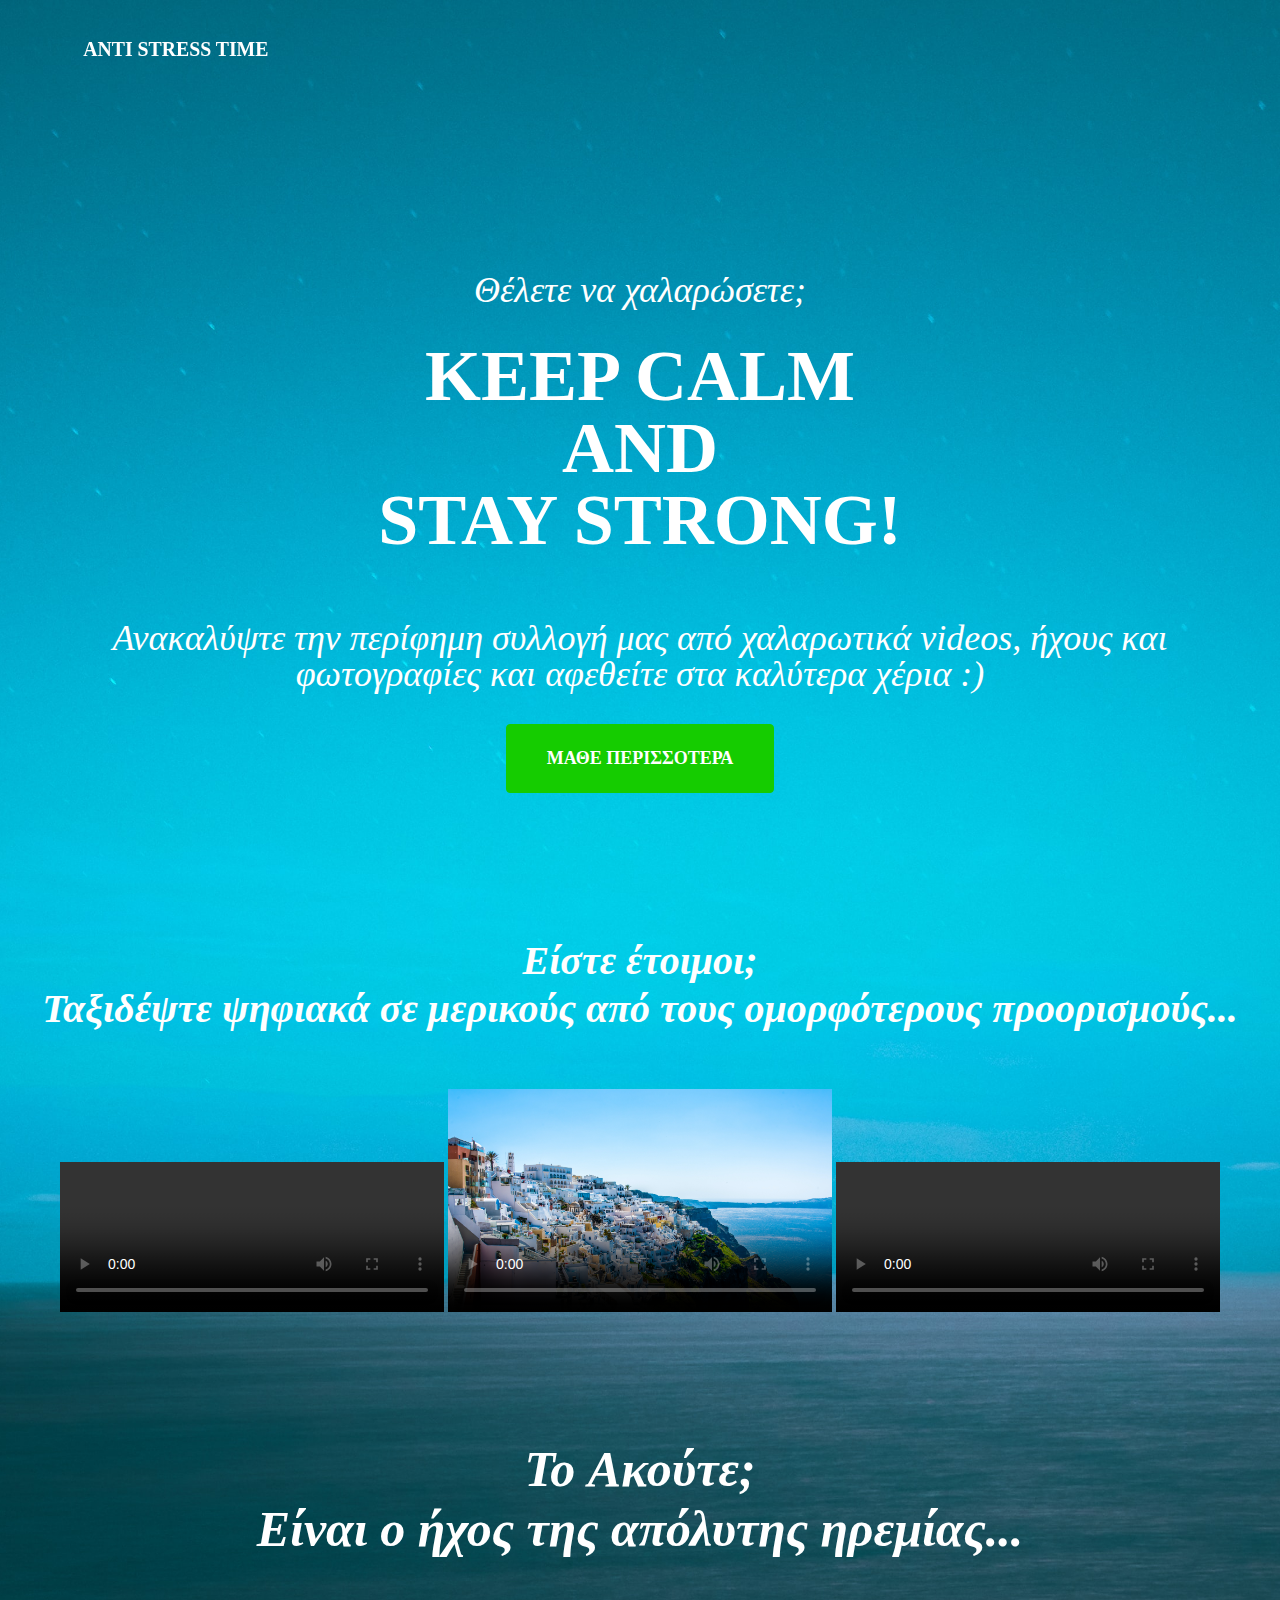
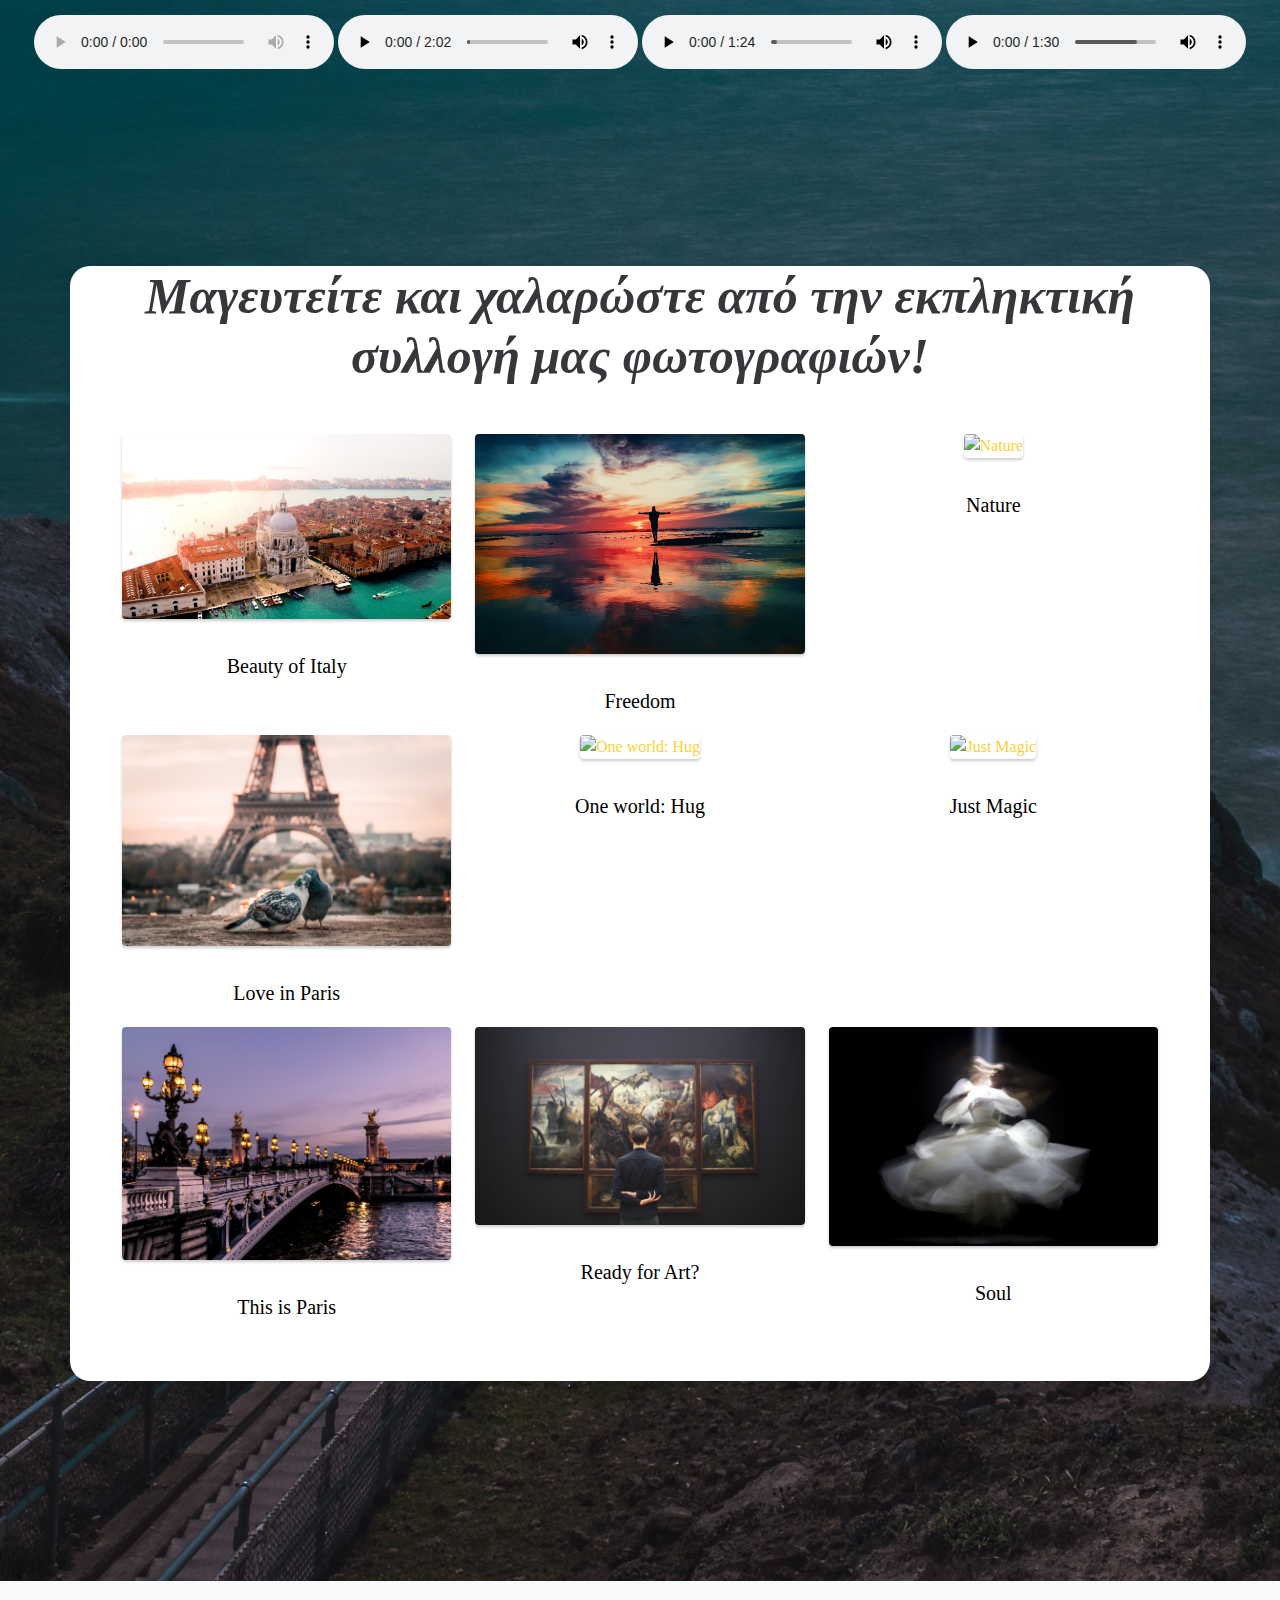
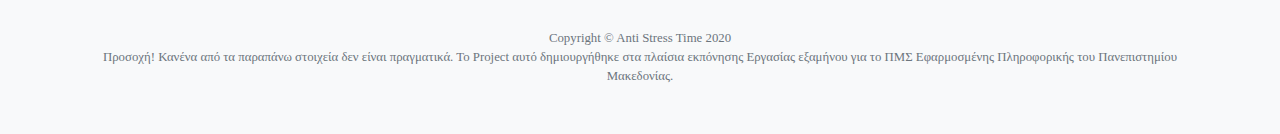
==== commit 34bdfd63: "updated" ====
--- a/fourth html/index4.html
+++ b/fourth html/index4.html
@@ -1,3 +1,15 @@
+<!--ΣΧΟΛΗ ΕΠΙΣΤΗΜΩΝ ΠΛΗΡΟΦΟΡΙΑΣ ΤΜΗΜΑ ΕΦΑΡΜΟΣΜΕΝΗΣ ΠΛΗΡΟΦΟΡΙΚΗΣ
+ΠΡΟΓΡΑΜΜΑ ΜΕΤΑΠΤΥΧΙΑΚΩΝ ΣΠΟΥΔΩΝ ΣΤΗΝ ΕΦΑΡΜΟΣΜΕΝΗ ΠΛΗΡΟΦΟΡΙΚΗ ΜΕ ΚΑΤΕΥΘΥΝΣΗ ΤΗΝ ΕΠΙΣΤΗΜΗ ΚΑΙ ΤΕΧΝΟΛΟΓΙΑ Η/Υ
+
+Εργασία Προόδου στο μάθημα
+Ανάπτυξη Εφαρμογών Ιστού και Κινητών Συσκευών
+με τίτλο:ANTI – STRESS TIME
+του
+ΚΩΝΣΤΑΝΤΙΝΟΥ ΠΟΥΛΙΑΝΙΔΗ
+Επιβλέπων Καθηγητής: κ. ΚΑΣΚΑΛΗΣ ΘΕΟΔΩΡΟΣ 
+Θεσσαλονίκη ΙΟΥΝΙΟΣ-ΙΟΥΛΙΟΣ 2020-->
+
+
 <!DOCTYPE html>
 <html lang="el">
     <head>
--- a/fourth html/css/styles.css
+++ b/fourth html/css/styles.css
@@ -1,5 +1,16 @@
 @charset "UTF-8";
-
+/*!
+<!--ΣΧΟΛΗ ΕΠΙΣΤΗΜΩΝ ΠΛΗΡΟΦΟΡΙΑΣ ΤΜΗΜΑ ΕΦΑΡΜΟΣΜΕΝΗΣ ΠΛΗΡΟΦΟΡΙΚΗΣ
+ΠΡΟΓΡΑΜΜΑ ΜΕΤΑΠΤΥΧΙΑΚΩΝ ΣΠΟΥΔΩΝ ΣΤΗΝ ΕΦΑΡΜΟΣΜΕΝΗ ΠΛΗΡΟΦΟΡΙΚΗ ΜΕ ΚΑΤΕΥΘΥΝΣΗ ΤΗΝ ΕΠΙΣΤΗΜΗ ΚΑΙ ΤΕΧΝΟΛΟΓΙΑ Η/Υ
+
+Εργασία Προόδου στο μάθημα
+Ανάπτυξη Εφαρμογών Ιστού και Κινητών Συσκευών
+με τίτλο:ANTI – STRESS TIME
+του
+ΚΩΝΣΤΑΝΤΙΝΟΥ ΠΟΥΛΙΑΝΙΔΗ
+Επιβλέπων Καθηγητής: κ. ΚΑΣΚΑΛΗΣ ΘΕΟΔΩΡΟΣ 
+Θεσσαλονίκη ΙΟΥΝΙΟΣ-ΙΟΥΛΙΟΣ 2020-->
+ */
 :root {
   --blue: #007bff;
   --indigo: #6610f2;
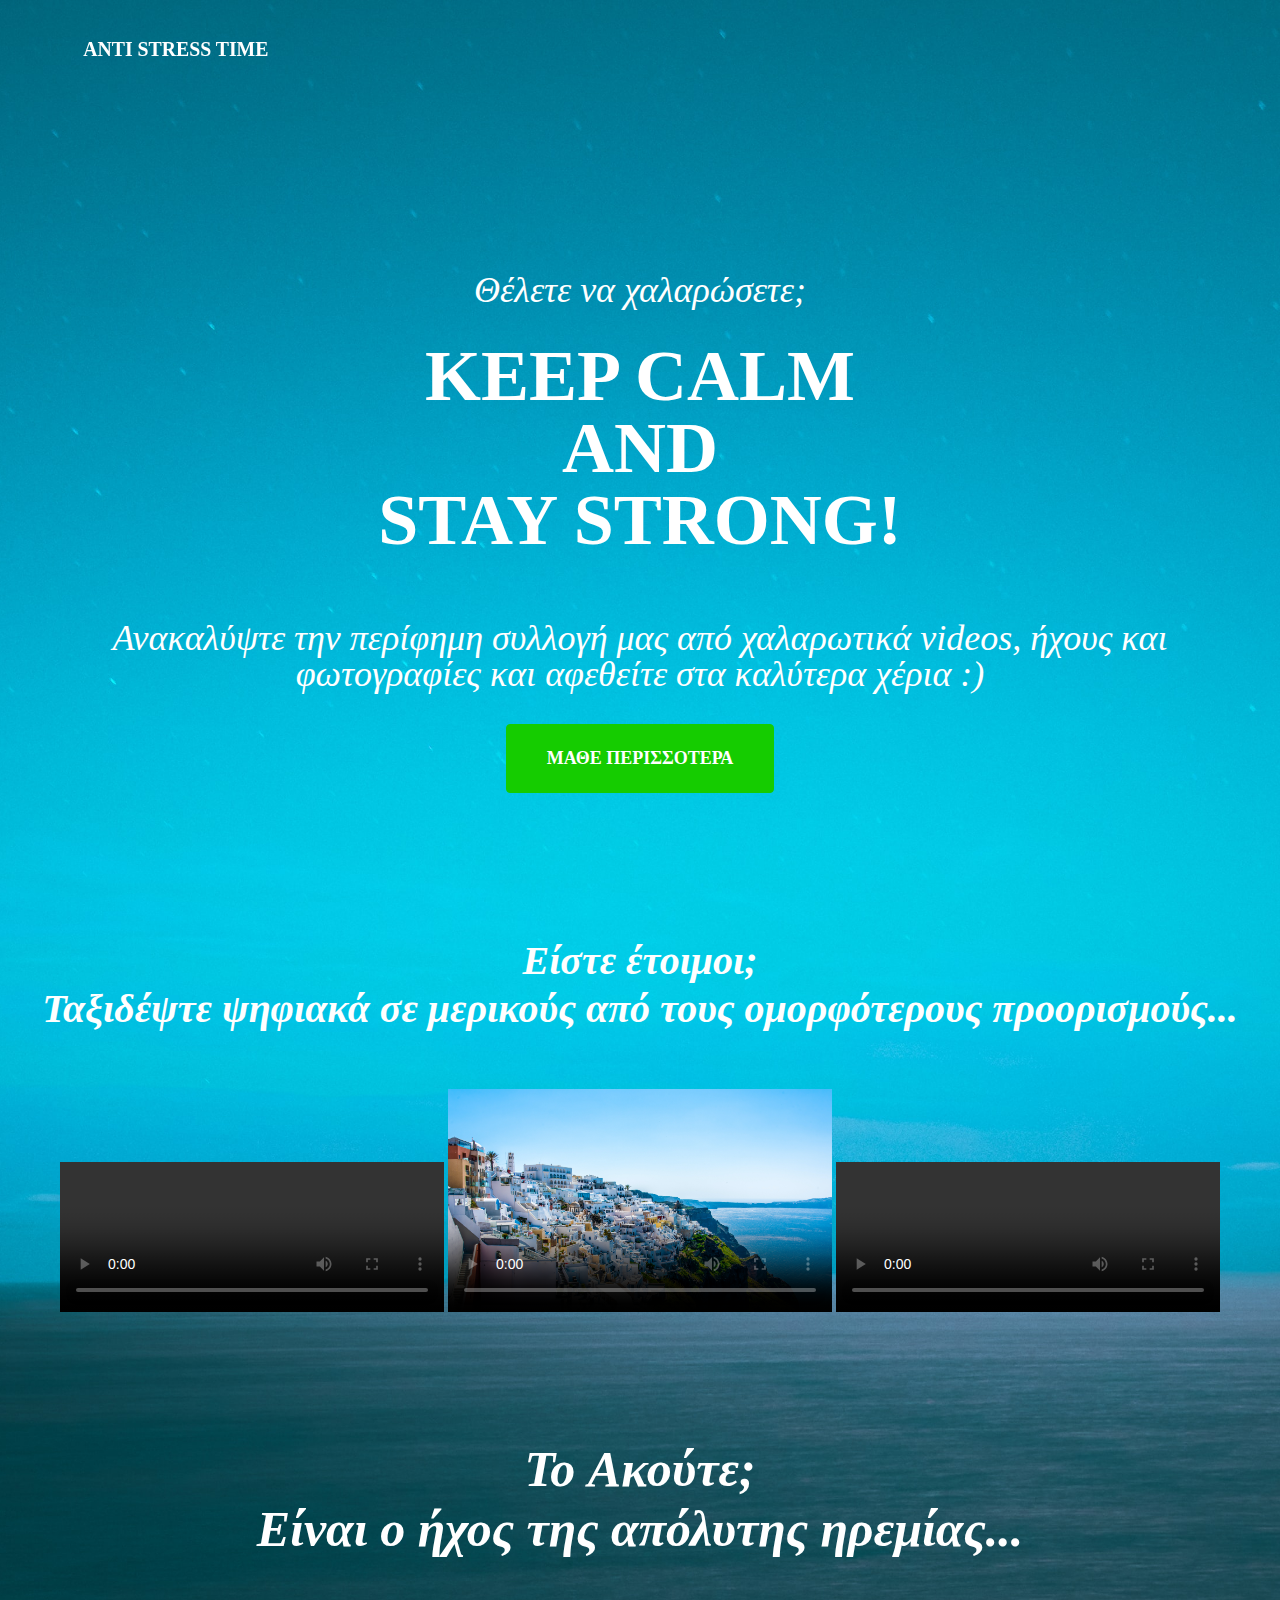
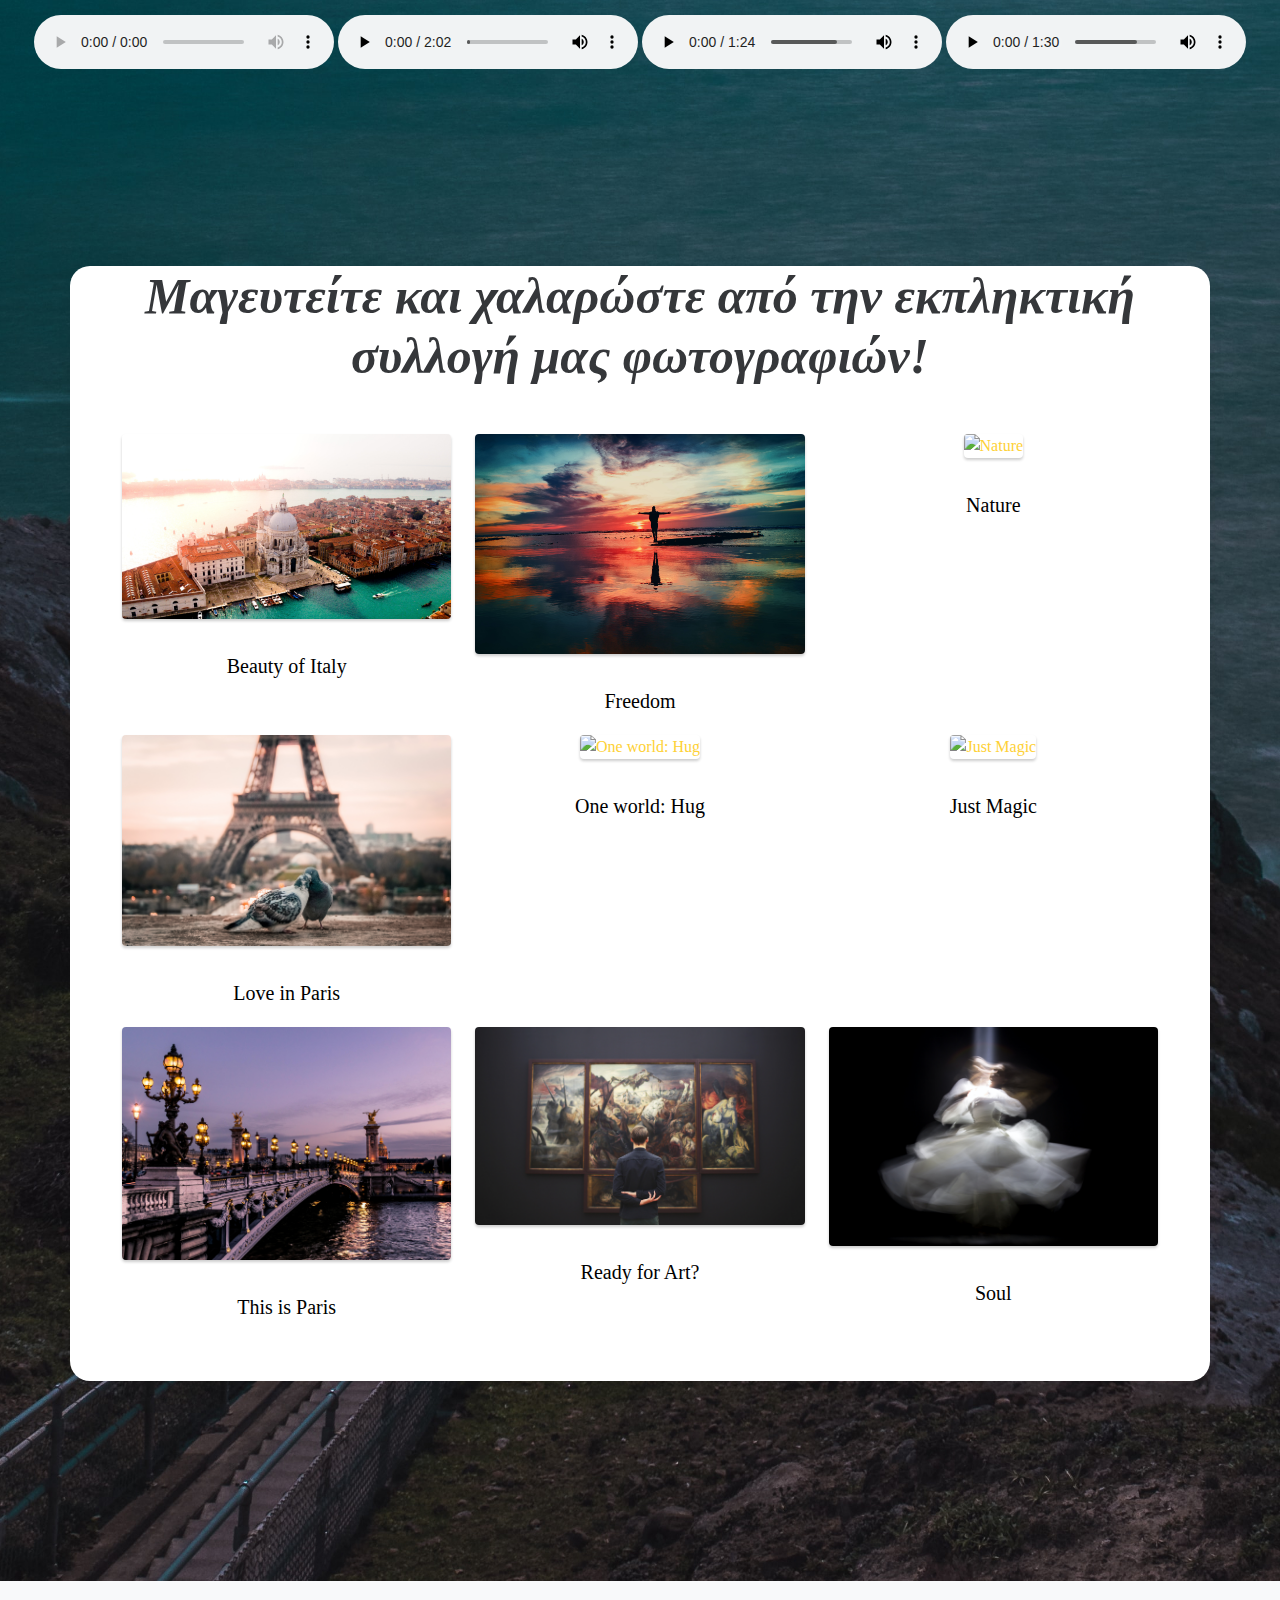
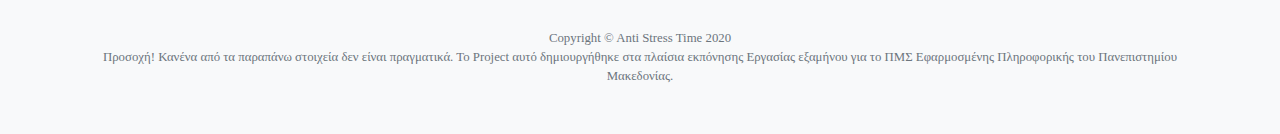
==== commit f66cf97e: "updated" ====
--- a/fourth html/index4.html
+++ b/fourth html/index4.html
@@ -33,7 +33,7 @@
         <!-- ΚΕΝΤΡΙΚΗ ΜΠΑΡΑ_ΜΕΝΟΥ-->
         <nav class="navbar navbar-expand-lg navbar-dark fixed-top" id="mainNav">
             <div class="container">
-                <a class="navbar-brand js-scroll-trigger" a href="/ΚΕΝΤΡΙΚΗ/index.html" href="#page-top"><img src="assets/img/navbar-logo.svg" /></a><button class="navbar-toggler navbar-toggler-right" type="button" data-toggle="collapse" data-target="#navbarResponsive" aria-controls="navbarResponsive" aria-expanded="false" aria-label="Toggle navigation">Menu<i class="fas fa-bars ml-1"></i></button>
+                <a class="navbar-brand js-scroll-trigger" a href="http://antistresstime.com/" href="#page-top"><img src="assets/img/navbar-logo.svg" /></a><button class="navbar-toggler navbar-toggler-right" type="button" data-toggle="collapse" data-target="#navbarResponsive" aria-controls="navbarResponsive" aria-expanded="false" aria-label="Toggle navigation">Menu<i class="fas fa-bars ml-1"></i></button>
                 <div class="collapse navbar-collapse" id="navbarResponsive"></div>
             </div>
         </nav>
